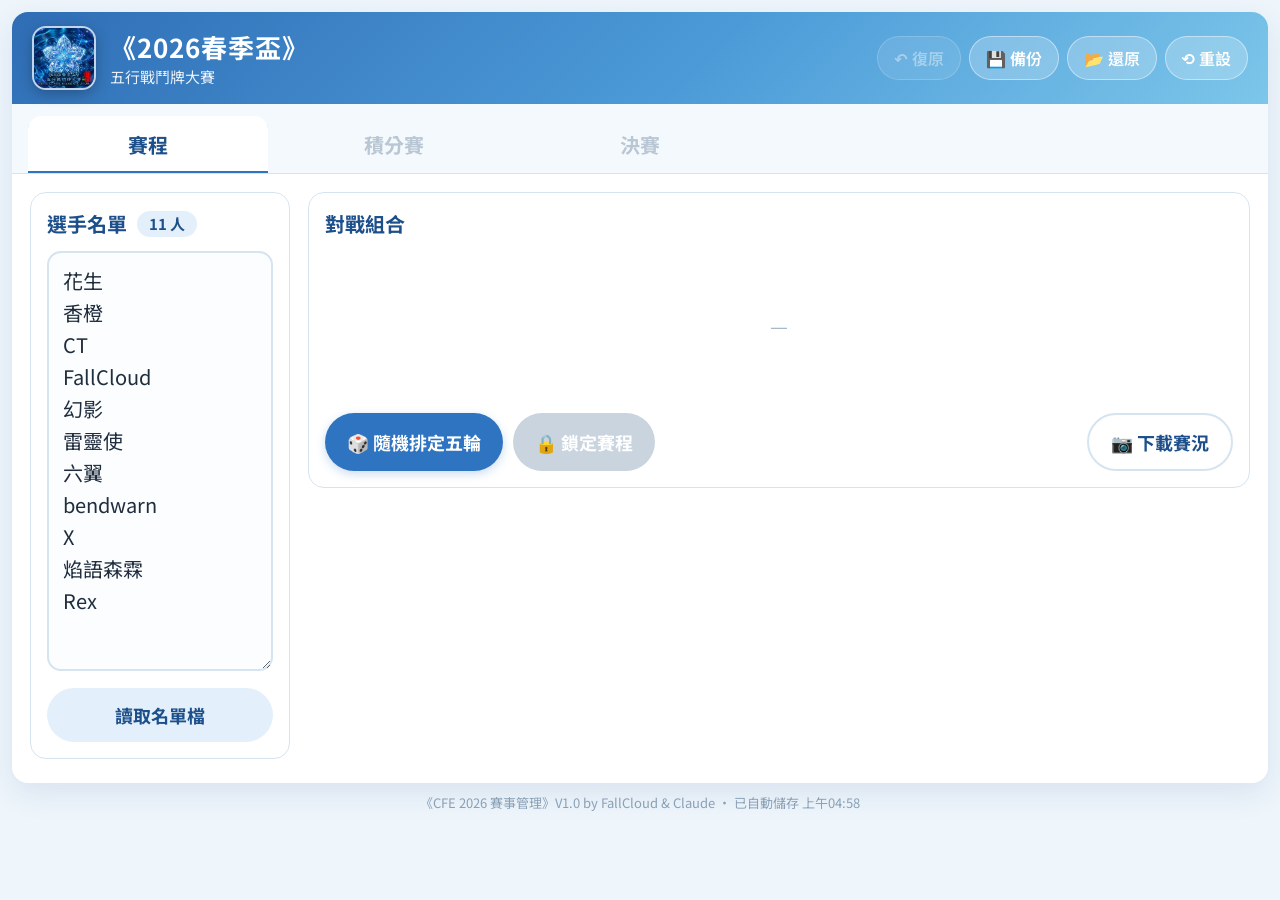
==== cfe-2026-spring/host-ocuw9bre.html @ 91fd3a08 "新增 2026春季盃主辦方賽事管理頁 賽程（隨機五輪不重複配對、輪空不重複）、積分賽表格（可跨輪登錄、同分加賽、鎖定四強）、 決賽（四強/冠軍/季軍三戰兩勝）、PNG 下載、本地自動儲存與備份/還原/" ====
<!DOCTYPE html>
<html lang="zh-TW">
<head>
<meta charset="UTF-8">
<meta name="robots" content="noindex,nofollow">
<meta name="viewport" content="width=device-width, initial-scale=1.0">
<title>2026春季盃 賽事管理</title>
<link rel="icon" href="[data-uri]">
<style>
@import url('https://fonts.googleapis.com/css2?family=Noto+Sans+TC:wght@400;500;700&display=swap');
:root{
  --bg:#eef5fb; --card:#ffffff; --ink:#1f2d3d; --sub:#6b7f95; --line:#d6e4f0;
  --pri:#2f74c0; --pri-soft:#e3f0fb; --pri-deep:#1d4f8a;
  --win:#2f74c0; --loss:#d0576b; --draw:#c99a2e;
  --win-bg:#e6f1fc; --loss-bg:#fbecef; --draw-bg:#fbf4e3;
  --gold:#d4a017;
}
*{box-sizing:border-box}
[hidden]{display:none!important}
body{font-family:'Noto Sans TC',system-ui,-apple-system,sans-serif;margin:0;padding:12px;background:var(--bg);color:var(--ink);line-height:1.5;-webkit-tap-highlight-color:transparent}
button{font-family:inherit}
.container{max-width:1280px;margin:0 auto;background:var(--card);border-radius:16px;box-shadow:0 10px 30px rgba(31,79,138,.10);overflow:hidden}
header{background:linear-gradient(135deg,#2f6db5 0%,#4c9bd8 55%,#7cc6ea 100%);color:#fff;padding:14px 20px;display:flex;align-items:center;gap:16px;flex-wrap:wrap}
.brand{display:flex;align-items:center;gap:14px;flex:1;min-width:260px}
.brand img{width:64px;height:64px;border-radius:14px;box-shadow:0 4px 14px rgba(0,0,0,.25);border:2px solid rgba(255,255,255,.7)}
.brand h1{margin:0;font-size:26px;font-weight:700;letter-spacing:1px}
.brand .sub{font-size:15px;opacity:.9}
.tools{display:flex;gap:8px;flex-wrap:wrap}
.tbtn{background:rgba(255,255,255,.22);color:#fff;border:1px solid rgba(255,255,255,.45);padding:9px 16px;border-radius:9999px;font-size:16px;font-weight:600;cursor:pointer}
.tbtn:disabled{opacity:.45;cursor:default}
.tbtn.due{background:#ffd75e;color:#5a3d00;border-color:#fff;animation:pulse 1.4s ease-in-out infinite}
@keyframes pulse{0%,100%{box-shadow:0 0 0 0 rgba(255,215,94,.9)}50%{box-shadow:0 0 0 8px rgba(255,215,94,0)}}
.qt th .ok{color:#2e9d6a;margin-left:4px}
nav.tabs{display:flex;gap:6px;padding:12px 16px 0;background:#f4f9fd;border-bottom:1px solid var(--line)}
.tab{flex:1;max-width:240px;padding:14px 10px;font-size:20px;font-weight:700;border:none;border-radius:14px 14px 0 0;background:transparent;color:var(--sub);cursor:pointer}
.tab.active{background:#fff;color:var(--pri-deep);box-shadow:0 -2px 0 var(--pri) inset}
.tab:disabled{color:#b9c6d3;cursor:default}
.page{display:none;padding:18px 18px 24px}
.page.active{display:block}
.row{display:flex;gap:18px;flex-wrap:wrap;align-items:flex-start}
.card{background:#fff;border:1px solid var(--line);border-radius:16px;padding:16px}
.card h2{margin:0 0 12px;font-size:20px;color:var(--pri-deep);display:flex;align-items:center;gap:10px}
.badge{display:inline-block;background:var(--pri-soft);color:var(--pri-deep);border-radius:9999px;padding:2px 12px;font-size:15px;font-weight:700}
.badge.lock{background:#1d4f8a;color:#fff}
textarea{width:100%;min-height:420px;font-family:inherit;font-size:20px;line-height:1.6;padding:12px 14px;border:2px solid var(--line);border-radius:14px;resize:vertical;color:var(--ink);background:#fbfdff}
textarea:focus{outline:none;border-color:var(--pri)}
textarea[readonly]{background:#f2f5f8;color:#5d6e80}
.btn{border:none;padding:14px 22px;border-radius:9999px;font-weight:700;font-size:18px;cursor:pointer;background:var(--pri);color:#fff;box-shadow:0 3px 10px rgba(47,116,192,.25)}
.btn.soft{background:var(--pri-soft);color:var(--pri-deep);box-shadow:none}
.btn.ghost{background:#fff;color:var(--pri-deep);border:2px solid var(--line);box-shadow:none}
.btn.gold{background:linear-gradient(135deg,#e2b33b,#cf8f17);box-shadow:0 3px 10px rgba(207,143,23,.3)}
.btn:disabled{background:#c9d4df;color:#fff;box-shadow:none;cursor:default}
.btns{display:flex;gap:10px;flex-wrap:wrap;margin-top:12px}
.btns.center{justify-content:center}
.tw{overflow-x:auto;-webkit-overflow-scrolling:touch}
table{border-collapse:collapse;width:100%}
th,td{border:1px solid var(--line);text-align:center;padding:8px 6px}
th{background:#f1f7fc;color:var(--pri-deep);font-size:16px;font-weight:700}
/* schedule */
.sched td{font-size:19px;padding:10px 8px}
.sched td.tno{background:#f7fbfe;color:var(--sub);font-size:16px;font-weight:700;white-space:nowrap}
.sched .vs{color:#9fb3c8;font-size:14px;margin:0 2px}
.sched .p{font-weight:700;white-space:nowrap}
.sched .bye{color:var(--sub)}
/* qualifier */
.qt{min-width:1080px}
.qt td.name{font-size:22px;font-weight:700;text-align:left;padding-left:14px;white-space:nowrap}
.qt td.rc{cursor:pointer;min-width:96px;padding:6px 4px;user-select:none;-webkit-user-select:none}
.qt td.rc:active{background:#fffbe6}
.qt td.rc.locked{cursor:default}
.mk{font-size:30px;font-weight:700;letter-spacing:4px;line-height:1.15;white-space:nowrap}
.mk .W{color:var(--win)} .mk .L{color:var(--loss)} .mk .D{color:var(--draw)} .mk .N{color:#cdd8e3}
.opp{font-size:14px;color:var(--sub);white-space:nowrap}
.qt td.num{font-size:21px;font-weight:600;min-width:62px}
.qt td.total{font-size:26px;font-weight:800;color:var(--pri-deep);background:#f1f7fd;min-width:80px}
.qt td.rank{font-size:24px;font-weight:800;min-width:60px}
.qt tr.adv td{background:#e9f4fd}
.qt tr.adv td.total{background:#d8eafa}
.adv-tag{display:inline-block;background:var(--pri);color:#fff;border-radius:9999px;padding:3px 14px;font-size:17px;font-weight:700}
.byecell{font-size:20px;color:var(--sub);font-weight:700}
.status{display:flex;justify-content:space-between;align-items:center;flex-wrap:wrap;gap:10px;margin-bottom:12px}
.status .prog{font-size:18px;color:var(--sub);font-weight:600}
.tie{margin-top:16px}
.tie .grp{display:flex;align-items:center;gap:10px;flex-wrap:wrap;padding:10px 0;border-top:1px dashed var(--line)}
.tie .grp:first-of-type{border-top:none}
.tie .pts{font-size:20px;font-weight:800;color:var(--pri-deep);min-width:90px}
.chip{border:2px solid var(--line);background:#fff;border-radius:9999px;padding:10px 18px;font-size:19px;font-weight:700;cursor:pointer;color:var(--ink);position:relative}
.chip.on{border-color:var(--pri);background:var(--pri-soft)}
.chip .ord{display:inline-block;background:var(--pri);color:#fff;border-radius:50%;width:26px;height:26px;line-height:26px;font-size:15px;margin-right:6px;text-align:center}
.chip:disabled{cursor:default}
/* finals */
.seedsel{display:flex;align-items:center;gap:12px;flex-wrap:wrap;font-size:21px}
.seedsel .me{font-weight:800;color:var(--pri-deep)}
.ft{max-width:880px;margin-bottom:6px}
.ft td{font-size:20px}
.ft td.grp{font-weight:700;color:var(--sub);font-size:16px;background:#f7fbfe;width:84px}
.ft td.name{font-weight:700;text-align:left;padding-left:14px;font-size:22px;white-space:nowrap}
.ft td.g{cursor:pointer;width:92px;font-size:32px;font-weight:800;user-select:none;-webkit-user-select:none}
.ft td.g.W{color:var(--win)} .ft td.g.L{color:var(--loss)} .ft td.g.D{color:var(--draw)}
.ft td.g.off{cursor:default;background:#f6f8fa}
.ft td.g.next{background:#fffdf3}
.ft td.res{width:110px}
.ft .tbd{color:#a9b8c7;font-weight:500}
.restag{display:inline-block;border-radius:9999px;padding:3px 14px;font-size:17px;font-weight:700;background:var(--pri);color:#fff}
.restag.c1{background:linear-gradient(135deg,#e7b93d,#c98a10)}
.restag.c2{background:#8fa3b8}
.restag.c3{background:#b9824f}
.restag.c4{background:#a7b6c4}
.sec-title{font-size:21px;font-weight:800;color:var(--pri-deep);margin:22px 0 10px;display:flex;align-items:center;gap:10px}
.podium{display:grid;grid-template-columns:repeat(4,1fr);gap:12px;max-width:880px;margin-top:20px}
.pod{border-radius:16px;padding:14px;text-align:center;background:#f4f9fd;border:1px solid var(--line)}
.pod .t{font-size:16px;font-weight:700;color:var(--sub)}
.pod .n{font-size:26px;font-weight:800;color:var(--ink);margin-top:2px}
.pod.p1{background:linear-gradient(160deg,#fff7df,#fde7a6);border-color:#f0d27a}
.pod.p1 .n{font-size:30px}
/* capture header */
.caphead{display:none;align-items:center;gap:14px;margin-bottom:14px;padding-bottom:12px;border-bottom:2px solid var(--line)}
.caphead img{width:56px;height:56px;border-radius:12px}
.caphead .ct{font-size:24px;font-weight:800;color:var(--pri-deep)}
.caphead .cs{font-size:15px;color:var(--sub)}
.capturing .caphead{display:flex}
.capturing .nocap{display:none!important}
.capturing .tw{overflow:visible!important}
footer{text-align:center;color:#8aa0b6;font-size:13px;padding:10px 0 16px}
/* popup */
.pop-wrap{position:fixed;inset:0;background:rgba(15,40,70,.55);display:flex;align-items:center;justify-content:center;z-index:1500;animation:fadeIn .15s ease}
.pop{background:#fff;width:94%;max-width:560px;border-radius:20px;box-shadow:0 15px 50px rgba(0,0,0,.35);overflow:hidden}
.pop .hd{padding:20px 22px 6px;text-align:center}
.pop .hd .r{font-size:16px;color:var(--sub);font-weight:700}
.pop .hd .m{font-size:24px;font-weight:800;margin-top:4px}
.pop .hd .m .vs{color:#9fb3c8;font-size:17px;margin:0 8px}
.pop .bd{padding:10px 22px 18px}
.gline{display:flex;align-items:center;gap:8px;margin:10px 0}
.gline .gl{width:64px;font-size:17px;font-weight:700;color:var(--sub)}
.opt{flex:1;padding:16px 6px;border-radius:14px;border:2px solid var(--line);background:#fff;font-size:19px;font-weight:700;cursor:pointer;color:var(--ink);white-space:nowrap;overflow:hidden;text-overflow:ellipsis}
.opt.on.a{background:var(--win-bg);border-color:var(--win);color:var(--win)}
.opt.on.d{background:var(--draw-bg);border-color:var(--draw);color:#9a7417}
.opt.on.b{background:var(--loss-bg);border-color:var(--loss);color:var(--loss)}
.pop .ft2{background:#f8f9fa;padding:16px;display:flex;gap:10px}
.pop .ft2 button{flex:1;padding:14px;border:none;border-radius:9999px;font-weight:700;font-size:17px;cursor:pointer}
@keyframes fadeIn{from{opacity:0}to{opacity:1}}
@media (max-width:820px){.brand h1{font-size:21px}.tab{font-size:17px}textarea{min-height:260px}}
</style>
</head>
<body>
<div class="container" id="app">
  <header>
    <div class="brand">
      <img src="[data-uri]" alt="">
      <div><h1>《2026春季盃》</h1><div class="sub">五行戰鬥牌大賽</div></div>
    </div>
    <div class="tools">
      <button class="tbtn" id="undoBtn">↶ 復原</button>
      <button class="tbtn" id="exportBtn">💾 備份</button>
      <button class="tbtn" id="importBtn">📂 還原</button>
      <button class="tbtn" id="resetBtn">⟲ 重設</button>
      <input type="file" id="importFile" accept=".json,application/json" hidden>
    </div>
  </header>
  <nav class="tabs">
    <button class="tab active" data-page="sched">賽程</button>
    <button class="tab" data-page="qual">積分賽</button>
    <button class="tab" data-page="final">決賽</button>
  </nav>

  <section class="page active" id="page-sched">
    <div class="caphead"><img src="[data-uri]" alt=""><div><div class="ct">《2026春季盃》積分賽對戰表</div><div class="cs capTime"></div></div></div>
    <div class="row">
      <div class="card nocap" style="flex:0 0 260px">
        <h2>選手名單 <span class="badge" id="cnt">0 人</span></h2>
        <textarea id="roster" spellcheck="false"></textarea>
        <div class="btns">
          <button class="btn soft" id="loadTxt" style="flex:1">讀取名單檔</button>
        </div>
      </div>
      <div class="card" style="flex:1;min-width:480px">
        <h2>對戰組合 <span class="badge lock" id="lockBadge" hidden>🔒 已鎖定</span></h2>
        <div id="schedView"></div>
        <div class="btns nocap">
          <button class="btn" id="genBtn">🎲 隨機排定五輪</button>
          <button class="btn gold" id="lockBtn" disabled>🔒 鎖定賽程</button>
          <span style="flex:1"></span>
          <button class="btn ghost" data-shot="sched">📷 下載賽況</button>
        </div>
      </div>
    </div>
  </section>

  <section class="page" id="page-qual">
    <div class="caphead"><img src="[data-uri]" alt=""><div><div class="ct">《2026春季盃》積分賽</div><div class="cs capTime"></div></div></div>
    <div class="status">
      <div class="prog" id="qProg"></div>
      <div class="btns nocap" style="margin:0">
        <button class="btn gold" id="top4Btn" hidden>🔒 鎖定四強</button>
        <button class="btn ghost" data-shot="qual">📷 下載賽況</button>
      </div>
    </div>
    <div class="tw"><table class="qt" id="qTable"></table></div>
    <div class="card tie nocap" id="tieBox" hidden></div>
  </section>

  <section class="page" id="page-final">
    <div class="caphead"><img src="[data-uri]" alt=""><div><div class="ct">《2026春季盃》決賽</div><div class="cs capTime"></div></div></div>
    <div class="status nocap" style="justify-content:flex-end">
      <button class="btn ghost" data-shot="final">📷 下載賽況</button>
    </div>
    <div id="finalView"></div>
  </section>
</div>
<footer>《CFE 2026 賽事管理》V1.0 by FallCloud &amp; Claude · <span id="saved"></span></footer>

<script>/*!
 * html2canvas 1.4.1 <https://html2canvas.hertzen.com>
 * Copyright (c) 2022 Niklas von Hertzen <https://hertzen.com>
 * Released under MIT License
 */
!function(A,e){"object"==typeof exports&&"undefined"!=typeof module?module.exports=e():"function"==typeof define&&define.amd?define(e):(A="undefined"!=typeof globalThis?globalThis:A||self).html2canvas=e()}(this,function(){"use strict";
/*! *****************************************************************************
    Copyright (c) Microsoft Corporation.

    Permission to use, copy, modify, and/or distribute this software for any
    purpose with or without fee is hereby granted.

    THE SOFTWARE IS PROVIDED "AS IS" AND THE AUTHOR DISCLAIMS ALL WARRANTIES WITH
    REGARD TO THIS SOFTWARE INCLUDING ALL IMPLIED WARRANTIES OF MERCHANTABILITY
    AND FITNESS. IN NO EVENT SHALL THE AUTHOR BE LIABLE FOR ANY SPECIAL, DIRECT,
    INDIRECT, OR CONSEQUENTIAL DAMAGES OR ANY DAMAGES WHATSOEVER RESULTING FROM
    LOSS OF USE, DATA OR PROFITS, WHETHER IN AN ACTION OF CONTRACT, NEGLIGENCE OR
    OTHER TORTIOUS ACTION, ARISING OUT OF OR IN CONNECTION WITH THE USE OR
    PERFORMANCE OF THIS SOFTWARE.
    ***************************************************************************** */var r=function(A,e){return(r=Object.setPrototypeOf||{__proto__:[]}instanceof Array&&function(A,e){A.__proto__=e}||function(A,e){for(var t in e)Object.prototype.hasOwnProperty.call(e,t)&&(A[t]=e[t])})(A,e)};function A(A,e){if("function"!=typeof e&&null!==e)throw new TypeError("Class extends value "+String(e)+" is not a constructor or null");function t(){this.constructor=A}r(A,e),A.prototype=null===e?Object.create(e):(t.prototype=e.prototype,new t)}var h=function(){return(h=Object.assign||function(A){for(var e,t=1,r=arguments.length;t<r;t++)for(var B in e=arguments[t])Object.prototype.hasOwnProperty.call(e,B)&&(A[B]=e[B]);return A}).apply(this,arguments)};function a(A,s,o,i){return new(o=o||Promise)(function(t,e){function r(A){try{n(i.next(A))}catch(A){e(A)}}function B(A){try{n(i.throw(A))}catch(A){e(A)}}function n(A){var e;A.done?t(A.value):((e=A.value)instanceof o?e:new o(function(A){A(e)})).then(r,B)}n((i=i.apply(A,s||[])).next())})}function H(t,r){var B,n,s,o={label:0,sent:function(){if(1&s[0])throw s[1];return s[1]},trys:[],ops:[]},A={next:e(0),throw:e(1),return:e(2)};return"function"==typeof Symbol&&(A[Symbol.iterator]=function(){return this}),A;function e(e){return function(A){return function(e){if(B)throw new TypeError("Generator is already executing.");for(;o;)try{if(B=1,n&&(s=2&e[0]?n.return:e[0]?n.throw||((s=n.return)&&s.call(n),0):n.next)&&!(s=s.call(n,e[1])).done)return s;switch(n=0,(e=s?[2&e[0],s.value]:e)[0]){case 0:case 1:s=e;break;case 4:return o.label++,{value:e[1],done:!1};case 5:o.label++,n=e[1],e=[0];continue;case 7:e=o.ops.pop(),o.trys.pop();continue;default:if(!(s=0<(s=o.trys).length&&s[s.length-1])&&(6===e[0]||2===e[0])){o=0;continue}if(3===e[0]&&(!s||e[1]>s[0]&&e[1]<s[3])){o.label=e[1];break}if(6===e[0]&&o.label<s[1]){o.label=s[1],s=e;break}if(s&&o.label<s[2]){o.label=s[2],o.ops.push(e);break}s[2]&&o.ops.pop(),o.trys.pop();continue}e=r.call(t,o)}catch(A){e=[6,A],n=0}finally{B=s=0}if(5&e[0])throw e[1];return{value:e[0]?e[1]:void 0,done:!0}}([e,A])}}}function t(A,e,t){if(t||2===arguments.length)for(var r,B=0,n=e.length;B<n;B++)!r&&B in e||((r=r||Array.prototype.slice.call(e,0,B))[B]=e[B]);return A.concat(r||e)}var d=(B.prototype.add=function(A,e,t,r){return new B(this.left+A,this.top+e,this.width+t,this.height+r)},B.fromClientRect=function(A,e){return new B(e.left+A.windowBounds.left,e.top+A.windowBounds.top,e.width,e.height)},B.fromDOMRectList=function(A,e){e=Array.from(e).find(function(A){return 0!==A.width});return e?new B(e.left+A.windowBounds.left,e.top+A.windowBounds.top,e.width,e.height):B.EMPTY},B.EMPTY=new B(0,0,0,0),B);function B(A,e,t,r){this.left=A,this.top=e,this.width=t,this.height=r}for(var f=function(A,e){return d.fromClientRect(A,e.getBoundingClientRect())},Q=function(A){for(var e=[],t=0,r=A.length;t<r;){var B,n=A.charCodeAt(t++);55296<=n&&n<=56319&&t<r?56320==(64512&(B=A.charCodeAt(t++)))?e.push(((1023&n)<<10)+(1023&B)+65536):(e.push(n),t--):e.push(n)}return e},g=function(){for(var A=[],e=0;e<arguments.length;e++)A[e]=arguments[e];if(String.fromCodePoint)return String.fromCodePoint.apply(String,A);var t=A.length;if(!t)return"";for(var r=[],B=-1,n="";++B<t;){var s=A[B];s<=65535?r.push(s):(s-=65536,r.push(55296+(s>>10),s%1024+56320)),(B+1===t||16384<r.length)&&(n+=String.fromCharCode.apply(String,r),r.length=0)}return n},e="ABCDEFGHIJKLMNOPQRSTUVWXYZabcdefghijklmnopqrstuvwxyz0123456789+/",n="undefined"==typeof Uint8Array?[]:new Uint8Array(256),s=0;s<e.length;s++)n[e.charCodeAt(s)]=s;for(var o="ABCDEFGHIJKLMNOPQRSTUVWXYZabcdefghijklmnopqrstuvwxyz0123456789+/",c="undefined"==typeof Uint8Array?[]:new Uint8Array(256),i=0;i<o.length;i++)c[o.charCodeAt(i)]=i;function w(A,e,t){return A.slice?A.slice(e,t):new Uint16Array(Array.prototype.slice.call(A,e,t))}var U=(l.prototype.get=function(A){var e;if(0<=A){if(A<55296||56319<A&&A<=65535)return e=this.index[A>>5],this.data[e=(e<<2)+(31&A)];if(A<=65535)return e=this.index[2048+(A-55296>>5)],this.data[e=(e<<2)+(31&A)];if(A<this.highStart)return e=this.index[e=2080+(A>>11)],e=this.index[e+=A>>5&63],this.data[e=(e<<2)+(31&A)];if(A<=1114111)return this.data[this.highValueIndex]}return this.errorValue},l);function l(A,e,t,r,B,n){this.initialValue=A,this.errorValue=e,this.highStart=t,this.highValueIndex=r,this.index=B,this.data=n}for(var C="ABCDEFGHIJKLMNOPQRSTUVWXYZabcdefghijklmnopqrstuvwxyz0123456789+/",u="undefined"==typeof Uint8Array?[]:new Uint8Array(256),F=0;F<C.length;F++)u[C.charCodeAt(F)]=F;function p(A,e,t,r){var B=r[t];if(Array.isArray(A)?-1!==A.indexOf(B):A===B)for(var n=t;n<=r.length;){if((o=r[++n])===e)return 1;if(o!==D)break}if(B===D)for(n=t;0<n;){var s=r[--n];if(Array.isArray(A)?-1!==A.indexOf(s):A===s)for(var o,i=t;i<=r.length;){if((o=r[++i])===e)return 1;if(o!==D)break}if(s!==D)break}}function E(A,e){for(var t=A;0<=t;){var r=e[t];if(r!==D)return r;t--}return 0}function I(t,A){var e=(B=function(A,r){void 0===r&&(r="strict");var B=[],n=[],s=[];return A.forEach(function(A,e){var t=rA.get(A);if(50<t?(s.push(!0),t-=50):s.push(!1),-1!==["normal","auto","loose"].indexOf(r)&&-1!==[8208,8211,12316,12448].indexOf(A))return n.push(e),B.push(16);if(4!==t&&11!==t)return n.push(e),31===t?B.push("strict"===r?O:q):t===AA||29===t?B.push(J):43===t?131072<=A&&A<=196605||196608<=A&&A<=262141?B.push(q):B.push(J):void B.push(t);if(0===e)return n.push(e),B.push(J);t=B[e-1];return-1===iA.indexOf(t)?(n.push(n[e-1]),B.push(t)):(n.push(e),B.push(J))}),[n,B,s]}(t,(A=A||{lineBreak:"normal",wordBreak:"normal"}).lineBreak))[0],r=B[1],B=B[2];return[e,r="break-all"===A.wordBreak||"break-word"===A.wordBreak?r.map(function(A){return-1!==[R,J,AA].indexOf(A)?q:A}):r,"keep-all"===A.wordBreak?B.map(function(A,e){return A&&19968<=t[e]&&t[e]<=40959}):void 0]}var y,K,m,L,b,D=10,v=13,x=15,M=17,S=18,T=19,G=20,O=21,V=22,k=24,R=25,N=26,P=27,X=28,J=30,Y=32,W=33,Z=34,_=35,q=37,j=38,z=39,$=40,AA=42,eA=[9001,65288],tA="×",rA=(m=function(A){var e,t,r,B,n=.75*A.length,s=A.length,o=0;"="===A[A.length-1]&&(n--,"="===A[A.length-2]&&n--);for(var n=new("undefined"!=typeof ArrayBuffer&&"undefined"!=typeof Uint8Array&&void 0!==Uint8Array.prototype.slice?ArrayBuffer:Array)(n),i=Array.isArray(n)?n:new Uint8Array(n),Q=0;Q<s;Q+=4)e=c[A.charCodeAt(Q)],t=c[A.charCodeAt(Q+1)],r=c[A.charCodeAt(Q+2)],B=c[A.charCodeAt(Q+3)],i[o++]=e<<2|t>>4,i[o++]=(15&t)<<4|r>>2,i[o++]=(3&r)<<6|63&B;return n}(y="[base64]/[base64]/[base64]/8DvwO/A78DvwO/A78DvwO/A78DvwO/A78DvwO/A78DvwO/A78DvwO/A78DvwO/A78DvwO/[base64]/CzAAMACHC4sLkwubC58Lpwt1AK4Ltgt1APsDMAAwADAAMAAwADAAMAAwAL4LwwvLC9IL1wvdCzAAMADlC+kL8Qv5C/[base64]/[base64]/[base64]//[base64]"),L=Array.isArray(m)?function(A){for(var e=A.length,t=[],r=0;r<e;r+=4)t.push(A[r+3]<<24|A[r+2]<<16|A[r+1]<<8|A[r]);return t}(m):new Uint32Array(m),b=Array.isArray(m)?function(A){for(var e=A.length,t=[],r=0;r<e;r+=2)t.push(A[r+1]<<8|A[r]);return t}(m):new Uint16Array(m),y=w(b,12,L[4]/2),K=2===L[5]?w(b,(24+L[4])/2):(m=L,b=Math.ceil((24+L[4])/4),m.slice?m.slice(b,K):new Uint32Array(Array.prototype.slice.call(m,b,K))),new U(L[0],L[1],L[2],L[3],y,K)),BA=[J,36],nA=[1,2,3,5],sA=[D,8],oA=[P,N],iA=nA.concat(sA),QA=[j,z,$,Z,_],cA=[x,v],aA=(gA.prototype.slice=function(){return g.apply(void 0,this.codePoints.slice(this.start,this.end))},gA);function gA(A,e,t,r){this.codePoints=A,this.required="!"===e,this.start=t,this.end=r}function wA(A,e){var t=Q(A),r=(e=I(t,e))[0],B=e[1],n=e[2],s=t.length,o=0,i=0;return{next:function(){if(s<=i)return{done:!0,value:null};for(var A=tA;i<s&&(A=function(A,e,t,r,B){if(0===t[r])return tA;var n=r-1;if(Array.isArray(B)&&!0===B[n])return tA;var s=n-1,o=1+n,i=e[n],r=0<=s?e[s]:0,B=e[o];if(2===i&&3===B)return tA;if(-1!==nA.indexOf(i))return"!";if(-1!==nA.indexOf(B))return tA;if(-1!==sA.indexOf(B))return tA;if(8===E(n,e))return"÷";if(11===rA.get(A[n]))return tA;if((i===Y||i===W)&&11===rA.get(A[o]))return tA;if(7===i||7===B)return tA;if(9===i)return tA;if(-1===[D,v,x].indexOf(i)&&9===B)return tA;if(-1!==[M,S,T,k,X].indexOf(B))return tA;if(E(n,e)===V)return tA;if(p(23,V,n,e))return tA;if(p([M,S],O,n,e))return tA;if(p(12,12,n,e))return tA;if(i===D)return"÷";if(23===i||23===B)return tA;if(16===B||16===i)return"÷";if(-1!==[v,x,O].indexOf(B)||14===i)return tA;if(36===r&&-1!==cA.indexOf(i))return tA;if(i===X&&36===B)return tA;if(B===G)return tA;if(-1!==BA.indexOf(B)&&i===R||-1!==BA.indexOf(i)&&B===R)return tA;if(i===P&&-1!==[q,Y,W].indexOf(B)||-1!==[q,Y,W].indexOf(i)&&B===N)return tA;if(-1!==BA.indexOf(i)&&-1!==oA.indexOf(B)||-1!==oA.indexOf(i)&&-1!==BA.indexOf(B))return tA;if(-1!==[P,N].indexOf(i)&&(B===R||-1!==[V,x].indexOf(B)&&e[1+o]===R)||-1!==[V,x].indexOf(i)&&B===R||i===R&&-1!==[R,X,k].indexOf(B))return tA;if(-1!==[R,X,k,M,S].indexOf(B))for(var Q=n;0<=Q;){if((c=e[Q])===R)return tA;if(-1===[X,k].indexOf(c))break;Q--}if(-1!==[P,N].indexOf(B))for(var c,Q=-1!==[M,S].indexOf(i)?s:n;0<=Q;){if((c=e[Q])===R)return tA;if(-1===[X,k].indexOf(c))break;Q--}if(j===i&&-1!==[j,z,Z,_].indexOf(B)||-1!==[z,Z].indexOf(i)&&-1!==[z,$].indexOf(B)||-1!==[$,_].indexOf(i)&&B===$)return tA;if(-1!==QA.indexOf(i)&&-1!==[G,N].indexOf(B)||-1!==QA.indexOf(B)&&i===P)return tA;if(-1!==BA.indexOf(i)&&-1!==BA.indexOf(B))return tA;if(i===k&&-1!==BA.indexOf(B))return tA;if(-1!==BA.concat(R).indexOf(i)&&B===V&&-1===eA.indexOf(A[o])||-1!==BA.concat(R).indexOf(B)&&i===S)return tA;if(41===i&&41===B){for(var a=t[n],g=1;0<a&&41===e[--a];)g++;if(g%2!=0)return tA}return i===Y&&B===W?tA:"÷"}(t,B,r,++i,n))===tA;);if(A===tA&&i!==s)return{done:!0,value:null};var e=new aA(t,A,o,i);return o=i,{value:e,done:!1}}}}function UA(A){return 48<=A&&A<=57}function lA(A){return UA(A)||65<=A&&A<=70||97<=A&&A<=102}function CA(A){return 10===A||9===A||32===A}function uA(A){return 97<=(t=e=A)&&t<=122||65<=(e=e)&&e<=90||128<=A||95===A;var e,t}function FA(A){return uA(A)||UA(A)||45===A}function hA(A,e){return 92===A&&10!==e}function dA(A,e,t){return 45===A?uA(e)||hA(e,t):!!uA(A)||92===A&&10!==e}function fA(A,e,t){return 43===A||45===A?!!UA(e)||46===e&&UA(t):UA(46===A?e:A)}var HA={type:2},pA={type:3},EA={type:4},IA={type:13},yA={type:8},KA={type:21},mA={type:9},LA={type:10},bA={type:11},DA={type:12},vA={type:14},xA={type:23},MA={type:1},SA={type:25},TA={type:24},GA={type:26},OA={type:27},VA={type:28},kA={type:29},RA={type:31},NA={type:32},PA=(XA.prototype.write=function(A){this._value=this._value.concat(Q(A))},XA.prototype.read=function(){for(var A=[],e=this.consumeToken();e!==NA;)A.push(e),e=this.consumeToken();return A},XA.prototype.consumeToken=function(){var A=this.consumeCodePoint();switch(A){case 34:return this.consumeStringToken(34);case 35:var e=this.peekCodePoint(0),t=this.peekCodePoint(1),r=this.peekCodePoint(2);if(FA(e)||hA(t,r)){var B=dA(e,t,r)?2:1;return{type:5,value:this.consumeName(),flags:B}}break;case 36:if(61===this.peekCodePoint(0))return this.consumeCodePoint(),IA;break;case 39:return this.consumeStringToken(39);case 40:return HA;case 41:return pA;case 42:if(61===this.peekCodePoint(0))return this.consumeCodePoint(),vA;break;case 43:if(fA(A,this.peekCodePoint(0),this.peekCodePoint(1)))return this.reconsumeCodePoint(A),this.consumeNumericToken();break;case 44:return EA;case 45:var r=A,B=this.peekCodePoint(0),n=this.peekCodePoint(1);if(fA(r,B,n))return this.reconsumeCodePoint(A),this.consumeNumericToken();if(dA(r,B,n))return this.reconsumeCodePoint(A),this.consumeIdentLikeToken();if(45===B&&62===n)return this.consumeCodePoint(),this.consumeCodePoint(),TA;break;case 46:if(fA(A,this.peekCodePoint(0),this.peekCodePoint(1)))return this.reconsumeCodePoint(A),this.consumeNumericToken();break;case 47:if(42===this.peekCodePoint(0))for(this.consumeCodePoint();;){var s=this.consumeCodePoint();if(42===s&&47===(s=this.consumeCodePoint()))return this.consumeToken();if(-1===s)return this.consumeToken()}break;case 58:return GA;case 59:return OA;case 60:if(33===this.peekCodePoint(0)&&45===this.peekCodePoint(1)&&45===this.peekCodePoint(2))return this.consumeCodePoint(),this.consumeCodePoint(),SA;break;case 64:var n=this.peekCodePoint(0),o=this.peekCodePoint(1),i=this.peekCodePoint(2);if(dA(n,o,i))return{type:7,value:this.consumeName()};break;case 91:return VA;case 92:if(hA(A,this.peekCodePoint(0)))return this.reconsumeCodePoint(A),this.consumeIdentLikeToken();break;case 93:return kA;case 61:if(61===this.peekCodePoint(0))return this.consumeCodePoint(),yA;break;case 123:return bA;case 125:return DA;case 117:case 85:o=this.peekCodePoint(0),i=this.peekCodePoint(1);return 43!==o||!lA(i)&&63!==i||(this.consumeCodePoint(),this.consumeUnicodeRangeToken()),this.reconsumeCodePoint(A),this.consumeIdentLikeToken();case 124:if(61===this.peekCodePoint(0))return this.consumeCodePoint(),mA;if(124===this.peekCodePoint(0))return this.consumeCodePoint(),KA;break;case 126:if(61===this.peekCodePoint(0))return this.consumeCodePoint(),LA;break;case-1:return NA}return CA(A)?(this.consumeWhiteSpace(),RA):UA(A)?(this.reconsumeCodePoint(A),this.consumeNumericToken()):uA(A)?(this.reconsumeCodePoint(A),this.consumeIdentLikeToken()):{type:6,value:g(A)}},XA.prototype.consumeCodePoint=function(){var A=this._value.shift();return void 0===A?-1:A},XA.prototype.reconsumeCodePoint=function(A){this._value.unshift(A)},XA.prototype.peekCodePoint=function(A){return A>=this._value.length?-1:this._value[A]},XA.prototype.consumeUnicodeRangeToken=function(){for(var A=[],e=this.consumeCodePoint();lA(e)&&A.length<6;)A.push(e),e=this.consumeCodePoint();for(var t=!1;63===e&&A.length<6;)A.push(e),e=this.consumeCodePoint(),t=!0;if(t)return{type:30,start:parseInt(g.apply(void 0,A.map(function(A){return 63===A?48:A})),16),end:parseInt(g.apply(void 0,A.map(function(A){return 63===A?70:A})),16)};var r=parseInt(g.apply(void 0,A),16);if(45===this.peekCodePoint(0)&&lA(this.peekCodePoint(1))){this.consumeCodePoint();for(var e=this.consumeCodePoint(),B=[];lA(e)&&B.length<6;)B.push(e),e=this.consumeCodePoint();return{type:30,start:r,end:parseInt(g.apply(void 0,B),16)}}return{type:30,start:r,end:r}},XA.prototype.consumeIdentLikeToken=function(){var A=this.consumeName();return"url"===A.toLowerCase()&&40===this.peekCodePoint(0)?(this.consumeCodePoint(),this.consumeUrlToken()):40===this.peekCodePoint(0)?(this.consumeCodePoint(),{type:19,value:A}):{type:20,value:A}},XA.prototype.consumeUrlToken=function(){var A=[];if(this.consumeWhiteSpace(),-1===this.peekCodePoint(0))return{type:22,value:""};var e,t=this.peekCodePoint(0);if(39===t||34===t){t=this.consumeStringToken(this.consumeCodePoint());return 0===t.type&&(this.consumeWhiteSpace(),-1===this.peekCodePoint(0)||41===this.peekCodePoint(0))?(this.consumeCodePoint(),{type:22,value:t.value}):(this.consumeBadUrlRemnants(),xA)}for(;;){var r=this.consumeCodePoint();if(-1===r||41===r)return{type:22,value:g.apply(void 0,A)};if(CA(r))return this.consumeWhiteSpace(),-1===this.peekCodePoint(0)||41===this.peekCodePoint(0)?(this.consumeCodePoint(),{type:22,value:g.apply(void 0,A)}):(this.consumeBadUrlRemnants(),xA);if(34===r||39===r||40===r||(0<=(e=r)&&e<=8||11===e||14<=e&&e<=31||127===e))return this.consumeBadUrlRemnants(),xA;if(92===r){if(!hA(r,this.peekCodePoint(0)))return this.consumeBadUrlRemnants(),xA;A.push(this.consumeEscapedCodePoint())}else A.push(r)}},XA.prototype.consumeWhiteSpace=function(){for(;CA(this.peekCodePoint(0));)this.consumeCodePoint()},XA.prototype.consumeBadUrlRemnants=function(){for(;;){var A=this.consumeCodePoint();if(41===A||-1===A)return;hA(A,this.peekCodePoint(0))&&this.consumeEscapedCodePoint()}},XA.prototype.consumeStringSlice=function(A){for(var e="";0<A;){var t=Math.min(5e4,A);e+=g.apply(void 0,this._value.splice(0,t)),A-=t}return this._value.shift(),e},XA.prototype.consumeStringToken=function(A){for(var e="",t=0;;){var r,B=this._value[t];if(-1===B||void 0===B||B===A)return{type:0,value:e+=this.consumeStringSlice(t)};if(10===B)return this._value.splice(0,t),MA;92!==B||-1!==(r=this._value[t+1])&&void 0!==r&&(10===r?(e+=this.consumeStringSlice(t),t=-1,this._value.shift()):hA(B,r)&&(e+=this.consumeStringSlice(t),e+=g(this.consumeEscapedCodePoint()),t=-1)),t++}},XA.prototype.consumeNumber=function(){var A=[],e=4;for(43!==(t=this.peekCodePoint(0))&&45!==t||A.push(this.consumeCodePoint());UA(this.peekCodePoint(0));)A.push(this.consumeCodePoint());var t=this.peekCodePoint(0),r=this.peekCodePoint(1);if(46===t&&UA(r))for(A.push(this.consumeCodePoint(),this.consumeCodePoint()),e=8;UA(this.peekCodePoint(0));)A.push(this.consumeCodePoint());t=this.peekCodePoint(0);var r=this.peekCodePoint(1),B=this.peekCodePoint(2);if((69===t||101===t)&&((43===r||45===r)&&UA(B)||UA(r)))for(A.push(this.consumeCodePoint(),this.consumeCodePoint()),e=8;UA(this.peekCodePoint(0));)A.push(this.consumeCodePoint());return[function(A){var e=0,t=1;43!==A[e]&&45!==A[e]||(45===A[e]&&(t=-1),e++);for(var r=[];UA(A[e]);)r.push(A[e++]);var B=r.length?parseInt(g.apply(void 0,r),10):0;46===A[e]&&e++;for(var n=[];UA(A[e]);)n.push(A[e++]);var s=n.length,o=s?parseInt(g.apply(void 0,n),10):0;69!==A[e]&&101!==A[e]||e++;var i=1;43!==A[e]&&45!==A[e]||(45===A[e]&&(i=-1),e++);for(var Q=[];UA(A[e]);)Q.push(A[e++]);var c=Q.length?parseInt(g.apply(void 0,Q),10):0;return t*(B+o*Math.pow(10,-s))*Math.pow(10,i*c)}(A),e]},XA.prototype.consumeNumericToken=function(){var A=this.consumeNumber(),e=A[0],t=A[1],r=this.peekCodePoint(0),B=this.peekCodePoint(1),A=this.peekCodePoint(2);return dA(r,B,A)?{type:15,number:e,flags:t,unit:this.consumeName()}:37===r?(this.consumeCodePoint(),{type:16,number:e,flags:t}):{type:17,number:e,flags:t}},XA.prototype.consumeEscapedCodePoint=function(){var A,e=this.consumeCodePoint();if(lA(e)){for(var t=g(e);lA(this.peekCodePoint(0))&&t.length<6;)t+=g(this.consumeCodePoint());CA(this.peekCodePoint(0))&&this.consumeCodePoint();var r=parseInt(t,16);return 0===r||55296<=(A=r)&&A<=57343||1114111<r?65533:r}return-1===e?65533:e},XA.prototype.consumeName=function(){for(var A="";;){var e=this.consumeCodePoint();if(FA(e))A+=g(e);else{if(!hA(e,this.peekCodePoint(0)))return this.reconsumeCodePoint(e),A;A+=g(this.consumeEscapedCodePoint())}}},XA);function XA(){this._value=[]}var JA=(YA.create=function(A){var e=new PA;return e.write(A),new YA(e.read())},YA.parseValue=function(A){return YA.create(A).parseComponentValue()},YA.parseValues=function(A){return YA.create(A).parseComponentValues()},YA.prototype.parseComponentValue=function(){for(var A=this.consumeToken();31===A.type;)A=this.consumeToken();if(32===A.type)throw new SyntaxError("Error parsing CSS component value, unexpected EOF");this.reconsumeToken(A);for(var e=this.consumeComponentValue();31===(A=this.consumeToken()).type;);if(32===A.type)return e;throw new SyntaxError("Error parsing CSS component value, multiple values found when expecting only one")},YA.prototype.parseComponentValues=function(){for(var A=[];;){var e=this.consumeComponentValue();if(32===e.type)return A;A.push(e),A.push()}},YA.prototype.consumeComponentValue=function(){var A=this.consumeToken();switch(A.type){case 11:case 28:case 2:return this.consumeSimpleBlock(A.type);case 19:return this.consumeFunction(A)}return A},YA.prototype.consumeSimpleBlock=function(A){for(var e={type:A,values:[]},t=this.consumeToken();;){if(32===t.type||ce(t,A))return e;this.reconsumeToken(t),e.values.push(this.consumeComponentValue()),t=this.consumeToken()}},YA.prototype.consumeFunction=function(A){for(var e={name:A.value,values:[],type:18};;){var t=this.consumeToken();if(32===t.type||3===t.type)return e;this.reconsumeToken(t),e.values.push(this.consumeComponentValue())}},YA.prototype.consumeToken=function(){var A=this._tokens.shift();return void 0===A?NA:A},YA.prototype.reconsumeToken=function(A){this._tokens.unshift(A)},YA);function YA(A){this._tokens=A}function WA(A){return 15===A.type}function ZA(A){return 17===A.type}function _A(A){return 20===A.type}function qA(A){return 0===A.type}function jA(A,e){return _A(A)&&A.value===e}function zA(A){return 31!==A.type}function $A(A){return 31!==A.type&&4!==A.type}function Ae(A){var e=[],t=[];return A.forEach(function(A){if(4===A.type){if(0===t.length)throw new Error("Error parsing function args, zero tokens for arg");return e.push(t),void(t=[])}31!==A.type&&t.push(A)}),t.length&&e.push(t),e}function ee(A){return 17===A.type||15===A.type}function te(A){return 16===A.type||ee(A)}function re(A){return 1<A.length?[A[0],A[1]]:[A[0]]}function Be(A,e,t){var r=A[0],A=A[1];return[Ue(r,e),Ue(void 0!==A?A:r,t)]}function ne(A){return 15===A.type&&("deg"===A.unit||"grad"===A.unit||"rad"===A.unit||"turn"===A.unit)}function se(A){switch(A.filter(_A).map(function(A){return A.value}).join(" ")){case"to bottom right":case"to right bottom":case"left top":case"top left":return[ae,ae];case"to top":case"bottom":return Ce(0);case"to bottom left":case"to left bottom":case"right top":case"top right":return[ae,we];case"to right":case"left":return Ce(90);case"to top left":case"to left top":case"right bottom":case"bottom right":return[we,we];case"to bottom":case"top":return Ce(180);case"to top right":case"to right top":case"left bottom":case"bottom left":return[we,ae];case"to left":case"right":return Ce(270)}return 0}function oe(A){return 0==(255&A)}function ie(A){var e=255&A,t=255&A>>8,r=255&A>>16,A=255&A>>24;return e<255?"rgba("+A+","+r+","+t+","+e/255+")":"rgb("+A+","+r+","+t+")"}function Qe(A,e){if(17===A.type)return A.number;if(16!==A.type)return 0;var t=3===e?1:255;return 3===e?A.number/100*t:Math.round(A.number/100*t)}var ce=function(A,e){return 11===e&&12===A.type||(28===e&&29===A.type||2===e&&3===A.type)},ae={type:17,number:0,flags:4},ge={type:16,number:50,flags:4},we={type:16,number:100,flags:4},Ue=function(A,e){if(16===A.type)return A.number/100*e;if(WA(A))switch(A.unit){case"rem":case"em":return 16*A.number;default:return A.number}return A.number},le=function(A,e){if(15===e.type)switch(e.unit){case"deg":return Math.PI*e.number/180;case"grad":return Math.PI/200*e.number;case"rad":return e.number;case"turn":return 2*Math.PI*e.number}throw new Error("Unsupported angle type")},Ce=function(A){return Math.PI*A/180},ue=function(A,e){if(18===e.type){var t=me[e.name];if(void 0===t)throw new Error('Attempting to parse an unsupported color function "'+e.name+'"');return t(A,e.values)}if(5===e.type){if(3===e.value.length){var r=e.value.substring(0,1),B=e.value.substring(1,2),n=e.value.substring(2,3);return Fe(parseInt(r+r,16),parseInt(B+B,16),parseInt(n+n,16),1)}if(4===e.value.length){var r=e.value.substring(0,1),B=e.value.substring(1,2),n=e.value.substring(2,3),s=e.value.substring(3,4);return Fe(parseInt(r+r,16),parseInt(B+B,16),parseInt(n+n,16),parseInt(s+s,16)/255)}if(6===e.value.length){r=e.value.substring(0,2),B=e.value.substring(2,4),n=e.value.substring(4,6);return Fe(parseInt(r,16),parseInt(B,16),parseInt(n,16),1)}if(8===e.value.length){r=e.value.substring(0,2),B=e.value.substring(2,4),n=e.value.substring(4,6),s=e.value.substring(6,8);return Fe(parseInt(r,16),parseInt(B,16),parseInt(n,16),parseInt(s,16)/255)}}if(20===e.type){e=Le[e.value.toUpperCase()];if(void 0!==e)return e}return Le.TRANSPARENT},Fe=function(A,e,t,r){return(A<<24|e<<16|t<<8|Math.round(255*r)<<0)>>>0},he=function(A,e){e=e.filter($A);if(3===e.length){var t=e.map(Qe),r=t[0],B=t[1],t=t[2];return Fe(r,B,t,1)}if(4!==e.length)return 0;e=e.map(Qe),r=e[0],B=e[1],t=e[2],e=e[3];return Fe(r,B,t,e)};function de(A,e,t){return t<0&&(t+=1),1<=t&&--t,t<1/6?(e-A)*t*6+A:t<.5?e:t<2/3?6*(e-A)*(2/3-t)+A:A}function fe(A,e){return ue(A,JA.create(e).parseComponentValue())}function He(A,e){return A=ue(A,e[0]),(e=e[1])&&te(e)?{color:A,stop:e}:{color:A,stop:null}}function pe(A,t){var e=A[0],r=A[A.length-1];null===e.stop&&(e.stop=ae),null===r.stop&&(r.stop=we);for(var B=[],n=0,s=0;s<A.length;s++){var o=A[s].stop;null!==o?(n<(o=Ue(o,t))?B.push(o):B.push(n),n=o):B.push(null)}for(var i=null,s=0;s<B.length;s++){var Q=B[s];if(null===Q)null===i&&(i=s);else if(null!==i){for(var c=s-i,a=(Q-B[i-1])/(1+c),g=1;g<=c;g++)B[i+g-1]=a*g;i=null}}return A.map(function(A,e){return{color:A.color,stop:Math.max(Math.min(1,B[e]/t),0)}})}function Ee(A,e,t){var r="number"==typeof A?A:(s=e/2,r=(n=t)/2,s=Ue((B=A)[0],e)-s,n=r-Ue(B[1],n),(Math.atan2(n,s)+2*Math.PI)%(2*Math.PI)),B=Math.abs(e*Math.sin(r))+Math.abs(t*Math.cos(r)),n=e/2,s=t/2,e=B/2,t=Math.sin(r-Math.PI/2)*e,e=Math.cos(r-Math.PI/2)*e;return[B,n-e,n+e,s-t,s+t]}function Ie(A,e){return Math.sqrt(A*A+e*e)}function ye(A,e,B,n,s){return[[0,0],[0,e],[A,0],[A,e]].reduce(function(A,e){var t=e[0],r=e[1],r=Ie(B-t,n-r);return(s?r<A.optimumDistance:r>A.optimumDistance)?{optimumCorner:e,optimumDistance:r}:A},{optimumDistance:s?1/0:-1/0,optimumCorner:null}).optimumCorner}var Ke=function(A,e){var t=e.filter($A),r=t[0],B=t[1],n=t[2],e=t[3],t=(17===r.type?Ce(r.number):le(A,r))/(2*Math.PI),A=te(B)?B.number/100:0,r=te(n)?n.number/100:0,B=void 0!==e&&te(e)?Ue(e,1):1;if(0==A)return Fe(255*r,255*r,255*r,1);n=r<=.5?r*(1+A):r+A-r*A,e=2*r-n,A=de(e,n,t+1/3),r=de(e,n,t),t=de(e,n,t-1/3);return Fe(255*A,255*r,255*t,B)},me={hsl:Ke,hsla:Ke,rgb:he,rgba:he},Le={ALICEBLUE:4042850303,ANTIQUEWHITE:4209760255,AQUA:16777215,AQUAMARINE:2147472639,AZURE:4043309055,BEIGE:4126530815,BISQUE:4293182719,BLACK:255,BLANCHEDALMOND:4293643775,BLUE:65535,BLUEVIOLET:2318131967,BROWN:2771004159,BURLYWOOD:3736635391,CADETBLUE:1604231423,CHARTREUSE:2147418367,CHOCOLATE:3530104575,CORAL:4286533887,CORNFLOWERBLUE:1687547391,CORNSILK:4294499583,CRIMSON:3692313855,CYAN:16777215,DARKBLUE:35839,DARKCYAN:9145343,DARKGOLDENROD:3095837695,DARKGRAY:2846468607,DARKGREEN:6553855,DARKGREY:2846468607,DARKKHAKI:3182914559,DARKMAGENTA:2332068863,DARKOLIVEGREEN:1433087999,DARKORANGE:4287365375,DARKORCHID:2570243327,DARKRED:2332033279,DARKSALMON:3918953215,DARKSEAGREEN:2411499519,DARKSLATEBLUE:1211993087,DARKSLATEGRAY:793726975,DARKSLATEGREY:793726975,DARKTURQUOISE:13554175,DARKVIOLET:2483082239,DEEPPINK:4279538687,DEEPSKYBLUE:12582911,DIMGRAY:1768516095,DIMGREY:1768516095,DODGERBLUE:512819199,FIREBRICK:2988581631,FLORALWHITE:4294635775,FORESTGREEN:579543807,FUCHSIA:4278255615,GAINSBORO:3705462015,GHOSTWHITE:4177068031,GOLD:4292280575,GOLDENROD:3668254975,GRAY:2155905279,GREEN:8388863,GREENYELLOW:2919182335,GREY:2155905279,HONEYDEW:4043305215,HOTPINK:4285117695,INDIANRED:3445382399,INDIGO:1258324735,IVORY:4294963455,KHAKI:4041641215,LAVENDER:3873897215,LAVENDERBLUSH:4293981695,LAWNGREEN:2096890111,LEMONCHIFFON:4294626815,LIGHTBLUE:2916673279,LIGHTCORAL:4034953471,LIGHTCYAN:3774873599,LIGHTGOLDENRODYELLOW:4210742015,LIGHTGRAY:3553874943,LIGHTGREEN:2431553791,LIGHTGREY:3553874943,LIGHTPINK:4290167295,LIGHTSALMON:4288707327,LIGHTSEAGREEN:548580095,LIGHTSKYBLUE:2278488831,LIGHTSLATEGRAY:2005441023,LIGHTSLATEGREY:2005441023,LIGHTSTEELBLUE:2965692159,LIGHTYELLOW:4294959359,LIME:16711935,LIMEGREEN:852308735,LINEN:4210091775,MAGENTA:4278255615,MAROON:2147483903,MEDIUMAQUAMARINE:1724754687,MEDIUMBLUE:52735,MEDIUMORCHID:3126187007,MEDIUMPURPLE:2473647103,MEDIUMSEAGREEN:1018393087,MEDIUMSLATEBLUE:2070474495,MEDIUMSPRINGGREEN:16423679,MEDIUMTURQUOISE:1221709055,MEDIUMVIOLETRED:3340076543,MIDNIGHTBLUE:421097727,MINTCREAM:4127193855,MISTYROSE:4293190143,MOCCASIN:4293178879,NAVAJOWHITE:4292783615,NAVY:33023,OLDLACE:4260751103,OLIVE:2155872511,OLIVEDRAB:1804477439,ORANGE:4289003775,ORANGERED:4282712319,ORCHID:3664828159,PALEGOLDENROD:4008225535,PALEGREEN:2566625535,PALETURQUOISE:2951671551,PALEVIOLETRED:3681588223,PAPAYAWHIP:4293907967,PEACHPUFF:4292524543,PERU:3448061951,PINK:4290825215,PLUM:3718307327,POWDERBLUE:2967529215,PURPLE:2147516671,REBECCAPURPLE:1714657791,RED:4278190335,ROSYBROWN:3163525119,ROYALBLUE:1097458175,SADDLEBROWN:2336560127,SALMON:4202722047,SANDYBROWN:4104413439,SEAGREEN:780883967,SEASHELL:4294307583,SIENNA:2689740287,SILVER:3233857791,SKYBLUE:2278484991,SLATEBLUE:1784335871,SLATEGRAY:1887473919,SLATEGREY:1887473919,SNOW:4294638335,SPRINGGREEN:16744447,STEELBLUE:1182971135,TAN:3535047935,TEAL:8421631,THISTLE:3636451583,TOMATO:4284696575,TRANSPARENT:0,TURQUOISE:1088475391,VIOLET:4001558271,WHEAT:4125012991,WHITE:4294967295,WHITESMOKE:4126537215,YELLOW:4294902015,YELLOWGREEN:2597139199},be={name:"background-clip",initialValue:"border-box",prefix:!1,type:1,parse:function(A,e){return e.map(function(A){if(_A(A))switch(A.value){case"padding-box":return 1;case"content-box":return 2}return 0})}},De={name:"background-color",initialValue:"transparent",prefix:!1,type:3,format:"color"},Ke=function(t,A){var r=Ce(180),B=[];return Ae(A).forEach(function(A,e){if(0===e){e=A[0];if(20===e.type&&-1!==["top","left","right","bottom"].indexOf(e.value))return void(r=se(A));if(ne(e))return void(r=(le(t,e)+Ce(270))%Ce(360))}A=He(t,A);B.push(A)}),{angle:r,stops:B,type:1}},ve="closest-side",xe="farthest-side",Me="closest-corner",Se="farthest-corner",Te="ellipse",Ge="contain",he=function(r,A){var B=0,n=3,s=[],o=[];return Ae(A).forEach(function(A,e){var t=!0;0===e?t=A.reduce(function(A,e){if(_A(e))switch(e.value){case"center":return o.push(ge),!1;case"top":case"left":return o.push(ae),!1;case"right":case"bottom":return o.push(we),!1}else if(te(e)||ee(e))return o.push(e),!1;return A},t):1===e&&(t=A.reduce(function(A,e){if(_A(e))switch(e.value){case"circle":return B=0,!1;case Te:return!(B=1);case Ge:case ve:return n=0,!1;case xe:return!(n=1);case Me:return!(n=2);case"cover":case Se:return!(n=3)}else if(ee(e)||te(e))return(n=!Array.isArray(n)?[]:n).push(e),!1;return A},t)),t&&(A=He(r,A),s.push(A))}),{size:n,shape:B,stops:s,position:o,type:2}},Oe=function(A,e){if(22===e.type){var t={url:e.value,type:0};return A.cache.addImage(e.value),t}if(18!==e.type)throw new Error("Unsupported image type "+e.type);t=ke[e.name];if(void 0===t)throw new Error('Attempting to parse an unsupported image function "'+e.name+'"');return t(A,e.values)};var Ve,ke={"linear-gradient":function(t,A){var r=Ce(180),B=[];return Ae(A).forEach(function(A,e){if(0===e){e=A[0];if(20===e.type&&"to"===e.value)return void(r=se(A));if(ne(e))return void(r=le(t,e))}A=He(t,A);B.push(A)}),{angle:r,stops:B,type:1}},"-moz-linear-gradient":Ke,"-ms-linear-gradient":Ke,"-o-linear-gradient":Ke,"-webkit-linear-gradient":Ke,"radial-gradient":function(B,A){var n=0,s=3,o=[],i=[];return Ae(A).forEach(function(A,e){var t,r=!0;0===e&&(t=!1,r=A.reduce(function(A,e){if(t)if(_A(e))switch(e.value){case"center":return i.push(ge),A;case"top":case"left":return i.push(ae),A;case"right":case"bottom":return i.push(we),A}else(te(e)||ee(e))&&i.push(e);else if(_A(e))switch(e.value){case"circle":return n=0,!1;case Te:return!(n=1);case"at":return!(t=!0);case ve:return s=0,!1;case"cover":case xe:return!(s=1);case Ge:case Me:return!(s=2);case Se:return!(s=3)}else if(ee(e)||te(e))return(s=!Array.isArray(s)?[]:s).push(e),!1;return A},r)),r&&(A=He(B,A),o.push(A))}),{size:s,shape:n,stops:o,position:i,type:2}},"-moz-radial-gradient":he,"-ms-radial-gradient":he,"-o-radial-gradient":he,"-webkit-radial-gradient":he,"-webkit-gradient":function(r,A){var e=Ce(180),B=[],n=1;return Ae(A).forEach(function(A,e){var t,A=A[0];if(0===e){if(_A(A)&&"linear"===A.value)return void(n=1);if(_A(A)&&"radial"===A.value)return void(n=2)}18===A.type&&("from"===A.name?(t=ue(r,A.values[0]),B.push({stop:ae,color:t})):"to"===A.name?(t=ue(r,A.values[0]),B.push({stop:we,color:t})):"color-stop"!==A.name||2===(A=A.values.filter($A)).length&&(t=ue(r,A[1]),A=A[0],ZA(A)&&B.push({stop:{type:16,number:100*A.number,flags:A.flags},color:t})))}),1===n?{angle:(e+Ce(180))%Ce(360),stops:B,type:n}:{size:3,shape:0,stops:B,position:[],type:n}}},Re={name:"background-image",initialValue:"none",type:1,prefix:!1,parse:function(e,A){if(0===A.length)return[];var t=A[0];return 20===t.type&&"none"===t.value?[]:A.filter(function(A){return $A(A)&&!(20===(A=A).type&&"none"===A.value||18===A.type&&!ke[A.name])}).map(function(A){return Oe(e,A)})}},Ne={name:"background-origin",initialValue:"border-box",prefix:!1,type:1,parse:function(A,e){return e.map(function(A){if(_A(A))switch(A.value){case"padding-box":return 1;case"content-box":return 2}return 0})}},Pe={name:"background-position",initialValue:"0% 0%",type:1,prefix:!1,parse:function(A,e){return Ae(e).map(function(A){return A.filter(te)}).map(re)}},Xe={name:"background-repeat",initialValue:"repeat",prefix:!1,type:1,parse:function(A,e){return Ae(e).map(function(A){return A.filter(_A).map(function(A){return A.value}).join(" ")}).map(Je)}},Je=function(A){switch(A){case"no-repeat":return 1;case"repeat-x":case"repeat no-repeat":return 2;case"repeat-y":case"no-repeat repeat":return 3;default:return 0}};(he=Ve=Ve||{}).AUTO="auto",he.CONTAIN="contain";function Ye(A,e){return _A(A)&&"normal"===A.value?1.2*e:17===A.type?e*A.number:te(A)?Ue(A,e):e}var We,Ze,_e={name:"background-size",initialValue:"0",prefix:!(he.COVER="cover"),type:1,parse:function(A,e){return Ae(e).map(function(A){return A.filter(qe)})}},qe=function(A){return _A(A)||te(A)},he=function(A){return{name:"border-"+A+"-color",initialValue:"transparent",prefix:!1,type:3,format:"color"}},je=he("top"),ze=he("right"),$e=he("bottom"),At=he("left"),he=function(A){return{name:"border-radius-"+A,initialValue:"0 0",prefix:!1,type:1,parse:function(A,e){return re(e.filter(te))}}},et=he("top-left"),tt=he("top-right"),rt=he("bottom-right"),Bt=he("bottom-left"),he=function(A){return{name:"border-"+A+"-style",initialValue:"solid",prefix:!1,type:2,parse:function(A,e){switch(e){case"none":return 0;case"dashed":return 2;case"dotted":return 3;case"double":return 4}return 1}}},nt=he("top"),st=he("right"),ot=he("bottom"),it=he("left"),he=function(A){return{name:"border-"+A+"-width",initialValue:"0",type:0,prefix:!1,parse:function(A,e){return WA(e)?e.number:0}}},Qt=he("top"),ct=he("right"),at=he("bottom"),gt=he("left"),wt={name:"color",initialValue:"transparent",prefix:!1,type:3,format:"color"},Ut={name:"direction",initialValue:"ltr",prefix:!1,type:2,parse:function(A,e){return"rtl"!==e?0:1}},lt={name:"display",initialValue:"inline-block",prefix:!1,type:1,parse:function(A,e){return e.filter(_A).reduce(function(A,e){return A|Ct(e.value)},0)}},Ct=function(A){switch(A){case"block":case"-webkit-box":return 2;case"inline":return 4;case"run-in":return 8;case"flow":return 16;case"flow-root":return 32;case"table":return 64;case"flex":case"-webkit-flex":return 128;case"grid":case"-ms-grid":return 256;case"ruby":return 512;case"subgrid":return 1024;case"list-item":return 2048;case"table-row-group":return 4096;case"table-header-group":return 8192;case"table-footer-group":return 16384;case"table-row":return 32768;case"table-cell":return 65536;case"table-column-group":return 131072;case"table-column":return 262144;case"table-caption":return 524288;case"ruby-base":return 1048576;case"ruby-text":return 2097152;case"ruby-base-container":return 4194304;case"ruby-text-container":return 8388608;case"contents":return 16777216;case"inline-block":return 33554432;case"inline-list-item":return 67108864;case"inline-table":return 134217728;case"inline-flex":return 268435456;case"inline-grid":return 536870912}return 0},ut={name:"float",initialValue:"none",prefix:!1,type:2,parse:function(A,e){switch(e){case"left":return 1;case"right":return 2;case"inline-start":return 3;case"inline-end":return 4}return 0}},Ft={name:"letter-spacing",initialValue:"0",prefix:!1,type:0,parse:function(A,e){return!(20===e.type&&"normal"===e.value||17!==e.type&&15!==e.type)?e.number:0}},ht={name:"line-break",initialValue:(he=We=We||{}).NORMAL="normal",prefix:!(he.STRICT="strict"),type:2,parse:function(A,e){return"strict"!==e?We.NORMAL:We.STRICT}},dt={name:"line-height",initialValue:"normal",prefix:!1,type:4},ft={name:"list-style-image",initialValue:"none",type:0,prefix:!1,parse:function(A,e){return 20===e.type&&"none"===e.value?null:Oe(A,e)}},Ht={name:"list-style-position",initialValue:"outside",prefix:!1,type:2,parse:function(A,e){return"inside"!==e?1:0}},pt={name:"list-style-type",initialValue:"none",prefix:!1,type:2,parse:function(A,e){switch(e){case"disc":return 0;case"circle":return 1;case"square":return 2;case"decimal":return 3;case"cjk-decimal":return 4;case"decimal-leading-zero":return 5;case"lower-roman":return 6;case"upper-roman":return 7;case"lower-greek":return 8;case"lower-alpha":return 9;case"upper-alpha":return 10;case"arabic-indic":return 11;case"armenian":return 12;case"bengali":return 13;case"cambodian":return 14;case"cjk-earthly-branch":return 15;case"cjk-heavenly-stem":return 16;case"cjk-ideographic":return 17;case"devanagari":return 18;case"ethiopic-numeric":return 19;case"georgian":return 20;case"gujarati":return 21;case"gurmukhi":case"hebrew":return 22;case"hiragana":return 23;case"hiragana-iroha":return 24;case"japanese-formal":return 25;case"japanese-informal":return 26;case"kannada":return 27;case"katakana":return 28;case"katakana-iroha":return 29;case"khmer":return 30;case"korean-hangul-formal":return 31;case"korean-hanja-formal":return 32;case"korean-hanja-informal":return 33;case"lao":return 34;case"lower-armenian":return 35;case"malayalam":return 36;case"mongolian":return 37;case"myanmar":return 38;case"oriya":return 39;case"persian":return 40;case"simp-chinese-formal":return 41;case"simp-chinese-informal":return 42;case"tamil":return 43;case"telugu":return 44;case"thai":return 45;case"tibetan":return 46;case"trad-chinese-formal":return 47;case"trad-chinese-informal":return 48;case"upper-armenian":return 49;case"disclosure-open":return 50;case"disclosure-closed":return 51;default:return-1}}},he=function(A){return{name:"margin-"+A,initialValue:"0",prefix:!1,type:4}},Et=he("top"),It=he("right"),yt=he("bottom"),Kt=he("left"),mt={name:"overflow",initialValue:"visible",prefix:!1,type:1,parse:function(A,e){return e.filter(_A).map(function(A){switch(A.value){case"hidden":return 1;case"scroll":return 2;case"clip":return 3;case"auto":return 4;default:return 0}})}},Lt={name:"overflow-wrap",initialValue:"normal",prefix:!1,type:2,parse:function(A,e){return"break-word"!==e?"normal":"break-word"}},he=function(A){return{name:"padding-"+A,initialValue:"0",prefix:!1,type:3,format:"length-percentage"}},bt=he("top"),Dt=he("right"),vt=he("bottom"),xt=he("left"),Mt={name:"text-align",initialValue:"left",prefix:!1,type:2,parse:function(A,e){switch(e){case"right":return 2;case"center":case"justify":return 1;default:return 0}}},St={name:"position",initialValue:"static",prefix:!1,type:2,parse:function(A,e){switch(e){case"relative":return 1;case"absolute":return 2;case"fixed":return 3;case"sticky":return 4}return 0}},Tt={name:"text-shadow",initialValue:"none",type:1,prefix:!1,parse:function(n,A){return 1===A.length&&jA(A[0],"none")?[]:Ae(A).map(function(A){for(var e={color:Le.TRANSPARENT,offsetX:ae,offsetY:ae,blur:ae},t=0,r=0;r<A.length;r++){var B=A[r];ee(B)?(0===t?e.offsetX=B:1===t?e.offsetY=B:e.blur=B,t++):e.color=ue(n,B)}return e})}},Gt={name:"text-transform",initialValue:"none",prefix:!1,type:2,parse:function(A,e){switch(e){case"uppercase":return 2;case"lowercase":return 1;case"capitalize":return 3}return 0}},Ot={name:"transform",initialValue:"none",prefix:!0,type:0,parse:function(A,e){if(20===e.type&&"none"===e.value)return null;if(18!==e.type)return null;var t=Vt[e.name];if(void 0===t)throw new Error('Attempting to parse an unsupported transform function "'+e.name+'"');return t(e.values)}},Vt={matrix:function(A){A=A.filter(function(A){return 17===A.type}).map(function(A){return A.number});return 6===A.length?A:null},matrix3d:function(A){var e=A.filter(function(A){return 17===A.type}).map(function(A){return A.number}),t=e[0],r=e[1];e[2],e[3];var B=e[4],n=e[5];e[6],e[7],e[8],e[9],e[10],e[11];var s=e[12],A=e[13];return e[14],e[15],16===e.length?[t,r,B,n,s,A]:null}},he={type:16,number:50,flags:4},kt=[he,he],Rt={name:"transform-origin",initialValue:"50% 50%",prefix:!0,type:1,parse:function(A,e){e=e.filter(te);return 2!==e.length?kt:[e[0],e[1]]}},Nt={name:"visible",initialValue:"none",prefix:!1,type:2,parse:function(A,e){switch(e){case"hidden":return 1;case"collapse":return 2;default:return 0}}};(he=Ze=Ze||{}).NORMAL="normal",he.BREAK_ALL="break-all";function Pt(A,e){return 0!=(A&e)}function Xt(A,e,t){return(A=A&&A[Math.min(e,A.length-1)])?t?A.open:A.close:""}var Jt={name:"word-break",initialValue:"normal",prefix:!(he.KEEP_ALL="keep-all"),type:2,parse:function(A,e){switch(e){case"break-all":return Ze.BREAK_ALL;case"keep-all":return Ze.KEEP_ALL;default:return Ze.NORMAL}}},Yt={name:"z-index",initialValue:"auto",prefix:!1,type:0,parse:function(A,e){if(20===e.type)return{auto:!0,order:0};if(ZA(e))return{auto:!1,order:e.number};throw new Error("Invalid z-index number parsed")}},Wt=function(A,e){if(15===e.type)switch(e.unit.toLowerCase()){case"s":return 1e3*e.number;case"ms":return e.number}throw new Error("Unsupported time type")},Zt={name:"opacity",initialValue:"1",type:0,prefix:!1,parse:function(A,e){return ZA(e)?e.number:1}},_t={name:"text-decoration-color",initialValue:"transparent",prefix:!1,type:3,format:"color"},qt={name:"text-decoration-line",initialValue:"none",prefix:!1,type:1,parse:function(A,e){return e.filter(_A).map(function(A){switch(A.value){case"underline":return 1;case"overline":return 2;case"line-through":return 3;case"none":return 4}return 0}).filter(function(A){return 0!==A})}},jt={name:"font-family",initialValue:"",prefix:!1,type:1,parse:function(A,e){var t=[],r=[];return e.forEach(function(A){switch(A.type){case 20:case 0:t.push(A.value);break;case 17:t.push(A.number.toString());break;case 4:r.push(t.join(" ")),t.length=0}}),t.length&&r.push(t.join(" ")),r.map(function(A){return-1===A.indexOf(" ")?A:"'"+A+"'"})}},zt={name:"font-size",initialValue:"0",prefix:!1,type:3,format:"length"},$t={name:"font-weight",initialValue:"normal",type:0,prefix:!1,parse:function(A,e){return ZA(e)?e.number:!_A(e)||"bold"!==e.value?400:700}},Ar={name:"font-variant",initialValue:"none",type:1,prefix:!1,parse:function(A,e){return e.filter(_A).map(function(A){return A.value})}},er={name:"font-style",initialValue:"normal",prefix:!1,type:2,parse:function(A,e){switch(e){case"oblique":return"oblique";case"italic":return"italic";default:return"normal"}}},tr={name:"content",initialValue:"none",type:1,prefix:!1,parse:function(A,e){if(0===e.length)return[];var t=e[0];return 20===t.type&&"none"===t.value?[]:e}},rr={name:"counter-increment",initialValue:"none",prefix:!0,type:1,parse:function(A,e){if(0===e.length)return null;var t=e[0];if(20===t.type&&"none"===t.value)return null;for(var r=[],B=e.filter(zA),n=0;n<B.length;n++){var s=B[n],o=B[n+1];20===s.type&&(o=o&&ZA(o)?o.number:1,r.push({counter:s.value,increment:o}))}return r}},Br={name:"counter-reset",initialValue:"none",prefix:!0,type:1,parse:function(A,e){if(0===e.length)return[];for(var t=[],r=e.filter(zA),B=0;B<r.length;B++){var n=r[B],s=r[B+1];_A(n)&&"none"!==n.value&&(s=s&&ZA(s)?s.number:0,t.push({counter:n.value,reset:s}))}return t}},nr={name:"duration",initialValue:"0s",prefix:!1,type:1,parse:function(e,A){return A.filter(WA).map(function(A){return Wt(e,A)})}},sr={name:"quotes",initialValue:"none",prefix:!0,type:1,parse:function(A,e){if(0===e.length)return null;var t=e[0];if(20===t.type&&"none"===t.value)return null;var r=[],B=e.filter(qA);if(B.length%2!=0)return null;for(var n=0;n<B.length;n+=2){var s=B[n].value,o=B[n+1].value;r.push({open:s,close:o})}return r}},or={name:"box-shadow",initialValue:"none",type:1,prefix:!1,parse:function(n,A){return 1===A.length&&jA(A[0],"none")?[]:Ae(A).map(function(A){for(var e={color:255,offsetX:ae,offsetY:ae,blur:ae,spread:ae,inset:!1},t=0,r=0;r<A.length;r++){var B=A[r];jA(B,"inset")?e.inset=!0:ee(B)?(0===t?e.offsetX=B:1===t?e.offsetY=B:2===t?e.blur=B:e.spread=B,t++):e.color=ue(n,B)}return e})}},ir={name:"paint-order",initialValue:"normal",prefix:!1,type:1,parse:function(A,e){var t=[];return e.filter(_A).forEach(function(A){switch(A.value){case"stroke":t.push(1);break;case"fill":t.push(0);break;case"markers":t.push(2)}}),[0,1,2].forEach(function(A){-1===t.indexOf(A)&&t.push(A)}),t}},Qr={name:"-webkit-text-stroke-color",initialValue:"currentcolor",prefix:!1,type:3,format:"color"},cr={name:"-webkit-text-stroke-width",initialValue:"0",type:0,prefix:!1,parse:function(A,e){return WA(e)?e.number:0}},ar=(gr.prototype.isVisible=function(){return 0<this.display&&0<this.opacity&&0===this.visibility},gr.prototype.isTransparent=function(){return oe(this.backgroundColor)},gr.prototype.isTransformed=function(){return null!==this.transform},gr.prototype.isPositioned=function(){return 0!==this.position},gr.prototype.isPositionedWithZIndex=function(){return this.isPositioned()&&!this.zIndex.auto},gr.prototype.isFloating=function(){return 0!==this.float},gr.prototype.isInlineLevel=function(){return Pt(this.display,4)||Pt(this.display,33554432)||Pt(this.display,268435456)||Pt(this.display,536870912)||Pt(this.display,67108864)||Pt(this.display,134217728)},gr);function gr(A,e){this.animationDuration=lr(A,nr,e.animationDuration),this.backgroundClip=lr(A,be,e.backgroundClip),this.backgroundColor=lr(A,De,e.backgroundColor),this.backgroundImage=lr(A,Re,e.backgroundImage),this.backgroundOrigin=lr(A,Ne,e.backgroundOrigin),this.backgroundPosition=lr(A,Pe,e.backgroundPosition),this.backgroundRepeat=lr(A,Xe,e.backgroundRepeat),this.backgroundSize=lr(A,_e,e.backgroundSize),this.borderTopColor=lr(A,je,e.borderTopColor),this.borderRightColor=lr(A,ze,e.borderRightColor),this.borderBottomColor=lr(A,$e,e.borderBottomColor),this.borderLeftColor=lr(A,At,e.borderLeftColor),this.borderTopLeftRadius=lr(A,et,e.borderTopLeftRadius),this.borderTopRightRadius=lr(A,tt,e.borderTopRightRadius),this.borderBottomRightRadius=lr(A,rt,e.borderBottomRightRadius),this.borderBottomLeftRadius=lr(A,Bt,e.borderBottomLeftRadius),this.borderTopStyle=lr(A,nt,e.borderTopStyle),this.borderRightStyle=lr(A,st,e.borderRightStyle),this.borderBottomStyle=lr(A,ot,e.borderBottomStyle),this.borderLeftStyle=lr(A,it,e.borderLeftStyle),this.borderTopWidth=lr(A,Qt,e.borderTopWidth),this.borderRightWidth=lr(A,ct,e.borderRightWidth),this.borderBottomWidth=lr(A,at,e.borderBottomWidth),this.borderLeftWidth=lr(A,gt,e.borderLeftWidth),this.boxShadow=lr(A,or,e.boxShadow),this.color=lr(A,wt,e.color),this.direction=lr(A,Ut,e.direction),this.display=lr(A,lt,e.display),this.float=lr(A,ut,e.cssFloat),this.fontFamily=lr(A,jt,e.fontFamily),this.fontSize=lr(A,zt,e.fontSize),this.fontStyle=lr(A,er,e.fontStyle),this.fontVariant=lr(A,Ar,e.fontVariant),this.fontWeight=lr(A,$t,e.fontWeight),this.letterSpacing=lr(A,Ft,e.letterSpacing),this.lineBreak=lr(A,ht,e.lineBreak),this.lineHeight=lr(A,dt,e.lineHeight),this.listStyleImage=lr(A,ft,e.listStyleImage),this.listStylePosition=lr(A,Ht,e.listStylePosition),this.listStyleType=lr(A,pt,e.listStyleType),this.marginTop=lr(A,Et,e.marginTop),this.marginRight=lr(A,It,e.marginRight),this.marginBottom=lr(A,yt,e.marginBottom),this.marginLeft=lr(A,Kt,e.marginLeft),this.opacity=lr(A,Zt,e.opacity);var t=lr(A,mt,e.overflow);this.overflowX=t[0],this.overflowY=t[1<t.length?1:0],this.overflowWrap=lr(A,Lt,e.overflowWrap),this.paddingTop=lr(A,bt,e.paddingTop),this.paddingRight=lr(A,Dt,e.paddingRight),this.paddingBottom=lr(A,vt,e.paddingBottom),this.paddingLeft=lr(A,xt,e.paddingLeft),this.paintOrder=lr(A,ir,e.paintOrder),this.position=lr(A,St,e.position),this.textAlign=lr(A,Mt,e.textAlign),this.textDecorationColor=lr(A,_t,null!==(t=e.textDecorationColor)&&void 0!==t?t:e.color),this.textDecorationLine=lr(A,qt,null!==(t=e.textDecorationLine)&&void 0!==t?t:e.textDecoration),this.textShadow=lr(A,Tt,e.textShadow),this.textTransform=lr(A,Gt,e.textTransform),this.transform=lr(A,Ot,e.transform),this.transformOrigin=lr(A,Rt,e.transformOrigin),this.visibility=lr(A,Nt,e.visibility),this.webkitTextStrokeColor=lr(A,Qr,e.webkitTextStrokeColor),this.webkitTextStrokeWidth=lr(A,cr,e.webkitTextStrokeWidth),this.wordBreak=lr(A,Jt,e.wordBreak),this.zIndex=lr(A,Yt,e.zIndex)}for(var wr=function(A,e){this.content=lr(A,tr,e.content),this.quotes=lr(A,sr,e.quotes)},Ur=function(A,e){this.counterIncrement=lr(A,rr,e.counterIncrement),this.counterReset=lr(A,Br,e.counterReset)},lr=function(A,e,t){var r=new PA,t=null!=t?t.toString():e.initialValue;r.write(t);var B=new JA(r.read());switch(e.type){case 2:var n=B.parseComponentValue();return e.parse(A,_A(n)?n.value:e.initialValue);case 0:return e.parse(A,B.parseComponentValue());case 1:return e.parse(A,B.parseComponentValues());case 4:return B.parseComponentValue();case 3:switch(e.format){case"angle":return le(A,B.parseComponentValue());case"color":return ue(A,B.parseComponentValue());case"image":return Oe(A,B.parseComponentValue());case"length":var s=B.parseComponentValue();return ee(s)?s:ae;case"length-percentage":s=B.parseComponentValue();return te(s)?s:ae;case"time":return Wt(A,B.parseComponentValue())}}},Cr=function(A,e){A=function(A){switch(A.getAttribute("data-html2canvas-debug")){case"all":return 1;case"clone":return 2;case"parse":return 3;case"render":return 4;default:return 0}}(A);return 1===A||e===A},ur=function(A,e){this.context=A,this.textNodes=[],this.elements=[],this.flags=0,Cr(e,3),this.styles=new ar(A,window.getComputedStyle(e,null)),JB(e)&&(this.styles.animationDuration.some(function(A){return 0<A})&&(e.style.animationDuration="0s"),null!==this.styles.transform&&(e.style.transform="none")),this.bounds=f(this.context,e),Cr(e,4)&&(this.flags|=16)},Fr="ABCDEFGHIJKLMNOPQRSTUVWXYZabcdefghijklmnopqrstuvwxyz0123456789+/",hr="undefined"==typeof Uint8Array?[]:new Uint8Array(256),dr=0;dr<Fr.length;dr++)hr[Fr.charCodeAt(dr)]=dr;function fr(A,e,t){return A.slice?A.slice(e,t):new Uint16Array(Array.prototype.slice.call(A,e,t))}var Hr=(pr.prototype.get=function(A){var e;if(0<=A){if(A<55296||56319<A&&A<=65535)return e=this.index[A>>5],this.data[e=(e<<2)+(31&A)];if(A<=65535)return e=this.index[2048+(A-55296>>5)],this.data[e=(e<<2)+(31&A)];if(A<this.highStart)return e=this.index[e=2080+(A>>11)],e=this.index[e+=A>>5&63],this.data[e=(e<<2)+(31&A)];if(A<=1114111)return this.data[this.highValueIndex]}return this.errorValue},pr);function pr(A,e,t,r,B,n){this.initialValue=A,this.errorValue=e,this.highStart=t,this.highValueIndex=r,this.index=B,this.data=n}for(var Er="ABCDEFGHIJKLMNOPQRSTUVWXYZabcdefghijklmnopqrstuvwxyz0123456789+/",Ir="undefined"==typeof Uint8Array?[]:new Uint8Array(256),yr=0;yr<Er.length;yr++)Ir[Er.charCodeAt(yr)]=yr;function Kr(A){return kr.get(A)}function mr(A){var t=function(A){for(var e=[],t=0,r=A.length;t<r;){var B,n=A.charCodeAt(t++);55296<=n&&n<=56319&&t<r?56320==(64512&(B=A.charCodeAt(t++)))?e.push(((1023&n)<<10)+(1023&B)+65536):(e.push(n),t--):e.push(n)}return e}(A),r=t.length,B=0,n=0,s=t.map(Kr);return{next:function(){if(r<=B)return{done:!0,value:null};for(var A=Rr;B<r&&(A=function(A,e){var t=e-2,r=A[t],B=A[e-1],e=A[e];if(2===B&&3===e)return Rr;if(2===B||3===B||4===B)return"÷";if(2===e||3===e||4===e)return"÷";if(B===Tr&&-1!==[Tr,Gr,Or,Vr].indexOf(e))return Rr;if(!(B!==Or&&B!==Gr||e!==Gr&&10!==e))return Rr;if((B===Vr||10===B)&&10===e)return Rr;if(13===e||5===e)return Rr;if(7===e)return Rr;if(1===B)return Rr;if(13===B&&14===e){for(;5===r;)r=A[--t];if(14===r)return Rr}if(15===B&&15===e){for(var n=0;15===r;)n++,r=A[--t];if(n%2==0)return Rr}return"÷"}(s,++B))===Rr;);if(A===Rr&&B!==r)return{done:!0,value:null};var e=function(){for(var A=[],e=0;e<arguments.length;e++)A[e]=arguments[e];if(String.fromCodePoint)return String.fromCodePoint.apply(String,A);var t=A.length;if(!t)return"";for(var r=[],B=-1,n="";++B<t;){var s=A[B];s<=65535?r.push(s):(s-=65536,r.push(55296+(s>>10),s%1024+56320)),(B+1===t||16384<r.length)&&(n+=String.fromCharCode.apply(String,r),r.length=0)}return n}.apply(null,t.slice(n,B));return n=B,{value:e,done:!1}}}}function Lr(A){return 0===A[0]&&255===A[1]&&0===A[2]&&255===A[3]}var br,Dr,vr,xr,Mr,Sr,Tr=8,Gr=9,Or=11,Vr=12,kr=(vr=function(A){var e,t,r,B,n=.75*A.length,s=A.length,o=0;"="===A[A.length-1]&&(n--,"="===A[A.length-2]&&n--);for(var n=new("undefined"!=typeof ArrayBuffer&&"undefined"!=typeof Uint8Array&&void 0!==Uint8Array.prototype.slice?ArrayBuffer:Array)(n),i=Array.isArray(n)?n:new Uint8Array(n),Q=0;Q<s;Q+=4)e=hr[A.charCodeAt(Q)],t=hr[A.charCodeAt(Q+1)],r=hr[A.charCodeAt(Q+2)],B=hr[A.charCodeAt(Q+3)],i[o++]=e<<2|t>>4,i[o++]=(15&t)<<4|r>>2,i[o++]=(3&r)<<6|63&B;return n}(br="[base64]/[base64]/[base64]/[base64]/oEpgO6AqsD+AAIAAgAswMIAAgACAAIAIkAuwP5AfsBwwPLAwgACAAIAAgACADRA9kDCAAIAOED6QMIAAgACAAIAAgACADuA/[base64]///////[base64]"),xr=Array.isArray(vr)?function(A){for(var e=A.length,t=[],r=0;r<e;r+=4)t.push(A[r+3]<<24|A[r+2]<<16|A[r+1]<<8|A[r]);return t}(vr):new Uint32Array(vr),Mr=Array.isArray(vr)?function(A){for(var e=A.length,t=[],r=0;r<e;r+=2)t.push(A[r+1]<<8|A[r]);return t}(vr):new Uint16Array(vr),br=fr(Mr,12,xr[4]/2),Dr=2===xr[5]?fr(Mr,(24+xr[4])/2):(vr=xr,Mr=Math.ceil((24+xr[4])/4),vr.slice?vr.slice(Mr,Dr):new Uint32Array(Array.prototype.slice.call(vr,Mr,Dr))),new Hr(xr[0],xr[1],xr[2],xr[3],br,Dr)),Rr="×",Nr=function(A,e,t,r,B){var n="http://www.w3.org/2000/svg",s=document.createElementNS(n,"svg"),n=document.createElementNS(n,"foreignObject");return s.setAttributeNS(null,"width",A.toString()),s.setAttributeNS(null,"height",e.toString()),n.setAttributeNS(null,"width","100%"),n.setAttributeNS(null,"height","100%"),n.setAttributeNS(null,"x",t.toString()),n.setAttributeNS(null,"y",r.toString()),n.setAttributeNS(null,"externalResourcesRequired","true"),s.appendChild(n),n.appendChild(B),s},Pr=function(r){return new Promise(function(A,e){var t=new Image;t.onload=function(){return A(t)},t.onerror=e,t.src="data:image/svg+xml;charset=utf-8,"+encodeURIComponent((new XMLSerializer).serializeToString(r))})},Xr={get SUPPORT_RANGE_BOUNDS(){var A=function(A){if(A.createRange){var e=A.createRange();if(e.getBoundingClientRect){var t=A.createElement("boundtest");t.style.height="123px",t.style.display="block",A.body.appendChild(t),e.selectNode(t);e=e.getBoundingClientRect(),e=Math.round(e.height);if(A.body.removeChild(t),123===e)return!0}}return!1}(document);return Object.defineProperty(Xr,"SUPPORT_RANGE_BOUNDS",{value:A}),A},get SUPPORT_WORD_BREAKING(){var A=Xr.SUPPORT_RANGE_BOUNDS&&function(A){var e=A.createElement("boundtest");e.style.width="50px",e.style.display="block",e.style.fontSize="12px",e.style.letterSpacing="0px",e.style.wordSpacing="0px",A.body.appendChild(e);var r=A.createRange();e.innerHTML="function"==typeof"".repeat?"&#128104;".repeat(10):"";var B=e.firstChild,t=Q(B.data).map(function(A){return g(A)}),n=0,s={},t=t.every(function(A,e){r.setStart(B,n),r.setEnd(B,n+A.length);var t=r.getBoundingClientRect();n+=A.length;A=t.x>s.x||t.y>s.y;return s=t,0===e||A});return A.body.removeChild(e),t}(document);return Object.defineProperty(Xr,"SUPPORT_WORD_BREAKING",{value:A}),A},get SUPPORT_SVG_DRAWING(){var A=function(A){var e=new Image,t=A.createElement("canvas"),A=t.getContext("2d");if(!A)return!1;e.src="data:image/svg+xml,<svg xmlns='http://www.w3.org/2000/svg'></svg>";try{A.drawImage(e,0,0),t.toDataURL()}catch(A){return!1}return!0}(document);return Object.defineProperty(Xr,"SUPPORT_SVG_DRAWING",{value:A}),A},get SUPPORT_FOREIGNOBJECT_DRAWING(){var A="function"==typeof Array.from&&"function"==typeof window.fetch?function(t){var A=t.createElement("canvas"),r=100;A.width=r,A.height=r;var B=A.getContext("2d");if(!B)return Promise.reject(!1);B.fillStyle="rgb(0, 255, 0)",B.fillRect(0,0,r,r);var e=new Image,n=A.toDataURL();e.src=n;e=Nr(r,r,0,0,e);return B.fillStyle="red",B.fillRect(0,0,r,r),Pr(e).then(function(A){B.drawImage(A,0,0);var e=B.getImageData(0,0,r,r).data;B.fillStyle="red",B.fillRect(0,0,r,r);A=t.createElement("div");return A.style.backgroundImage="url("+n+")",A.style.height="100px",Lr(e)?Pr(Nr(r,r,0,0,A)):Promise.reject(!1)}).then(function(A){return B.drawImage(A,0,0),Lr(B.getImageData(0,0,r,r).data)}).catch(function(){return!1})}(document):Promise.resolve(!1);return Object.defineProperty(Xr,"SUPPORT_FOREIGNOBJECT_DRAWING",{value:A}),A},get SUPPORT_CORS_IMAGES(){var A=void 0!==(new Image).crossOrigin;return Object.defineProperty(Xr,"SUPPORT_CORS_IMAGES",{value:A}),A},get SUPPORT_RESPONSE_TYPE(){var A="string"==typeof(new XMLHttpRequest).responseType;return Object.defineProperty(Xr,"SUPPORT_RESPONSE_TYPE",{value:A}),A},get SUPPORT_CORS_XHR(){var A="withCredentials"in new XMLHttpRequest;return Object.defineProperty(Xr,"SUPPORT_CORS_XHR",{value:A}),A},get SUPPORT_NATIVE_TEXT_SEGMENTATION(){var A=!("undefined"==typeof Intl||!Intl.Segmenter);return Object.defineProperty(Xr,"SUPPORT_NATIVE_TEXT_SEGMENTATION",{value:A}),A}},Jr=function(A,e){this.text=A,this.bounds=e},Yr=function(A,e){var t=e.ownerDocument;if(t){var r=t.createElement("html2canvaswrapper");r.appendChild(e.cloneNode(!0));t=e.parentNode;if(t){t.replaceChild(r,e);A=f(A,r);return r.firstChild&&t.replaceChild(r.firstChild,r),A}}return d.EMPTY},Wr=function(A,e,t){var r=A.ownerDocument;if(!r)throw new Error("Node has no owner document");r=r.createRange();return r.setStart(A,e),r.setEnd(A,e+t),r},Zr=function(A){if(Xr.SUPPORT_NATIVE_TEXT_SEGMENTATION){var e=new Intl.Segmenter(void 0,{granularity:"grapheme"});return Array.from(e.segment(A)).map(function(A){return A.segment})}return function(A){for(var e,t=mr(A),r=[];!(e=t.next()).done;)e.value&&r.push(e.value.slice());return r}(A)},_r=function(A,e){return 0!==e.letterSpacing?Zr(A):function(A,e){if(Xr.SUPPORT_NATIVE_TEXT_SEGMENTATION){var t=new Intl.Segmenter(void 0,{granularity:"word"});return Array.from(t.segment(A)).map(function(A){return A.segment})}return jr(A,e)}(A,e)},qr=[32,160,4961,65792,65793,4153,4241],jr=function(A,e){for(var t,r=wA(A,{lineBreak:e.lineBreak,wordBreak:"break-word"===e.overflowWrap?"break-word":e.wordBreak}),B=[];!(t=r.next()).done;)!function(){var A,e;t.value&&(A=t.value.slice(),A=Q(A),e="",A.forEach(function(A){-1===qr.indexOf(A)?e+=g(A):(e.length&&B.push(e),B.push(g(A)),e="")}),e.length&&B.push(e))}();return B},zr=function(A,e,t){var B,n,s,o,i;this.text=$r(e.data,t.textTransform),this.textBounds=(B=A,A=this.text,s=e,A=_r(A,n=t),o=[],i=0,A.forEach(function(A){var e,t,r;n.textDecorationLine.length||0<A.trim().length?Xr.SUPPORT_RANGE_BOUNDS?1<(r=Wr(s,i,A.length).getClientRects()).length?(e=Zr(A),t=0,e.forEach(function(A){o.push(new Jr(A,d.fromDOMRectList(B,Wr(s,t+i,A.length).getClientRects()))),t+=A.length})):o.push(new Jr(A,d.fromDOMRectList(B,r))):(r=s.splitText(A.length),o.push(new Jr(A,Yr(B,s))),s=r):Xr.SUPPORT_RANGE_BOUNDS||(s=s.splitText(A.length)),i+=A.length}),o)},$r=function(A,e){switch(e){case 1:return A.toLowerCase();case 3:return A.replace(AB,eB);case 2:return A.toUpperCase();default:return A}},AB=/(^|\s|:|-|\(|\))([a-z])/g,eB=function(A,e,t){return 0<A.length?e+t.toUpperCase():A},tB=(A(rB,Sr=ur),rB);function rB(A,e){A=Sr.call(this,A,e)||this;return A.src=e.currentSrc||e.src,A.intrinsicWidth=e.naturalWidth,A.intrinsicHeight=e.naturalHeight,A.context.cache.addImage(A.src),A}var BB,nB=(A(sB,BB=ur),sB);function sB(A,e){A=BB.call(this,A,e)||this;return A.canvas=e,A.intrinsicWidth=e.width,A.intrinsicHeight=e.height,A}var oB,iB=(A(QB,oB=ur),QB);function QB(A,e){var t=oB.call(this,A,e)||this,r=new XMLSerializer,A=f(A,e);return e.setAttribute("width",A.width+"px"),e.setAttribute("height",A.height+"px"),t.svg="data:image/svg+xml,"+encodeURIComponent(r.serializeToString(e)),t.intrinsicWidth=e.width.baseVal.value,t.intrinsicHeight=e.height.baseVal.value,t.context.cache.addImage(t.svg),t}var cB,aB=(A(gB,cB=ur),gB);function gB(A,e){A=cB.call(this,A,e)||this;return A.value=e.value,A}var wB,UB=(A(lB,wB=ur),lB);function lB(A,e){A=wB.call(this,A,e)||this;return A.start=e.start,A.reversed="boolean"==typeof e.reversed&&!0===e.reversed,A}var CB,uB=[{type:15,flags:0,unit:"px",number:3}],FB=[{type:16,flags:0,number:50}],hB="checkbox",dB="radio",fB="password",HB=707406591,pB=(A(EB,CB=ur),EB);function EB(A,e){var t=CB.call(this,A,e)||this;switch(t.type=e.type.toLowerCase(),t.checked=e.checked,t.value=0===(e=(A=e).type===fB?new Array(A.value.length+1).join("•"):A.value).length?A.placeholder||"":e,t.type!==hB&&t.type!==dB||(t.styles.backgroundColor=3739148031,t.styles.borderTopColor=t.styles.borderRightColor=t.styles.borderBottomColor=t.styles.borderLeftColor=2779096575,t.styles.borderTopWidth=t.styles.borderRightWidth=t.styles.borderBottomWidth=t.styles.borderLeftWidth=1,t.styles.borderTopStyle=t.styles.borderRightStyle=t.styles.borderBottomStyle=t.styles.borderLeftStyle=1,t.styles.backgroundClip=[0],t.styles.backgroundOrigin=[0],t.bounds=(e=t.bounds).width>e.height?new d(e.left+(e.width-e.height)/2,e.top,e.height,e.height):e.width<e.height?new d(e.left,e.top+(e.height-e.width)/2,e.width,e.width):e),t.type){case hB:t.styles.borderTopRightRadius=t.styles.borderTopLeftRadius=t.styles.borderBottomRightRadius=t.styles.borderBottomLeftRadius=uB;break;case dB:t.styles.borderTopRightRadius=t.styles.borderTopLeftRadius=t.styles.borderBottomRightRadius=t.styles.borderBottomLeftRadius=FB}return t}var IB,yB=(A(KB,IB=ur),KB);function KB(A,e){A=IB.call(this,A,e)||this,e=e.options[e.selectedIndex||0];return A.value=e&&e.text||"",A}var mB,LB=(A(bB,mB=ur),bB);function bB(A,e){A=mB.call(this,A,e)||this;return A.value=e.value,A}var DB,vB=(A(xB,DB=ur),xB);function xB(A,e){var t,r,B=DB.call(this,A,e)||this;B.src=e.src,B.width=parseInt(e.width,10)||0,B.height=parseInt(e.height,10)||0,B.backgroundColor=B.styles.backgroundColor;try{e.contentWindow&&e.contentWindow.document&&e.contentWindow.document.documentElement&&(B.tree=kB(A,e.contentWindow.document.documentElement),t=e.contentWindow.document.documentElement?fe(A,getComputedStyle(e.contentWindow.document.documentElement).backgroundColor):Le.TRANSPARENT,r=e.contentWindow.document.body?fe(A,getComputedStyle(e.contentWindow.document.body).backgroundColor):Le.TRANSPARENT,B.backgroundColor=oe(t)?oe(r)?B.styles.backgroundColor:r:t)}catch(A){}return B}function MB(A){return"VIDEO"===A.tagName}function SB(A){return"STYLE"===A.tagName}function TB(A){return 0<A.tagName.indexOf("-")}var GB=["OL","UL","MENU"],OB=function(e,A,t,r){for(var B=A.firstChild;B;B=s){var n,s=B.nextSibling;PB(B)&&0<B.data.trim().length?t.textNodes.push(new zr(e,B,t.styles)):XB(B)&&(rn(B)&&B.assignedNodes?B.assignedNodes().forEach(function(A){return OB(e,A,t,r)}):(n=VB(e,B)).styles.isVisible()&&(RB(B,n,r)?n.flags|=4:NB(n.styles)&&(n.flags|=2),-1!==GB.indexOf(B.tagName)&&(n.flags|=8),t.elements.push(n),B.slot,B.shadowRoot?OB(e,B.shadowRoot,n,r):en(B)||qB(B)||tn(B)||OB(e,B,n,r)))}},VB=function(A,e){return new($B(e)?tB:zB(e)?nB:qB(e)?iB:WB(e)?aB:ZB(e)?UB:_B(e)?pB:tn(e)?yB:en(e)?LB:An(e)?vB:ur)(A,e)},kB=function(A,e){var t=VB(A,e);return t.flags|=4,OB(A,e,t,t),t},RB=function(A,e,t){return e.styles.isPositionedWithZIndex()||e.styles.opacity<1||e.styles.isTransformed()||jB(A)&&t.styles.isTransparent()},NB=function(A){return A.isPositioned()||A.isFloating()},PB=function(A){return A.nodeType===Node.TEXT_NODE},XB=function(A){return A.nodeType===Node.ELEMENT_NODE},JB=function(A){return XB(A)&&void 0!==A.style&&!YB(A)},YB=function(A){return"object"==typeof A.className},WB=function(A){return"LI"===A.tagName},ZB=function(A){return"OL"===A.tagName},_B=function(A){return"INPUT"===A.tagName},qB=function(A){return"svg"===A.tagName},jB=function(A){return"BODY"===A.tagName},zB=function(A){return"CANVAS"===A.tagName},$B=function(A){return"IMG"===A.tagName},An=function(A){return"IFRAME"===A.tagName},en=function(A){return"TEXTAREA"===A.tagName},tn=function(A){return"SELECT"===A.tagName},rn=function(A){return"SLOT"===A.tagName},Bn=(nn.prototype.getCounterValue=function(A){A=this.counters[A];return A&&A.length?A[A.length-1]:1},nn.prototype.getCounterValues=function(A){A=this.counters[A];return A||[]},nn.prototype.pop=function(A){var e=this;A.forEach(function(A){return e.counters[A].pop()})},nn.prototype.parse=function(A){var t=this,e=A.counterIncrement,A=A.counterReset,r=!0;null!==e&&e.forEach(function(A){var e=t.counters[A.counter];e&&0!==A.increment&&(r=!1,e.length||e.push(1),e[Math.max(0,e.length-1)]+=A.increment)});var B=[];return r&&A.forEach(function(A){var e=t.counters[A.counter];B.push(A.counter),(e=e||(t.counters[A.counter]=[])).push(A.reset)}),B},nn);function nn(){this.counters={}}function sn(r,A,e,B,t,n){return r<A||e<r?Fn(r,t,0<n.length):B.integers.reduce(function(A,e,t){for(;e<=r;)r-=e,A+=B.values[t];return A},"")+n}function on(A,e,t,r){for(var B="";t||A--,B=r(A)+B,e<=(A/=e)*e;);return B}function Qn(A,e,t,r,B){var n=t-e+1;return(A<0?"-":"")+(on(Math.abs(A),n,r,function(A){return g(Math.floor(A%n)+e)})+B)}function cn(A,e,t){void 0===t&&(t=". ");var r=e.length;return on(Math.abs(A),r,!1,function(A){return e[Math.floor(A%r)]})+t}function an(A,e,t,r,B,n){if(A<-9999||9999<A)return Fn(A,4,0<B.length);var s=Math.abs(A),o=B;if(0===s)return e[0]+o;for(var i=0;0<s&&i<=4;i++){var Q=s%10;0==Q&&Pt(n,1)&&""!==o?o=e[Q]+o:1<Q||1==Q&&0===i||1==Q&&1===i&&Pt(n,2)||1==Q&&1===i&&Pt(n,4)&&100<A||1==Q&&1<i&&Pt(n,8)?o=e[Q]+(0<i?t[i-1]:"")+o:1==Q&&0<i&&(o=t[i-1]+o),s=Math.floor(s/10)}return(A<0?r:"")+o}var gn,wn={integers:[1e3,900,500,400,100,90,50,40,10,9,5,4,1],values:["M","CM","D","CD","C","XC","L","XL","X","IX","V","IV","I"]},Un={integers:[9e3,8e3,7e3,6e3,5e3,4e3,3e3,2e3,1e3,900,800,700,600,500,400,300,200,100,90,80,70,60,50,40,30,20,10,9,8,7,6,5,4,3,2,1],values:["Ք","Փ","Ւ","Ց","Ր","Տ","Վ","Ս","Ռ","Ջ","Պ","Չ","Ո","Շ","Ն","Յ","Մ","Ճ","Ղ","Ձ","Հ","Կ","Ծ","Խ","Լ","Ի","Ժ","Թ","Ը","Է","Զ","Ե","Դ","Գ","Բ","Ա"]},ln={integers:[1e4,9e3,8e3,7e3,6e3,5e3,4e3,3e3,2e3,1e3,400,300,200,100,90,80,70,60,50,40,30,20,19,18,17,16,15,10,9,8,7,6,5,4,3,2,1],values:["י׳","ט׳","ח׳","ז׳","ו׳","ה׳","ד׳","ג׳","ב׳","א׳","ת","ש","ר","ק","צ","פ","ע","ס","נ","מ","ל","כ","יט","יח","יז","טז","טו","י","ט","ח","ז","ו","ה","ד","ג","ב","א"]},Cn={integers:[1e4,9e3,8e3,7e3,6e3,5e3,4e3,3e3,2e3,1e3,900,800,700,600,500,400,300,200,100,90,80,70,60,50,40,30,20,10,9,8,7,6,5,4,3,2,1],values:["ჵ","ჰ","ჯ","ჴ","ხ","ჭ","წ","ძ","ც","ჩ","შ","ყ","ღ","ქ","ფ","ჳ","ტ","ს","რ","ჟ","პ","ო","ჲ","ნ","მ","ლ","კ","ი","თ","ჱ","ზ","ვ","ე","დ","გ","ბ","ა"]},un="마이너스",Fn=function(A,e,t){var r=t?". ":"",B=t?"、":"",n=t?", ":"",s=t?" ":"";switch(e){case 0:return"•"+s;case 1:return"◦"+s;case 2:return"◾"+s;case 5:var o=Qn(A,48,57,!0,r);return o.length<4?"0"+o:o;case 4:return cn(A,"〇一二三四五六七八九",B);case 6:return sn(A,1,3999,wn,3,r).toLowerCase();case 7:return sn(A,1,3999,wn,3,r);case 8:return Qn(A,945,969,!1,r);case 9:return Qn(A,97,122,!1,r);case 10:return Qn(A,65,90,!1,r);case 11:return Qn(A,1632,1641,!0,r);case 12:case 49:return sn(A,1,9999,Un,3,r);case 35:return sn(A,1,9999,Un,3,r).toLowerCase();case 13:return Qn(A,2534,2543,!0,r);case 14:case 30:return Qn(A,6112,6121,!0,r);case 15:return cn(A,"子丑寅卯辰巳午未申酉戌亥",B);case 16:return cn(A,"甲乙丙丁戊己庚辛壬癸",B);case 17:case 48:return an(A,"零一二三四五六七八九","十百千萬","負",B,14);case 47:return an(A,"零壹貳參肆伍陸柒捌玖","拾佰仟萬","負",B,15);case 42:return an(A,"零一二三四五六七八九","十百千萬","负",B,14);case 41:return an(A,"零壹贰叁肆伍陆柒捌玖","拾佰仟萬","负",B,15);case 26:return an(A,"〇一二三四五六七八九","十百千万","マイナス",B,0);case 25:return an(A,"零壱弐参四伍六七八九","拾百千万","マイナス",B,7);case 31:return an(A,"영일이삼사오육칠팔구","십백천만",un,n,7);case 33:return an(A,"零一二三四五六七八九","十百千萬",un,n,0);case 32:return an(A,"零壹貳參四五六七八九","拾百千",un,n,7);case 18:return Qn(A,2406,2415,!0,r);case 20:return sn(A,1,19999,Cn,3,r);case 21:return Qn(A,2790,2799,!0,r);case 22:return Qn(A,2662,2671,!0,r);case 22:return sn(A,1,10999,ln,3,r);case 23:return cn(A,"あいうえおかきくけこさしすせそたちつてとなにぬねのはひふへほまみむめもやゆよらりるれろわゐゑをん");case 24:return cn(A,"いろはにほへとちりぬるをわかよたれそつねならむうゐのおくやまけふこえてあさきゆめみしゑひもせす");case 27:return Qn(A,3302,3311,!0,r);case 28:return cn(A,"アイウエオカキクケコサシスセソタチツテトナニヌネノハヒフヘホマミムメモヤユヨラリルレロワヰヱヲン",B);case 29:return cn(A,"イロハニホヘトチリヌルヲワカヨタレソツネナラムウヰノオクヤマケフコエテアサキユメミシヱヒモセス",B);case 34:return Qn(A,3792,3801,!0,r);case 37:return Qn(A,6160,6169,!0,r);case 38:return Qn(A,4160,4169,!0,r);case 39:return Qn(A,2918,2927,!0,r);case 40:return Qn(A,1776,1785,!0,r);case 43:return Qn(A,3046,3055,!0,r);case 44:return Qn(A,3174,3183,!0,r);case 45:return Qn(A,3664,3673,!0,r);case 46:return Qn(A,3872,3881,!0,r);default:return Qn(A,48,57,!0,r)}},hn="data-html2canvas-ignore",dn=(fn.prototype.toIFrame=function(A,r){var e=this,B=pn(A,r);if(!B.contentWindow)return Promise.reject("Unable to find iframe window");var t=A.defaultView.pageXOffset,n=A.defaultView.pageYOffset,s=B.contentWindow,o=s.document,A=In(B).then(function(){return a(e,void 0,void 0,function(){var e,t;return H(this,function(A){switch(A.label){case 0:return this.scrolledElements.forEach(bn),s&&(s.scrollTo(r.left,r.top),!/(iPad|iPhone|iPod)/g.test(navigator.userAgent)||s.scrollY===r.top&&s.scrollX===r.left||(this.context.logger.warn("Unable to restore scroll position for cloned document"),this.context.windowBounds=this.context.windowBounds.add(s.scrollX-r.left,s.scrollY-r.top,0,0))),e=this.options.onclone,void 0===(t=this.clonedReferenceElement)?[2,Promise.reject("Error finding the "+this.referenceElement.nodeName+" in the cloned document")]:o.fonts&&o.fonts.ready?[4,o.fonts.ready]:[3,2];case 1:A.sent(),A.label=2;case 2:return/(AppleWebKit)/g.test(navigator.userAgent)?[4,En(o)]:[3,4];case 3:A.sent(),A.label=4;case 4:return"function"==typeof e?[2,Promise.resolve().then(function(){return e(o,t)}).then(function(){return B})]:[2,B]}})})});return o.open(),o.write(mn(document.doctype)+"<html></html>"),Ln(this.referenceElement.ownerDocument,t,n),o.replaceChild(o.adoptNode(this.documentElement),o.documentElement),o.close(),A},fn.prototype.createElementClone=function(A){if(Cr(A,2),zB(A))return this.createCanvasClone(A);if(MB(A))return this.createVideoClone(A);if(SB(A))return this.createStyleClone(A);var e=A.cloneNode(!1);return $B(e)&&($B(A)&&A.currentSrc&&A.currentSrc!==A.src&&(e.src=A.currentSrc,e.srcset=""),"lazy"===e.loading&&(e.loading="eager")),TB(e)?this.createCustomElementClone(e):e},fn.prototype.createCustomElementClone=function(A){var e=document.createElement("html2canvascustomelement");return Kn(A.style,e),e},fn.prototype.createStyleClone=function(A){try{var e=A.sheet;if(e&&e.cssRules){var t=[].slice.call(e.cssRules,0).reduce(function(A,e){return e&&"string"==typeof e.cssText?A+e.cssText:A},""),r=A.cloneNode(!1);return r.textContent=t,r}}catch(A){if(this.context.logger.error("Unable to access cssRules property",A),"SecurityError"!==A.name)throw A}return A.cloneNode(!1)},fn.prototype.createCanvasClone=function(e){var A;if(this.options.inlineImages&&e.ownerDocument){var t=e.ownerDocument.createElement("img");try{return t.src=e.toDataURL(),t}catch(A){this.context.logger.info("Unable to inline canvas contents, canvas is tainted",e)}}t=e.cloneNode(!1);try{t.width=e.width,t.height=e.height;var r,B,n=e.getContext("2d"),s=t.getContext("2d");return s&&(!this.options.allowTaint&&n?s.putImageData(n.getImageData(0,0,e.width,e.height),0,0):(!(r=null!==(A=e.getContext("webgl2"))&&void 0!==A?A:e.getContext("webgl"))||!1===(null==(B=r.getContextAttributes())?void 0:B.preserveDrawingBuffer)&&this.context.logger.warn("Unable to clone WebGL context as it has preserveDrawingBuffer=false",e),s.drawImage(e,0,0))),t}catch(A){this.context.logger.info("Unable to clone canvas as it is tainted",e)}return t},fn.prototype.createVideoClone=function(e){var A=e.ownerDocument.createElement("canvas");A.width=e.offsetWidth,A.height=e.offsetHeight;var t=A.getContext("2d");try{return t&&(t.drawImage(e,0,0,A.width,A.height),this.options.allowTaint||t.getImageData(0,0,A.width,A.height)),A}catch(A){this.context.logger.info("Unable to clone video as it is tainted",e)}A=e.ownerDocument.createElement("canvas");return A.width=e.offsetWidth,A.height=e.offsetHeight,A},fn.prototype.appendChildNode=function(A,e,t){XB(e)&&("SCRIPT"===e.tagName||e.hasAttribute(hn)||"function"==typeof this.options.ignoreElements&&this.options.ignoreElements(e))||this.options.copyStyles&&XB(e)&&SB(e)||A.appendChild(this.cloneNode(e,t))},fn.prototype.cloneChildNodes=function(A,e,t){for(var r,B=this,n=(A.shadowRoot||A).firstChild;n;n=n.nextSibling)XB(n)&&rn(n)&&"function"==typeof n.assignedNodes?(r=n.assignedNodes()).length&&r.forEach(function(A){return B.appendChildNode(e,A,t)}):this.appendChildNode(e,n,t)},fn.prototype.cloneNode=function(A,e){if(PB(A))return document.createTextNode(A.data);if(!A.ownerDocument)return A.cloneNode(!1);var t=A.ownerDocument.defaultView;if(t&&XB(A)&&(JB(A)||YB(A))){var r=this.createElementClone(A);r.style.transitionProperty="none";var B=t.getComputedStyle(A),n=t.getComputedStyle(A,":before"),s=t.getComputedStyle(A,":after");this.referenceElement===A&&JB(r)&&(this.clonedReferenceElement=r),jB(r)&&Mn(r);t=this.counters.parse(new Ur(this.context,B)),n=this.resolvePseudoContent(A,r,n,gn.BEFORE);TB(A)&&(e=!0),MB(A)||this.cloneChildNodes(A,r,e),n&&r.insertBefore(n,r.firstChild);s=this.resolvePseudoContent(A,r,s,gn.AFTER);return s&&r.appendChild(s),this.counters.pop(t),(B&&(this.options.copyStyles||YB(A))&&!An(A)||e)&&Kn(B,r),0===A.scrollTop&&0===A.scrollLeft||this.scrolledElements.push([r,A.scrollLeft,A.scrollTop]),(en(A)||tn(A))&&(en(r)||tn(r))&&(r.value=A.value),r}return A.cloneNode(!1)},fn.prototype.resolvePseudoContent=function(o,A,e,t){var i=this;if(e){var r=e.content,Q=A.ownerDocument;if(Q&&r&&"none"!==r&&"-moz-alt-content"!==r&&"none"!==e.display){this.counters.parse(new Ur(this.context,e));var c=new wr(this.context,e),a=Q.createElement("html2canvaspseudoelement");Kn(e,a),c.content.forEach(function(A){if(0===A.type)a.appendChild(Q.createTextNode(A.value));else if(22===A.type){var e=Q.createElement("img");e.src=A.value,e.style.opacity="1",a.appendChild(e)}else if(18===A.type){var t,r,B,n,s;"attr"===A.name?(e=A.values.filter(_A)).length&&a.appendChild(Q.createTextNode(o.getAttribute(e[0].value)||"")):"counter"===A.name?(B=(r=A.values.filter($A))[0],r=r[1],B&&_A(B)&&(t=i.counters.getCounterValue(B.value),s=r&&_A(r)?pt.parse(i.context,r.value):3,a.appendChild(Q.createTextNode(Fn(t,s,!1))))):"counters"===A.name&&(B=(t=A.values.filter($A))[0],s=t[1],r=t[2],B&&_A(B)&&(B=i.counters.getCounterValues(B.value),n=r&&_A(r)?pt.parse(i.context,r.value):3,s=s&&0===s.type?s.value:"",s=B.map(function(A){return Fn(A,n,!1)}).join(s),a.appendChild(Q.createTextNode(s))))}else if(20===A.type)switch(A.value){case"open-quote":a.appendChild(Q.createTextNode(Xt(c.quotes,i.quoteDepth++,!0)));break;case"close-quote":a.appendChild(Q.createTextNode(Xt(c.quotes,--i.quoteDepth,!1)));break;default:a.appendChild(Q.createTextNode(A.value))}}),a.className=Dn+" "+vn;t=t===gn.BEFORE?" "+Dn:" "+vn;return YB(A)?A.className.baseValue+=t:A.className+=t,a}}},fn.destroy=function(A){return!!A.parentNode&&(A.parentNode.removeChild(A),!0)},fn);function fn(A,e,t){if(this.context=A,this.options=t,this.scrolledElements=[],this.referenceElement=e,this.counters=new Bn,this.quoteDepth=0,!e.ownerDocument)throw new Error("Cloned element does not have an owner document");this.documentElement=this.cloneNode(e.ownerDocument.documentElement,!1)}(he=gn=gn||{})[he.BEFORE=0]="BEFORE",he[he.AFTER=1]="AFTER";function Hn(e){return new Promise(function(A){!e.complete&&e.src?(e.onload=A,e.onerror=A):A()})}var pn=function(A,e){var t=A.createElement("iframe");return t.className="html2canvas-container",t.style.visibility="hidden",t.style.position="fixed",t.style.left="-10000px",t.style.top="0px",t.style.border="0",t.width=e.width.toString(),t.height=e.height.toString(),t.scrolling="no",t.setAttribute(hn,"true"),A.body.appendChild(t),t},En=function(A){return Promise.all([].slice.call(A.images,0).map(Hn))},In=function(B){return new Promise(function(e,A){var t=B.contentWindow;if(!t)return A("No window assigned for iframe");var r=t.document;t.onload=B.onload=function(){t.onload=B.onload=null;var A=setInterval(function(){0<r.body.childNodes.length&&"complete"===r.readyState&&(clearInterval(A),e(B))},50)}})},yn=["all","d","content"],Kn=function(A,e){for(var t=A.length-1;0<=t;t--){var r=A.item(t);-1===yn.indexOf(r)&&e.style.setProperty(r,A.getPropertyValue(r))}return e},mn=function(A){var e="";return A&&(e+="<!DOCTYPE ",A.name&&(e+=A.name),A.internalSubset&&(e+=A.internalSubset),A.publicId&&(e+='"'+A.publicId+'"'),A.systemId&&(e+='"'+A.systemId+'"'),e+=">"),e},Ln=function(A,e,t){A&&A.defaultView&&(e!==A.defaultView.pageXOffset||t!==A.defaultView.pageYOffset)&&A.defaultView.scrollTo(e,t)},bn=function(A){var e=A[0],t=A[1],A=A[2];e.scrollLeft=t,e.scrollTop=A},Dn="___html2canvas___pseudoelement_before",vn="___html2canvas___pseudoelement_after",xn='{\n    content: "" !important;\n    display: none !important;\n}',Mn=function(A){Sn(A,"."+Dn+":before"+xn+"\n         ."+vn+":after"+xn)},Sn=function(A,e){var t=A.ownerDocument;t&&((t=t.createElement("style")).textContent=e,A.appendChild(t))},Tn=(Gn.getOrigin=function(A){var e=Gn._link;return e?(e.href=A,e.href=e.href,e.protocol+e.hostname+e.port):"about:blank"},Gn.isSameOrigin=function(A){return Gn.getOrigin(A)===Gn._origin},Gn.setContext=function(A){Gn._link=A.document.createElement("a"),Gn._origin=Gn.getOrigin(A.location.href)},Gn._origin="about:blank",Gn);function Gn(){}var On=(Vn.prototype.addImage=function(A){var e=Promise.resolve();return this.has(A)||(Yn(A)||Pn(A))&&(this._cache[A]=this.loadImage(A)).catch(function(){}),e},Vn.prototype.match=function(A){return this._cache[A]},Vn.prototype.loadImage=function(s){return a(this,void 0,void 0,function(){var e,r,t,B,n=this;return H(this,function(A){switch(A.label){case 0:return(e=Tn.isSameOrigin(s),r=!Xn(s)&&!0===this._options.useCORS&&Xr.SUPPORT_CORS_IMAGES&&!e,t=!Xn(s)&&!e&&!Yn(s)&&"string"==typeof this._options.proxy&&Xr.SUPPORT_CORS_XHR&&!r,e||!1!==this._options.allowTaint||Xn(s)||Yn(s)||t||r)?(B=s,t?[4,this.proxy(B)]:[3,2]):[2];case 1:B=A.sent(),A.label=2;case 2:return this.context.logger.debug("Added image "+s.substring(0,256)),[4,new Promise(function(A,e){var t=new Image;t.onload=function(){return A(t)},t.onerror=e,(Jn(B)||r)&&(t.crossOrigin="anonymous"),t.src=B,!0===t.complete&&setTimeout(function(){return A(t)},500),0<n._options.imageTimeout&&setTimeout(function(){return e("Timed out ("+n._options.imageTimeout+"ms) loading image")},n._options.imageTimeout)})];case 3:return[2,A.sent()]}})})},Vn.prototype.has=function(A){return void 0!==this._cache[A]},Vn.prototype.keys=function(){return Promise.resolve(Object.keys(this._cache))},Vn.prototype.proxy=function(s){var o=this,i=this._options.proxy;if(!i)throw new Error("No proxy defined");var Q=s.substring(0,256);return new Promise(function(e,t){var r=Xr.SUPPORT_RESPONSE_TYPE?"blob":"text",B=new XMLHttpRequest;B.onload=function(){var A;200===B.status?"text"==r?e(B.response):((A=new FileReader).addEventListener("load",function(){return e(A.result)},!1),A.addEventListener("error",function(A){return t(A)},!1),A.readAsDataURL(B.response)):t("Failed to proxy resource "+Q+" with status code "+B.status)},B.onerror=t;var A,n=-1<i.indexOf("?")?"&":"?";B.open("GET",i+n+"url="+encodeURIComponent(s)+"&responseType="+r),"text"!=r&&B instanceof XMLHttpRequest&&(B.responseType=r),o._options.imageTimeout&&(A=o._options.imageTimeout,B.timeout=A,B.ontimeout=function(){return t("Timed out ("+A+"ms) proxying "+Q)}),B.send()})},Vn);function Vn(A,e){this.context=A,this._options=e,this._cache={}}var kn=/^data:image\/svg\+xml/i,Rn=/^data:image\/.*;base64,/i,Nn=/^data:image\/.*/i,Pn=function(A){return Xr.SUPPORT_SVG_DRAWING||!Wn(A)},Xn=function(A){return Nn.test(A)},Jn=function(A){return Rn.test(A)},Yn=function(A){return"blob"===A.substr(0,4)},Wn=function(A){return"svg"===A.substr(-3).toLowerCase()||kn.test(A)},Zn=(_n.prototype.add=function(A,e){return new _n(this.x+A,this.y+e)},_n);function _n(A,e){this.type=0,this.x=A,this.y=e}function qn(A,e,t){return new Zn(A.x+(e.x-A.x)*t,A.y+(e.y-A.y)*t)}var jn=(zn.prototype.subdivide=function(A,e){var t=qn(this.start,this.startControl,A),r=qn(this.startControl,this.endControl,A),B=qn(this.endControl,this.end,A),n=qn(t,r,A),r=qn(r,B,A),A=qn(n,r,A);return e?new zn(this.start,t,n,A):new zn(A,r,B,this.end)},zn.prototype.add=function(A,e){return new zn(this.start.add(A,e),this.startControl.add(A,e),this.endControl.add(A,e),this.end.add(A,e))},zn.prototype.reverse=function(){return new zn(this.end,this.endControl,this.startControl,this.start)},zn);function zn(A,e,t,r){this.type=1,this.start=A,this.startControl=e,this.endControl=t,this.end=r}function $n(A){return 1===A.type}var As,es=function(A){var e=A.styles,t=A.bounds,r=(C=Be(e.borderTopLeftRadius,t.width,t.height))[0],B=C[1],n=(u=Be(e.borderTopRightRadius,t.width,t.height))[0],s=u[1],o=(F=Be(e.borderBottomRightRadius,t.width,t.height))[0],i=F[1],Q=(h=Be(e.borderBottomLeftRadius,t.width,t.height))[0],c=h[1];(d=[]).push((r+n)/t.width),d.push((Q+o)/t.width),d.push((B+c)/t.height),d.push((s+i)/t.height),1<(f=Math.max.apply(Math,d))&&(r/=f,B/=f,n/=f,s/=f,o/=f,i/=f,Q/=f,c/=f);var a=t.width-n,g=t.height-i,w=t.width-o,U=t.height-c,l=e.borderTopWidth,C=e.borderRightWidth,u=e.borderBottomWidth,F=e.borderLeftWidth,h=Ue(e.paddingTop,A.bounds.width),d=Ue(e.paddingRight,A.bounds.width),f=Ue(e.paddingBottom,A.bounds.width),A=Ue(e.paddingLeft,A.bounds.width);this.topLeftBorderDoubleOuterBox=0<r||0<B?ss(t.left+F/3,t.top+l/3,r-F/3,B-l/3,As.TOP_LEFT):new Zn(t.left+F/3,t.top+l/3),this.topRightBorderDoubleOuterBox=0<r||0<B?ss(t.left+a,t.top+l/3,n-C/3,s-l/3,As.TOP_RIGHT):new Zn(t.left+t.width-C/3,t.top+l/3),this.bottomRightBorderDoubleOuterBox=0<o||0<i?ss(t.left+w,t.top+g,o-C/3,i-u/3,As.BOTTOM_RIGHT):new Zn(t.left+t.width-C/3,t.top+t.height-u/3),this.bottomLeftBorderDoubleOuterBox=0<Q||0<c?ss(t.left+F/3,t.top+U,Q-F/3,c-u/3,As.BOTTOM_LEFT):new Zn(t.left+F/3,t.top+t.height-u/3),this.topLeftBorderDoubleInnerBox=0<r||0<B?ss(t.left+2*F/3,t.top+2*l/3,r-2*F/3,B-2*l/3,As.TOP_LEFT):new Zn(t.left+2*F/3,t.top+2*l/3),this.topRightBorderDoubleInnerBox=0<r||0<B?ss(t.left+a,t.top+2*l/3,n-2*C/3,s-2*l/3,As.TOP_RIGHT):new Zn(t.left+t.width-2*C/3,t.top+2*l/3),this.bottomRightBorderDoubleInnerBox=0<o||0<i?ss(t.left+w,t.top+g,o-2*C/3,i-2*u/3,As.BOTTOM_RIGHT):new Zn(t.left+t.width-2*C/3,t.top+t.height-2*u/3),this.bottomLeftBorderDoubleInnerBox=0<Q||0<c?ss(t.left+2*F/3,t.top+U,Q-2*F/3,c-2*u/3,As.BOTTOM_LEFT):new Zn(t.left+2*F/3,t.top+t.height-2*u/3),this.topLeftBorderStroke=0<r||0<B?ss(t.left+F/2,t.top+l/2,r-F/2,B-l/2,As.TOP_LEFT):new Zn(t.left+F/2,t.top+l/2),this.topRightBorderStroke=0<r||0<B?ss(t.left+a,t.top+l/2,n-C/2,s-l/2,As.TOP_RIGHT):new Zn(t.left+t.width-C/2,t.top+l/2),this.bottomRightBorderStroke=0<o||0<i?ss(t.left+w,t.top+g,o-C/2,i-u/2,As.BOTTOM_RIGHT):new Zn(t.left+t.width-C/2,t.top+t.height-u/2),this.bottomLeftBorderStroke=0<Q||0<c?ss(t.left+F/2,t.top+U,Q-F/2,c-u/2,As.BOTTOM_LEFT):new Zn(t.left+F/2,t.top+t.height-u/2),this.topLeftBorderBox=0<r||0<B?ss(t.left,t.top,r,B,As.TOP_LEFT):new Zn(t.left,t.top),this.topRightBorderBox=0<n||0<s?ss(t.left+a,t.top,n,s,As.TOP_RIGHT):new Zn(t.left+t.width,t.top),this.bottomRightBorderBox=0<o||0<i?ss(t.left+w,t.top+g,o,i,As.BOTTOM_RIGHT):new Zn(t.left+t.width,t.top+t.height),this.bottomLeftBorderBox=0<Q||0<c?ss(t.left,t.top+U,Q,c,As.BOTTOM_LEFT):new Zn(t.left,t.top+t.height),this.topLeftPaddingBox=0<r||0<B?ss(t.left+F,t.top+l,Math.max(0,r-F),Math.max(0,B-l),As.TOP_LEFT):new Zn(t.left+F,t.top+l),this.topRightPaddingBox=0<n||0<s?ss(t.left+Math.min(a,t.width-C),t.top+l,a>t.width+C?0:Math.max(0,n-C),Math.max(0,s-l),As.TOP_RIGHT):new Zn(t.left+t.width-C,t.top+l),this.bottomRightPaddingBox=0<o||0<i?ss(t.left+Math.min(w,t.width-F),t.top+Math.min(g,t.height-u),Math.max(0,o-C),Math.max(0,i-u),As.BOTTOM_RIGHT):new Zn(t.left+t.width-C,t.top+t.height-u),this.bottomLeftPaddingBox=0<Q||0<c?ss(t.left+F,t.top+Math.min(U,t.height-u),Math.max(0,Q-F),Math.max(0,c-u),As.BOTTOM_LEFT):new Zn(t.left+F,t.top+t.height-u),this.topLeftContentBox=0<r||0<B?ss(t.left+F+A,t.top+l+h,Math.max(0,r-(F+A)),Math.max(0,B-(l+h)),As.TOP_LEFT):new Zn(t.left+F+A,t.top+l+h),this.topRightContentBox=0<n||0<s?ss(t.left+Math.min(a,t.width+F+A),t.top+l+h,a>t.width+F+A?0:n-F+A,s-(l+h),As.TOP_RIGHT):new Zn(t.left+t.width-(C+d),t.top+l+h),this.bottomRightContentBox=0<o||0<i?ss(t.left+Math.min(w,t.width-(F+A)),t.top+Math.min(g,t.height+l+h),Math.max(0,o-(C+d)),i-(u+f),As.BOTTOM_RIGHT):new Zn(t.left+t.width-(C+d),t.top+t.height-(u+f)),this.bottomLeftContentBox=0<Q||0<c?ss(t.left+F+A,t.top+U,Math.max(0,Q-(F+A)),c-(u+f),As.BOTTOM_LEFT):new Zn(t.left+F+A,t.top+t.height-(u+f))};(he=As=As||{})[he.TOP_LEFT=0]="TOP_LEFT",he[he.TOP_RIGHT=1]="TOP_RIGHT",he[he.BOTTOM_RIGHT=2]="BOTTOM_RIGHT",he[he.BOTTOM_LEFT=3]="BOTTOM_LEFT";function ts(A){return[A.topLeftBorderBox,A.topRightBorderBox,A.bottomRightBorderBox,A.bottomLeftBorderBox]}function rs(A){return[A.topLeftPaddingBox,A.topRightPaddingBox,A.bottomRightPaddingBox,A.bottomLeftPaddingBox]}function Bs(A){return 1===A.type}function ns(A,t){return A.length===t.length&&A.some(function(A,e){return A===t[e]})}var ss=function(A,e,t,r,B){var n=(Math.sqrt(2)-1)/3*4,s=t*n,o=r*n,i=A+t,Q=e+r;switch(B){case As.TOP_LEFT:return new jn(new Zn(A,Q),new Zn(A,Q-o),new Zn(i-s,e),new Zn(i,e));case As.TOP_RIGHT:return new jn(new Zn(A,e),new Zn(A+s,e),new Zn(i,Q-o),new Zn(i,Q));case As.BOTTOM_RIGHT:return new jn(new Zn(i,e),new Zn(i,e+o),new Zn(A+s,Q),new Zn(A,Q));default:As.BOTTOM_LEFT;return new jn(new Zn(i,Q),new Zn(i-s,Q),new Zn(A,e+o),new Zn(A,e))}},os=function(A,e,t){this.offsetX=A,this.offsetY=e,this.matrix=t,this.type=0,this.target=6},is=function(A,e){this.path=A,this.target=e,this.type=1},Qs=function(A){this.opacity=A,this.type=2,this.target=6},cs=function(A){this.element=A,this.inlineLevel=[],this.nonInlineLevel=[],this.negativeZIndex=[],this.zeroOrAutoZIndexOrTransformedOrOpacity=[],this.positiveZIndex=[],this.nonPositionedFloats=[],this.nonPositionedInlineLevel=[]},as=(gs.prototype.getEffects=function(e){for(var A=-1===[2,3].indexOf(this.container.styles.position),t=this.parent,r=this.effects.slice(0);t;){var B,n,s=t.effects.filter(function(A){return!Bs(A)});A||0!==t.container.styles.position||!t.parent?(r.unshift.apply(r,s),A=-1===[2,3].indexOf(t.container.styles.position),0!==t.container.styles.overflowX&&(B=ts(t.curves),n=rs(t.curves),ns(B,n)||r.unshift(new is(n,6)))):r.unshift.apply(r,s),t=t.parent}return r.filter(function(A){return Pt(A.target,e)})},gs);function gs(A,e){var t,r;this.container=A,this.parent=e,this.effects=[],this.curves=new es(this.container),this.container.styles.opacity<1&&this.effects.push(new Qs(this.container.styles.opacity)),null!==this.container.styles.transform&&(e=this.container.bounds.left+this.container.styles.transformOrigin[0].number,t=this.container.bounds.top+this.container.styles.transformOrigin[1].number,r=this.container.styles.transform,this.effects.push(new os(e,t,r))),0!==this.container.styles.overflowX&&(t=ts(this.curves),r=rs(this.curves),ns(t,r)?this.effects.push(new is(t,6)):(this.effects.push(new is(t,2)),this.effects.push(new is(r,4))))}function ws(A,e){switch(e){case 0:return Hs(A.topLeftBorderBox,A.topLeftPaddingBox,A.topRightBorderBox,A.topRightPaddingBox);case 1:return Hs(A.topRightBorderBox,A.topRightPaddingBox,A.bottomRightBorderBox,A.bottomRightPaddingBox);case 2:return Hs(A.bottomRightBorderBox,A.bottomRightPaddingBox,A.bottomLeftBorderBox,A.bottomLeftPaddingBox);default:return Hs(A.bottomLeftBorderBox,A.bottomLeftPaddingBox,A.topLeftBorderBox,A.topLeftPaddingBox)}}function Us(A){var e=A.bounds,A=A.styles;return e.add(A.borderLeftWidth,A.borderTopWidth,-(A.borderRightWidth+A.borderLeftWidth),-(A.borderTopWidth+A.borderBottomWidth))}function ls(A){var e=A.styles,t=A.bounds,r=Ue(e.paddingLeft,t.width),B=Ue(e.paddingRight,t.width),n=Ue(e.paddingTop,t.width),A=Ue(e.paddingBottom,t.width);return t.add(r+e.borderLeftWidth,n+e.borderTopWidth,-(e.borderRightWidth+e.borderLeftWidth+r+B),-(e.borderTopWidth+e.borderBottomWidth+n+A))}function Cs(A,e,t){var r=(B=Es(A.styles.backgroundOrigin,e),n=A,0===B?n.bounds:(2===B?ls:Us)(n)),B=(s=Es(A.styles.backgroundClip,e),o=A,0===s?o.bounds:(2===s?ls:Us)(o)),n=ps(Es(A.styles.backgroundSize,e),t,r),s=n[0],o=n[1],t=Be(Es(A.styles.backgroundPosition,e),r.width-s,r.height-o);return[Is(Es(A.styles.backgroundRepeat,e),t,n,r,B),Math.round(r.left+t[0]),Math.round(r.top+t[1]),s,o]}function us(A){return _A(A)&&A.value===Ve.AUTO}function Fs(A){return"number"==typeof A}var hs=function(Q,c,a,g){Q.container.elements.forEach(function(A){var e=Pt(A.flags,4),t=Pt(A.flags,2),r=new as(A,Q);Pt(A.styles.display,2048)&&g.push(r);var B,n,s,o,i=Pt(A.flags,8)?[]:g;e||t?(B=e||A.styles.isPositioned()?a:c,t=new cs(r),A.styles.isPositioned()||A.styles.opacity<1||A.styles.isTransformed()?(n=A.styles.zIndex.order)<0?(s=0,B.negativeZIndex.some(function(A,e){return n>A.element.container.styles.zIndex.order?(s=e,!1):0<s}),B.negativeZIndex.splice(s,0,t)):0<n?(o=0,B.positiveZIndex.some(function(A,e){return n>=A.element.container.styles.zIndex.order?(o=e+1,!1):0<o}),B.positiveZIndex.splice(o,0,t)):B.zeroOrAutoZIndexOrTransformedOrOpacity.push(t):(A.styles.isFloating()?B.nonPositionedFloats:B.nonPositionedInlineLevel).push(t),hs(r,t,e?t:a,i)):((A.styles.isInlineLevel()?c.inlineLevel:c.nonInlineLevel).push(r),hs(r,c,a,i)),Pt(A.flags,8)&&ds(A,i)})},ds=function(A,e){for(var t=A instanceof UB?A.start:1,r=A instanceof UB&&A.reversed,B=0;B<e.length;B++){var n=e[B];n.container instanceof aB&&"number"==typeof n.container.value&&0!==n.container.value&&(t=n.container.value),n.listValue=Fn(t,n.container.styles.listStyleType,!0),t+=r?-1:1}},fs=function(A,e){var t=[];return $n(A)?t.push(A.subdivide(.5,!1)):t.push(A),$n(e)?t.push(e.subdivide(.5,!0)):t.push(e),t},Hs=function(A,e,t,r){var B=[];return $n(A)?B.push(A.subdivide(.5,!1)):B.push(A),$n(t)?B.push(t.subdivide(.5,!0)):B.push(t),$n(r)?B.push(r.subdivide(.5,!0).reverse()):B.push(r),$n(e)?B.push(e.subdivide(.5,!1).reverse()):B.push(e),B},ps=function(A,e,t){var r=e[0],B=e[1],n=e[2],s=A[0],o=A[1];if(!s)return[0,0];if(te(s)&&o&&te(o))return[Ue(s,t.width),Ue(o,t.height)];var i=Fs(n);if(_A(s)&&(s.value===Ve.CONTAIN||s.value===Ve.COVER))return Fs(n)?t.width/t.height<n!=(s.value===Ve.COVER)?[t.width,t.width/n]:[t.height*n,t.height]:[t.width,t.height];var Q=Fs(r),e=Fs(B),A=Q||e;if(us(s)&&(!o||us(o)))return Q&&e?[r,B]:i||A?A&&i?[Q?r:B*n,e?B:r/n]:[Q?r:t.width,e?B:t.height]:[t.width,t.height];if(i){var c=0,a=0;return te(s)?c=Ue(s,t.width):te(o)&&(a=Ue(o,t.height)),us(s)?c=a*n:o&&!us(o)||(a=c/n),[c,a]}c=null,a=null;if(te(s)?c=Ue(s,t.width):o&&te(o)&&(a=Ue(o,t.height)),null!==(c=null!==(a=null!==c&&(!o||us(o))?Q&&e?c/r*B:t.height:a)&&us(s)?Q&&e?a/B*r:t.width:c)&&null!==a)return[c,a];throw new Error("Unable to calculate background-size for element")},Es=function(A,e){e=A[e];return void 0===e?A[0]:e},Is=function(A,e,t,r,B){var n=e[0],s=e[1],o=t[0],i=t[1];switch(A){case 2:return[new Zn(Math.round(r.left),Math.round(r.top+s)),new Zn(Math.round(r.left+r.width),Math.round(r.top+s)),new Zn(Math.round(r.left+r.width),Math.round(i+r.top+s)),new Zn(Math.round(r.left),Math.round(i+r.top+s))];case 3:return[new Zn(Math.round(r.left+n),Math.round(r.top)),new Zn(Math.round(r.left+n+o),Math.round(r.top)),new Zn(Math.round(r.left+n+o),Math.round(r.height+r.top)),new Zn(Math.round(r.left+n),Math.round(r.height+r.top))];case 1:return[new Zn(Math.round(r.left+n),Math.round(r.top+s)),new Zn(Math.round(r.left+n+o),Math.round(r.top+s)),new Zn(Math.round(r.left+n+o),Math.round(r.top+s+i)),new Zn(Math.round(r.left+n),Math.round(r.top+s+i))];default:return[new Zn(Math.round(B.left),Math.round(B.top)),new Zn(Math.round(B.left+B.width),Math.round(B.top)),new Zn(Math.round(B.left+B.width),Math.round(B.height+B.top)),new Zn(Math.round(B.left),Math.round(B.height+B.top))]}},ys="Hidden Text",Ks=(ms.prototype.parseMetrics=function(A,e){var t=this._document.createElement("div"),r=this._document.createElement("img"),B=this._document.createElement("span"),n=this._document.body;t.style.visibility="hidden",t.style.fontFamily=A,t.style.fontSize=e,t.style.margin="0",t.style.padding="0",t.style.whiteSpace="nowrap",n.appendChild(t),r.src="[data-uri]",r.width=1,r.height=1,r.style.margin="0",r.style.padding="0",r.style.verticalAlign="baseline",B.style.fontFamily=A,B.style.fontSize=e,B.style.margin="0",B.style.padding="0",B.appendChild(this._document.createTextNode(ys)),t.appendChild(B),t.appendChild(r);e=r.offsetTop-B.offsetTop+2;t.removeChild(B),t.appendChild(this._document.createTextNode(ys)),t.style.lineHeight="normal",r.style.verticalAlign="super";r=r.offsetTop-t.offsetTop+2;return n.removeChild(t),{baseline:e,middle:r}},ms.prototype.getMetrics=function(A,e){var t=A+" "+e;return void 0===this._data[t]&&(this._data[t]=this.parseMetrics(A,e)),this._data[t]},ms);function ms(A){this._data={},this._document=A}var Ls,he=function(A,e){this.context=A,this.options=e},bs=(A(Ds,Ls=he),Ds.prototype.applyEffects=function(A){for(var e=this;this._activeEffects.length;)this.popEffect();A.forEach(function(A){return e.applyEffect(A)})},Ds.prototype.applyEffect=function(A){this.ctx.save(),2===A.type&&(this.ctx.globalAlpha=A.opacity),0===A.type&&(this.ctx.translate(A.offsetX,A.offsetY),this.ctx.transform(A.matrix[0],A.matrix[1],A.matrix[2],A.matrix[3],A.matrix[4],A.matrix[5]),this.ctx.translate(-A.offsetX,-A.offsetY)),Bs(A)&&(this.path(A.path),this.ctx.clip()),this._activeEffects.push(A)},Ds.prototype.popEffect=function(){this._activeEffects.pop(),this.ctx.restore()},Ds.prototype.renderStack=function(e){return a(this,void 0,void 0,function(){return H(this,function(A){switch(A.label){case 0:return e.element.container.styles.isVisible()?[4,this.renderStackContent(e)]:[3,2];case 1:A.sent(),A.label=2;case 2:return[2]}})})},Ds.prototype.renderNode=function(e){return a(this,void 0,void 0,function(){return H(this,function(A){switch(A.label){case 0:return Pt(e.container.flags,16),e.container.styles.isVisible()?[4,this.renderNodeBackgroundAndBorders(e)]:[3,3];case 1:return A.sent(),[4,this.renderNodeContent(e)];case 2:A.sent(),A.label=3;case 3:return[2]}})})},Ds.prototype.renderTextWithLetterSpacing=function(t,A,r){var B=this;0===A?this.ctx.fillText(t.text,t.bounds.left,t.bounds.top+r):Zr(t.text).reduce(function(A,e){return B.ctx.fillText(e,A,t.bounds.top+r),A+B.ctx.measureText(e).width},t.bounds.left)},Ds.prototype.createFontStyle=function(A){var e=A.fontVariant.filter(function(A){return"normal"===A||"small-caps"===A}).join(""),t=Gs(A.fontFamily).join(", "),r=WA(A.fontSize)?""+A.fontSize.number+A.fontSize.unit:A.fontSize.number+"px";return[[A.fontStyle,e,A.fontWeight,r,t].join(" "),t,r]},Ds.prototype.renderTextNode=function(i,Q){return a(this,void 0,void 0,function(){var e,t,r,B,n,s,o=this;return H(this,function(A){return r=this.createFontStyle(Q),e=r[0],t=r[1],r=r[2],this.ctx.font=e,this.ctx.direction=1===Q.direction?"rtl":"ltr",this.ctx.textAlign="left",this.ctx.textBaseline="alphabetic",r=this.fontMetrics.getMetrics(t,r),B=r.baseline,n=r.middle,s=Q.paintOrder,i.textBounds.forEach(function(t){s.forEach(function(A){switch(A){case 0:o.ctx.fillStyle=ie(Q.color),o.renderTextWithLetterSpacing(t,Q.letterSpacing,B);var e=Q.textShadow;e.length&&t.text.trim().length&&(e.slice(0).reverse().forEach(function(A){o.ctx.shadowColor=ie(A.color),o.ctx.shadowOffsetX=A.offsetX.number*o.options.scale,o.ctx.shadowOffsetY=A.offsetY.number*o.options.scale,o.ctx.shadowBlur=A.blur.number,o.renderTextWithLetterSpacing(t,Q.letterSpacing,B)}),o.ctx.shadowColor="",o.ctx.shadowOffsetX=0,o.ctx.shadowOffsetY=0,o.ctx.shadowBlur=0),Q.textDecorationLine.length&&(o.ctx.fillStyle=ie(Q.textDecorationColor||Q.color),Q.textDecorationLine.forEach(function(A){switch(A){case 1:o.ctx.fillRect(t.bounds.left,Math.round(t.bounds.top+B),t.bounds.width,1);break;case 2:o.ctx.fillRect(t.bounds.left,Math.round(t.bounds.top),t.bounds.width,1);break;case 3:o.ctx.fillRect(t.bounds.left,Math.ceil(t.bounds.top+n),t.bounds.width,1)}}));break;case 1:Q.webkitTextStrokeWidth&&t.text.trim().length&&(o.ctx.strokeStyle=ie(Q.webkitTextStrokeColor),o.ctx.lineWidth=Q.webkitTextStrokeWidth,o.ctx.lineJoin=window.chrome?"miter":"round",o.ctx.strokeText(t.text,t.bounds.left,t.bounds.top+B)),o.ctx.strokeStyle="",o.ctx.lineWidth=0,o.ctx.lineJoin="miter"}})}),[2]})})},Ds.prototype.renderReplacedElement=function(A,e,t){var r;t&&0<A.intrinsicWidth&&0<A.intrinsicHeight&&(r=ls(A),e=rs(e),this.path(e),this.ctx.save(),this.ctx.clip(),this.ctx.drawImage(t,0,0,A.intrinsicWidth,A.intrinsicHeight,r.left,r.top,r.width,r.height),this.ctx.restore())},Ds.prototype.renderNodeContent=function(w){return a(this,void 0,void 0,function(){var e,t,r,B,n,s,o,i,Q,c,a,g;return H(this,function(A){switch(A.label){case 0:this.applyEffects(w.getEffects(4)),e=w.container,t=w.curves,r=e.styles,B=0,n=e.textNodes,A.label=1;case 1:return B<n.length?(s=n[B],[4,this.renderTextNode(s,r)]):[3,4];case 2:A.sent(),A.label=3;case 3:return B++,[3,1];case 4:if(!(e instanceof tB))return[3,8];A.label=5;case 5:return A.trys.push([5,7,,8]),[4,this.context.cache.match(e.src)];case 6:return Q=A.sent(),this.renderReplacedElement(e,t,Q),[3,8];case 7:return A.sent(),this.context.logger.error("Error loading image "+e.src),[3,8];case 8:if(e instanceof nB&&this.renderReplacedElement(e,t,e.canvas),!(e instanceof iB))return[3,12];A.label=9;case 9:return A.trys.push([9,11,,12]),[4,this.context.cache.match(e.svg)];case 10:return Q=A.sent(),this.renderReplacedElement(e,t,Q),[3,12];case 11:return A.sent(),this.context.logger.error("Error loading svg "+e.svg.substring(0,255)),[3,12];case 12:return e instanceof vB&&e.tree?[4,new Ds(this.context,{scale:this.options.scale,backgroundColor:e.backgroundColor,x:0,y:0,width:e.width,height:e.height}).render(e.tree)]:[3,14];case 13:s=A.sent(),e.width&&e.height&&this.ctx.drawImage(s,0,0,e.width,e.height,e.bounds.left,e.bounds.top,e.bounds.width,e.bounds.height),A.label=14;case 14:if(e instanceof pB&&(i=Math.min(e.bounds.width,e.bounds.height),e.type===hB?e.checked&&(this.ctx.save(),this.path([new Zn(e.bounds.left+.39363*i,e.bounds.top+.79*i),new Zn(e.bounds.left+.16*i,e.bounds.top+.5549*i),new Zn(e.bounds.left+.27347*i,e.bounds.top+.44071*i),new Zn(e.bounds.left+.39694*i,e.bounds.top+.5649*i),new Zn(e.bounds.left+.72983*i,e.bounds.top+.23*i),new Zn(e.bounds.left+.84*i,e.bounds.top+.34085*i),new Zn(e.bounds.left+.39363*i,e.bounds.top+.79*i)]),this.ctx.fillStyle=ie(HB),this.ctx.fill(),this.ctx.restore()):e.type===dB&&e.checked&&(this.ctx.save(),this.ctx.beginPath(),this.ctx.arc(e.bounds.left+i/2,e.bounds.top+i/2,i/4,0,2*Math.PI,!0),this.ctx.fillStyle=ie(HB),this.ctx.fill(),this.ctx.restore())),xs(e)&&e.value.length){switch(c=this.createFontStyle(r),a=c[0],i=c[1],c=this.fontMetrics.getMetrics(a,i).baseline,this.ctx.font=a,this.ctx.fillStyle=ie(r.color),this.ctx.textBaseline="alphabetic",this.ctx.textAlign=Ss(e.styles.textAlign),g=ls(e),o=0,e.styles.textAlign){case 1:o+=g.width/2;break;case 2:o+=g.width}i=g.add(o,0,0,-g.height/2+1),this.ctx.save(),this.path([new Zn(g.left,g.top),new Zn(g.left+g.width,g.top),new Zn(g.left+g.width,g.top+g.height),new Zn(g.left,g.top+g.height)]),this.ctx.clip(),this.renderTextWithLetterSpacing(new Jr(e.value,i),r.letterSpacing,c),this.ctx.restore(),this.ctx.textBaseline="alphabetic",this.ctx.textAlign="left"}if(!Pt(e.styles.display,2048))return[3,20];if(null===e.styles.listStyleImage)return[3,19];if(0!==(c=e.styles.listStyleImage).type)return[3,18];Q=void 0,c=c.url,A.label=15;case 15:return A.trys.push([15,17,,18]),[4,this.context.cache.match(c)];case 16:return Q=A.sent(),this.ctx.drawImage(Q,e.bounds.left-(Q.width+10),e.bounds.top),[3,18];case 17:return A.sent(),this.context.logger.error("Error loading list-style-image "+c),[3,18];case 18:return[3,20];case 19:w.listValue&&-1!==e.styles.listStyleType&&(a=this.createFontStyle(r)[0],this.ctx.font=a,this.ctx.fillStyle=ie(r.color),this.ctx.textBaseline="middle",this.ctx.textAlign="right",g=new d(e.bounds.left,e.bounds.top+Ue(e.styles.paddingTop,e.bounds.width),e.bounds.width,Ye(r.lineHeight,r.fontSize.number)/2+1),this.renderTextWithLetterSpacing(new Jr(w.listValue,g),r.letterSpacing,Ye(r.lineHeight,r.fontSize.number)/2+2),this.ctx.textBaseline="bottom",this.ctx.textAlign="left"),A.label=20;case 20:return[2]}})})},Ds.prototype.renderStackContent=function(C){return a(this,void 0,void 0,function(){var e,t,r,B,n,s,o,i,Q,c,a,g,w,U,l;return H(this,function(A){switch(A.label){case 0:return Pt(C.element.container.flags,16),[4,this.renderNodeBackgroundAndBorders(C.element)];case 1:A.sent(),e=0,t=C.negativeZIndex,A.label=2;case 2:return e<t.length?(l=t[e],[4,this.renderStack(l)]):[3,5];case 3:A.sent(),A.label=4;case 4:return e++,[3,2];case 5:return[4,this.renderNodeContent(C.element)];case 6:A.sent(),r=0,B=C.nonInlineLevel,A.label=7;case 7:return r<B.length?(l=B[r],[4,this.renderNode(l)]):[3,10];case 8:A.sent(),A.label=9;case 9:return r++,[3,7];case 10:n=0,s=C.nonPositionedFloats,A.label=11;case 11:return n<s.length?(l=s[n],[4,this.renderStack(l)]):[3,14];case 12:A.sent(),A.label=13;case 13:return n++,[3,11];case 14:o=0,i=C.nonPositionedInlineLevel,A.label=15;case 15:return o<i.length?(l=i[o],[4,this.renderStack(l)]):[3,18];case 16:A.sent(),A.label=17;case 17:return o++,[3,15];case 18:Q=0,c=C.inlineLevel,A.label=19;case 19:return Q<c.length?(l=c[Q],[4,this.renderNode(l)]):[3,22];case 20:A.sent(),A.label=21;case 21:return Q++,[3,19];case 22:a=0,g=C.zeroOrAutoZIndexOrTransformedOrOpacity,A.label=23;case 23:return a<g.length?(l=g[a],[4,this.renderStack(l)]):[3,26];case 24:A.sent(),A.label=25;case 25:return a++,[3,23];case 26:w=0,U=C.positiveZIndex,A.label=27;case 27:return w<U.length?(l=U[w],[4,this.renderStack(l)]):[3,30];case 28:A.sent(),A.label=29;case 29:return w++,[3,27];case 30:return[2]}})})},Ds.prototype.mask=function(A){this.ctx.beginPath(),this.ctx.moveTo(0,0),this.ctx.lineTo(this.canvas.width,0),this.ctx.lineTo(this.canvas.width,this.canvas.height),this.ctx.lineTo(0,this.canvas.height),this.ctx.lineTo(0,0),this.formatPath(A.slice(0).reverse()),this.ctx.closePath()},Ds.prototype.path=function(A){this.ctx.beginPath(),this.formatPath(A),this.ctx.closePath()},Ds.prototype.formatPath=function(A){var r=this;A.forEach(function(A,e){var t=$n(A)?A.start:A;0===e?r.ctx.moveTo(t.x,t.y):r.ctx.lineTo(t.x,t.y),$n(A)&&r.ctx.bezierCurveTo(A.startControl.x,A.startControl.y,A.endControl.x,A.endControl.y,A.end.x,A.end.y)})},Ds.prototype.renderRepeat=function(A,e,t,r){this.path(A),this.ctx.fillStyle=e,this.ctx.translate(t,r),this.ctx.fill(),this.ctx.translate(-t,-r)},Ds.prototype.resizeImage=function(A,e,t){if(A.width===e&&A.height===t)return A;var r=(null!==(r=this.canvas.ownerDocument)&&void 0!==r?r:document).createElement("canvas");return r.width=Math.max(1,e),r.height=Math.max(1,t),r.getContext("2d").drawImage(A,0,0,A.width,A.height,0,0,e,t),r},Ds.prototype.renderBackgroundImage=function(f){return a(this,void 0,void 0,function(){var h,e,d,t,r,B;return H(this,function(A){switch(A.label){case 0:h=f.styles.backgroundImage.length-1,e=function(e){var t,r,B,n,s,o,i,Q,c,a,g,w,U,l,C,u,F;return H(this,function(A){switch(A.label){case 0:if(0!==e.type)return[3,5];t=void 0,r=e.url,A.label=1;case 1:return A.trys.push([1,3,,4]),[4,d.context.cache.match(r)];case 2:return t=A.sent(),[3,4];case 3:return A.sent(),d.context.logger.error("Error loading background-image "+r),[3,4];case 4:return t&&(B=Cs(f,h,[t.width,t.height,t.width/t.height]),o=B[0],g=B[1],w=B[2],c=B[3],a=B[4],s=d.ctx.createPattern(d.resizeImage(t,c,a),"repeat"),d.renderRepeat(o,s,g,w)),[3,6];case 5:1===e.type?(F=Cs(f,h,[null,null,null]),o=F[0],g=F[1],w=F[2],c=F[3],a=F[4],C=Ee(e.angle,c,a),l=C[0],B=C[1],i=C[2],u=C[3],Q=C[4],(F=document.createElement("canvas")).width=c,F.height=a,C=F.getContext("2d"),n=C.createLinearGradient(B,u,i,Q),pe(e.stops,l).forEach(function(A){return n.addColorStop(A.stop,ie(A.color))}),C.fillStyle=n,C.fillRect(0,0,c,a),0<c&&0<a&&(s=d.ctx.createPattern(F,"repeat"),d.renderRepeat(o,s,g,w))):2===e.type&&(u=Cs(f,h,[null,null,null]),o=u[0],i=u[1],Q=u[2],c=u[3],a=u[4],l=0===e.position.length?[ge]:e.position,g=Ue(l[0],c),w=Ue(l[l.length-1],a),C=function(A,e,t,r,B){var n,s,o,i,Q=0,c=0;switch(A.size){case 0:0===A.shape?Q=c=Math.min(Math.abs(e),Math.abs(e-r),Math.abs(t),Math.abs(t-B)):1===A.shape&&(Q=Math.min(Math.abs(e),Math.abs(e-r)),c=Math.min(Math.abs(t),Math.abs(t-B)));break;case 2:0===A.shape?Q=c=Math.min(Ie(e,t),Ie(e,t-B),Ie(e-r,t),Ie(e-r,t-B)):1===A.shape&&(n=Math.min(Math.abs(t),Math.abs(t-B))/Math.min(Math.abs(e),Math.abs(e-r)),o=(s=ye(r,B,e,t,!0))[0],i=s[1],c=n*(Q=Ie(o-e,(i-t)/n)));break;case 1:0===A.shape?Q=c=Math.max(Math.abs(e),Math.abs(e-r),Math.abs(t),Math.abs(t-B)):1===A.shape&&(Q=Math.max(Math.abs(e),Math.abs(e-r)),c=Math.max(Math.abs(t),Math.abs(t-B)));break;case 3:0===A.shape?Q=c=Math.max(Ie(e,t),Ie(e,t-B),Ie(e-r,t),Ie(e-r,t-B)):1===A.shape&&(n=Math.max(Math.abs(t),Math.abs(t-B))/Math.max(Math.abs(e),Math.abs(e-r)),o=(s=ye(r,B,e,t,!1))[0],i=s[1],c=n*(Q=Ie(o-e,(i-t)/n)))}return Array.isArray(A.size)&&(Q=Ue(A.size[0],r),c=2===A.size.length?Ue(A.size[1],B):Q),[Q,c]}(e,g,w,c,a),F=C[0],u=C[1],0<F&&0<u&&(U=d.ctx.createRadialGradient(i+g,Q+w,0,i+g,Q+w,F),pe(e.stops,2*F).forEach(function(A){return U.addColorStop(A.stop,ie(A.color))}),d.path(o),d.ctx.fillStyle=U,F!==u?(l=f.bounds.left+.5*f.bounds.width,C=f.bounds.top+.5*f.bounds.height,F=1/(u=u/F),d.ctx.save(),d.ctx.translate(l,C),d.ctx.transform(1,0,0,u,0,0),d.ctx.translate(-l,-C),d.ctx.fillRect(i,F*(Q-C)+C,c,a*F),d.ctx.restore()):d.ctx.fill())),A.label=6;case 6:return h--,[2]}})},d=this,t=0,r=f.styles.backgroundImage.slice(0).reverse(),A.label=1;case 1:return t<r.length?(B=r[t],[5,e(B)]):[3,4];case 2:A.sent(),A.label=3;case 3:return t++,[3,1];case 4:return[2]}})})},Ds.prototype.renderSolidBorder=function(e,t,r){return a(this,void 0,void 0,function(){return H(this,function(A){return this.path(ws(r,t)),this.ctx.fillStyle=ie(e),this.ctx.fill(),[2]})})},Ds.prototype.renderDoubleBorder=function(t,r,B,n){return a(this,void 0,void 0,function(){var e;return H(this,function(A){switch(A.label){case 0:return r<3?[4,this.renderSolidBorder(t,B,n)]:[3,2];case 1:return A.sent(),[2];case 2:return e=function(A,e){switch(e){case 0:return Hs(A.topLeftBorderBox,A.topLeftBorderDoubleOuterBox,A.topRightBorderBox,A.topRightBorderDoubleOuterBox);case 1:return Hs(A.topRightBorderBox,A.topRightBorderDoubleOuterBox,A.bottomRightBorderBox,A.bottomRightBorderDoubleOuterBox);case 2:return Hs(A.bottomRightBorderBox,A.bottomRightBorderDoubleOuterBox,A.bottomLeftBorderBox,A.bottomLeftBorderDoubleOuterBox);default:return Hs(A.bottomLeftBorderBox,A.bottomLeftBorderDoubleOuterBox,A.topLeftBorderBox,A.topLeftBorderDoubleOuterBox)}}(n,B),this.path(e),this.ctx.fillStyle=ie(t),this.ctx.fill(),e=function(A,e){switch(e){case 0:return Hs(A.topLeftBorderDoubleInnerBox,A.topLeftPaddingBox,A.topRightBorderDoubleInnerBox,A.topRightPaddingBox);case 1:return Hs(A.topRightBorderDoubleInnerBox,A.topRightPaddingBox,A.bottomRightBorderDoubleInnerBox,A.bottomRightPaddingBox);case 2:return Hs(A.bottomRightBorderDoubleInnerBox,A.bottomRightPaddingBox,A.bottomLeftBorderDoubleInnerBox,A.bottomLeftPaddingBox);default:return Hs(A.bottomLeftBorderDoubleInnerBox,A.bottomLeftPaddingBox,A.topLeftBorderDoubleInnerBox,A.topLeftPaddingBox)}}(n,B),this.path(e),this.ctx.fill(),[2]}})})},Ds.prototype.renderNodeBackgroundAndBorders=function(c){return a(this,void 0,void 0,function(){var e,t,r,B,n,s,o,i,Q=this;return H(this,function(A){switch(A.label){case 0:return(this.applyEffects(c.getEffects(2)),e=c.container.styles,t=!oe(e.backgroundColor)||e.backgroundImage.length,r=[{style:e.borderTopStyle,color:e.borderTopColor,width:e.borderTopWidth},{style:e.borderRightStyle,color:e.borderRightColor,width:e.borderRightWidth},{style:e.borderBottomStyle,color:e.borderBottomColor,width:e.borderBottomWidth},{style:e.borderLeftStyle,color:e.borderLeftColor,width:e.borderLeftWidth}],B=Ms(Es(e.backgroundClip,0),c.curves),t||e.boxShadow.length)?(this.ctx.save(),this.path(B),this.ctx.clip(),oe(e.backgroundColor)||(this.ctx.fillStyle=ie(e.backgroundColor),this.ctx.fill()),[4,this.renderBackgroundImage(c.container)]):[3,2];case 1:A.sent(),this.ctx.restore(),e.boxShadow.slice(0).reverse().forEach(function(A){Q.ctx.save();var t,r,B,n,e=ts(c.curves),s=A.inset?0:1e4,o=(t=-s+(A.inset?1:-1)*A.spread.number,r=(A.inset?1:-1)*A.spread.number,B=A.spread.number*(A.inset?-2:2),n=A.spread.number*(A.inset?-2:2),e.map(function(A,e){switch(e){case 0:return A.add(t,r);case 1:return A.add(t+B,r);case 2:return A.add(t+B,r+n);case 3:return A.add(t,r+n)}return A}));A.inset?(Q.path(e),Q.ctx.clip(),Q.mask(o)):(Q.mask(e),Q.ctx.clip(),Q.path(o)),Q.ctx.shadowOffsetX=A.offsetX.number+s,Q.ctx.shadowOffsetY=A.offsetY.number,Q.ctx.shadowColor=ie(A.color),Q.ctx.shadowBlur=A.blur.number,Q.ctx.fillStyle=A.inset?ie(A.color):"rgba(0,0,0,1)",Q.ctx.fill(),Q.ctx.restore()}),A.label=2;case 2:s=n=0,o=r,A.label=3;case 3:return s<o.length?0!==(i=o[s]).style&&!oe(i.color)&&0<i.width?2!==i.style?[3,5]:[4,this.renderDashedDottedBorder(i.color,i.width,n,c.curves,2)]:[3,11]:[3,13];case 4:return A.sent(),[3,11];case 5:return 3!==i.style?[3,7]:[4,this.renderDashedDottedBorder(i.color,i.width,n,c.curves,3)];case 6:return A.sent(),[3,11];case 7:return 4!==i.style?[3,9]:[4,this.renderDoubleBorder(i.color,i.width,n,c.curves)];case 8:return A.sent(),[3,11];case 9:return[4,this.renderSolidBorder(i.color,n,c.curves)];case 10:A.sent(),A.label=11;case 11:n++,A.label=12;case 12:return s++,[3,3];case 13:return[2]}})})},Ds.prototype.renderDashedDottedBorder=function(g,w,U,l,C){return a(this,void 0,void 0,function(){var e,t,r,B,n,s,o,i,Q,c,a;return H(this,function(A){return this.ctx.save(),Q=function(A,e){switch(e){case 0:return fs(A.topLeftBorderStroke,A.topRightBorderStroke);case 1:return fs(A.topRightBorderStroke,A.bottomRightBorderStroke);case 2:return fs(A.bottomRightBorderStroke,A.bottomLeftBorderStroke);default:return fs(A.bottomLeftBorderStroke,A.topLeftBorderStroke)}}(l,U),e=ws(l,U),2===C&&(this.path(e),this.ctx.clip()),s=$n(e[0])?(t=e[0].start.x,e[0].start.y):(t=e[0].x,e[0].y),o=$n(e[1])?(r=e[1].end.x,e[1].end.y):(r=e[1].x,e[1].y),B=0===U||2===U?Math.abs(t-r):Math.abs(s-o),this.ctx.beginPath(),3===C?this.formatPath(Q):this.formatPath(e.slice(0,2)),n=w<3?3*w:2*w,s=w<3?2*w:w,3===C&&(s=n=w),o=!0,B<=2*n?o=!1:B<=2*n+s?(n*=i=B/(2*n+s),s*=i):(Q=Math.floor((B+s)/(n+s)),i=(B-Q*n)/(Q-1),s=(Q=(B-(Q+1)*n)/Q)<=0||Math.abs(s-i)<Math.abs(s-Q)?i:Q),o&&(3===C?this.ctx.setLineDash([0,n+s]):this.ctx.setLineDash([n,s])),3===C?(this.ctx.lineCap="round",this.ctx.lineWidth=w):this.ctx.lineWidth=2*w+1.1,this.ctx.strokeStyle=ie(g),this.ctx.stroke(),this.ctx.setLineDash([]),2===C&&($n(e[0])&&(c=e[3],a=e[0],this.ctx.beginPath(),this.formatPath([new Zn(c.end.x,c.end.y),new Zn(a.start.x,a.start.y)]),this.ctx.stroke()),$n(e[1])&&(c=e[1],a=e[2],this.ctx.beginPath(),this.formatPath([new Zn(c.end.x,c.end.y),new Zn(a.start.x,a.start.y)]),this.ctx.stroke())),this.ctx.restore(),[2]})})},Ds.prototype.render=function(B){return a(this,void 0,void 0,function(){return H(this,function(A){switch(A.label){case 0:return this.options.backgroundColor&&(this.ctx.fillStyle=ie(this.options.backgroundColor),this.ctx.fillRect(this.options.x,this.options.y,this.options.width,this.options.height)),t=new as(e=B,null),r=new cs(t),hs(t,r,r,e=[]),ds(t.container,e),[4,this.renderStack(r)];case 1:return A.sent(),this.applyEffects([]),[2,this.canvas]}var e,t,r})})},Ds);function Ds(A,e){A=Ls.call(this,A,e)||this;return A._activeEffects=[],A.canvas=e.canvas||document.createElement("canvas"),A.ctx=A.canvas.getContext("2d"),e.canvas||(A.canvas.width=Math.floor(e.width*e.scale),A.canvas.height=Math.floor(e.height*e.scale),A.canvas.style.width=e.width+"px",A.canvas.style.height=e.height+"px"),A.fontMetrics=new Ks(document),A.ctx.scale(A.options.scale,A.options.scale),A.ctx.translate(-e.x,-e.y),A.ctx.textBaseline="bottom",A._activeEffects=[],A.context.logger.debug("Canvas renderer initialized ("+e.width+"x"+e.height+") with scale "+e.scale),A}var vs,xs=function(A){return A instanceof LB||(A instanceof yB||A instanceof pB&&A.type!==dB&&A.type!==hB)},Ms=function(A,e){switch(A){case 0:return ts(e);case 2:return[e.topLeftContentBox,e.topRightContentBox,e.bottomRightContentBox,e.bottomLeftContentBox];default:return rs(e)}},Ss=function(A){switch(A){case 1:return"center";case 2:return"right";default:return"left"}},Ts=["-apple-system","system-ui"],Gs=function(A){return/iPhone OS 15_(0|1)/.test(window.navigator.userAgent)?A.filter(function(A){return-1===Ts.indexOf(A)}):A},Os=(A(Vs,vs=he),Vs.prototype.render=function(t){return a(this,void 0,void 0,function(){var e;return H(this,function(A){switch(A.label){case 0:return e=Nr(this.options.width*this.options.scale,this.options.height*this.options.scale,this.options.scale,this.options.scale,t),[4,ks(e)];case 1:return e=A.sent(),this.options.backgroundColor&&(this.ctx.fillStyle=ie(this.options.backgroundColor),this.ctx.fillRect(0,0,this.options.width*this.options.scale,this.options.height*this.options.scale)),this.ctx.drawImage(e,-this.options.x*this.options.scale,-this.options.y*this.options.scale),[2,this.canvas]}})})},Vs);function Vs(A,e){A=vs.call(this,A,e)||this;return A.canvas=e.canvas||document.createElement("canvas"),A.ctx=A.canvas.getContext("2d"),A.options=e,A.canvas.width=Math.floor(e.width*e.scale),A.canvas.height=Math.floor(e.height*e.scale),A.canvas.style.width=e.width+"px",A.canvas.style.height=e.height+"px",A.ctx.scale(A.options.scale,A.options.scale),A.ctx.translate(-e.x,-e.y),A.context.logger.debug("EXPERIMENTAL ForeignObject renderer initialized ("+e.width+"x"+e.height+" at "+e.x+","+e.y+") with scale "+e.scale),A}var ks=function(r){return new Promise(function(A,e){var t=new Image;t.onload=function(){A(t)},t.onerror=e,t.src="data:image/svg+xml;charset=utf-8,"+encodeURIComponent((new XMLSerializer).serializeToString(r))})},Rs=(Ns.prototype.debug=function(){for(var A=[],e=0;e<arguments.length;e++)A[e]=arguments[e];this.enabled&&("undefined"!=typeof window&&window.console&&"function"==typeof console.debug?console.debug.apply(console,t([this.id,this.getTime()+"ms"],A)):this.info.apply(this,A))},Ns.prototype.getTime=function(){return Date.now()-this.start},Ns.prototype.info=function(){for(var A=[],e=0;e<arguments.length;e++)A[e]=arguments[e];this.enabled&&"undefined"!=typeof window&&window.console&&"function"==typeof console.info&&console.info.apply(console,t([this.id,this.getTime()+"ms"],A))},Ns.prototype.warn=function(){for(var A=[],e=0;e<arguments.length;e++)A[e]=arguments[e];this.enabled&&("undefined"!=typeof window&&window.console&&"function"==typeof console.warn?console.warn.apply(console,t([this.id,this.getTime()+"ms"],A)):this.info.apply(this,A))},Ns.prototype.error=function(){for(var A=[],e=0;e<arguments.length;e++)A[e]=arguments[e];this.enabled&&("undefined"!=typeof window&&window.console&&"function"==typeof console.error?console.error.apply(console,t([this.id,this.getTime()+"ms"],A)):this.info.apply(this,A))},Ns.instances={},Ns);function Ns(A){var e=A.id,A=A.enabled;this.id=e,this.enabled=A,this.start=Date.now()}var Ps=(Xs.instanceCount=1,Xs);function Xs(A,e){this.windowBounds=e,this.instanceName="#"+Xs.instanceCount++,this.logger=new Rs({id:this.instanceName,enabled:A.logging}),this.cache=null!==(e=A.cache)&&void 0!==e?e:new On(this,A)}"undefined"!=typeof window&&Tn.setContext(window);var Js=function(u,F){return a(void 0,void 0,void 0,function(){var e,t,r,B,n,s,o,i,Q,c,a,g,w,U,l,C;return H(this,function(A){switch(A.label){case 0:if(!u||"object"!=typeof u)return[2,Promise.reject("Invalid element provided as first argument")];if(!(e=u.ownerDocument))throw new Error("Element is not attached to a Document");if(!(t=e.defaultView))throw new Error("Document is not attached to a Window");return w={allowTaint:null!==(U=F.allowTaint)&&void 0!==U&&U,imageTimeout:null!==(c=F.imageTimeout)&&void 0!==c?c:15e3,proxy:F.proxy,useCORS:null!==(a=F.useCORS)&&void 0!==a&&a},U=h({logging:null===(g=F.logging)||void 0===g||g,cache:F.cache},w),c={windowWidth:null!==(c=F.windowWidth)&&void 0!==c?c:t.innerWidth,windowHeight:null!==(a=F.windowHeight)&&void 0!==a?a:t.innerHeight,scrollX:null!==(g=F.scrollX)&&void 0!==g?g:t.pageXOffset,scrollY:null!==(w=F.scrollY)&&void 0!==w?w:t.pageYOffset},a=new d(c.scrollX,c.scrollY,c.windowWidth,c.windowHeight),g=new Ps(U,a),c=null!==(w=F.foreignObjectRendering)&&void 0!==w&&w,w={allowTaint:null!==(U=F.allowTaint)&&void 0!==U&&U,onclone:F.onclone,ignoreElements:F.ignoreElements,inlineImages:c,copyStyles:c},g.logger.debug("Starting document clone with size "+a.width+"x"+a.height+" scrolled to "+-a.left+","+-a.top),U=new dn(g,u,w),(w=U.clonedReferenceElement)?[4,U.toIFrame(e,a)]:[2,Promise.reject("Unable to find element in cloned iframe")];case 1:return(r=A.sent(),l=jB(w)||"HTML"===w.tagName?function(A){var e=A.body,t=A.documentElement;if(!e||!t)throw new Error("Unable to get document size");A=Math.max(Math.max(e.scrollWidth,t.scrollWidth),Math.max(e.offsetWidth,t.offsetWidth),Math.max(e.clientWidth,t.clientWidth)),t=Math.max(Math.max(e.scrollHeight,t.scrollHeight),Math.max(e.offsetHeight,t.offsetHeight),Math.max(e.clientHeight,t.clientHeight));return new d(0,0,A,t)}(w.ownerDocument):f(g,w),B=l.width,n=l.height,s=l.left,o=l.top,i=Ys(g,w,F.backgroundColor),l={canvas:F.canvas,backgroundColor:i,scale:null!==(l=null!==(l=F.scale)&&void 0!==l?l:t.devicePixelRatio)&&void 0!==l?l:1,x:(null!==(l=F.x)&&void 0!==l?l:0)+s,y:(null!==(l=F.y)&&void 0!==l?l:0)+o,width:null!==(l=F.width)&&void 0!==l?l:Math.ceil(B),height:null!==(l=F.height)&&void 0!==l?l:Math.ceil(n)},c)?(g.logger.debug("Document cloned, using foreign object rendering"),[4,new Os(g,l).render(w)]):[3,3];case 2:return Q=A.sent(),[3,5];case 3:return g.logger.debug("Document cloned, element located at "+s+","+o+" with size "+B+"x"+n+" using computed rendering"),g.logger.debug("Starting DOM parsing"),C=kB(g,w),i===C.styles.backgroundColor&&(C.styles.backgroundColor=Le.TRANSPARENT),g.logger.debug("Starting renderer for element at "+l.x+","+l.y+" with size "+l.width+"x"+l.height),[4,new bs(g,l).render(C)];case 4:Q=A.sent(),A.label=5;case 5:return null!==(C=F.removeContainer)&&void 0!==C&&!C||dn.destroy(r)||g.logger.error("Cannot detach cloned iframe as it is not in the DOM anymore"),g.logger.debug("Finished rendering"),[2,Q]}})})},Ys=function(A,e,t){var r=e.ownerDocument,B=r.documentElement?fe(A,getComputedStyle(r.documentElement).backgroundColor):Le.TRANSPARENT,n=r.body?fe(A,getComputedStyle(r.body).backgroundColor):Le.TRANSPARENT,t="string"==typeof t?fe(A,t):null===t?Le.TRANSPARENT:4294967295;return e===r.documentElement?oe(B)?oe(n)?t:n:B:t};return function(A,e){return Js(A,e=void 0===e?{}:e)}});</script>
<script>
'use strict';
const KEY = 'cfe2026s-tournament-v1';
const ROUNDS = 5;
const WIN_PTS = 15;
const BYE_AS_WINS = true;          // 輪空視為兩勝（主分 +30），同一人不會重複輪空
const PLAYER_TXT = 'players.txt';

/* ---------- state ---------- */
function blank(){
  return {v:1, roster:'', players:[], rounds:null, schedLocked:false,
    res:null, tie:{}, top4:null, semiOpp:null, semiLocked:false,
    fin:{semi:[[],[]], champ:{pair:null,g:[]}, third:{pair:null,g:[]}}, savedAt:null};
}
let S = load() || blank();
let undo = [];
let backed = [];   // 已備份的里程碑（不跟著復原變動）
try{ backed = JSON.parse(localStorage.getItem(KEY+'-backed')) || []; }catch(e){ backed = []; }
function saveBacked(){ try{ localStorage.setItem(KEY+'-backed', JSON.stringify(backed)); }catch(e){} }
try{ undo = JSON.parse(localStorage.getItem(KEY+'-undo')) || []; }catch(e){ undo = []; }

function load(){ try{ const s = JSON.parse(localStorage.getItem(KEY)); return s && s.v===1 ? s : null; }catch(e){ return null; } }
function save(){
  S.savedAt = Date.now();
  try{
    localStorage.setItem(KEY, JSON.stringify(S));
    localStorage.setItem(KEY+'-undo', JSON.stringify(undo.slice(-40)));
  }catch(e){}
}
function commit(fn){
  undo.push(JSON.stringify(S)); if(undo.length>40) undo.shift();
  fn(); save(); render();
}

/* ---------- utils ---------- */
const $ = s => document.querySelector(s);
const esc = s => String(s).replace(/[&<>"']/g, c => ({'&':'&amp;','<':'&lt;','>':'&gt;','"':'&quot;',"'":'&#39;'}[c]));
const nm = i => i<0 ? '' : esc(S.players[i] ?? '?');
const inv = r => r==='W'?'L':r==='L'?'W':r;
const MARK = {W:'○', L:'╳', D:'△'};
function shuffle(a){ for(let i=a.length-1;i>0;i--){ const j=Math.floor(Math.random()*(i+1)); [a[i],a[j]]=[a[j],a[i]]; } return a; }
function stamp(d=new Date()){ const p=n=>String(n).padStart(2,'0'); return `${d.getFullYear()}${p(d.getMonth()+1)}${p(d.getDate())}_${p(d.getHours())}${p(d.getMinutes())}`; }

function showModal(title, message, type='info', confirmText='確定', cancelText=null, onConfirm=null){
  const old = document.getElementById('customModal'); if(old) old.remove();
  const modal = document.createElement('div');
  modal.id='customModal';
  modal.style.cssText='position:fixed;inset:0;background:rgba(0,0,0,0.65);display:flex;align-items:center;justify-content:center;z-index:2000;animation:fadeIn 0.2s ease;';
  const box = document.createElement('div');
  box.style.cssText='background:white;width:92%;max-width:420px;border-radius:20px;box-shadow:0 15px 50px rgba(0,0,0,0.4);overflow:hidden;';
  box.innerHTML = `
    <div style="padding:28px 24px 20px;text-align:center;">
      <div style="font-size:52px;margin-bottom:16px;">${type==='success'?'✅':type==='error'?'❌':type==='warning'?'⚠️':'ℹ️'}</div>
      <h3 style="margin:0 0 16px;font-size:22px;color:#222;">${title}</h3>
      <p style="margin:0;color:#555;line-height:1.6;font-size:17px;">${message}</p>
    </div>
    <div style="background:#f8f9fa;padding:18px;display:flex;gap:12px;justify-content:center;">
      ${cancelText?`<button id="modalCancel" style="flex:1;padding:14px;border:none;border-radius:9999px;background:#ccc;font-weight:600;font-size:17px;cursor:pointer;">${cancelText}</button>`:''}
      <button id="modalConfirm" style="flex:1;padding:14px;border:none;border-radius:9999px;background:${type==='error'?'#d32f2f':'#2f74c0'};color:white;font-weight:600;font-size:17px;cursor:pointer;">${confirmText}</button>
    </div>`;
  modal.appendChild(box); document.body.appendChild(modal);
  document.getElementById('modalConfirm').onclick=()=>{ modal.remove(); if(onConfirm) onConfirm(); };
  const c=document.getElementById('modalCancel'); if(c) c.onclick=()=>modal.remove();
}
const ask = (title,msg,fn,ok='確定') => showModal(title,msg,'warning',ok,'取消',fn);

/* ---------- roster ---------- */
function parseRoster(t){ return t.split(/\r?\n/).map(s=>s.replace(/^\s*\d+[.、)\s]+/,'').trim()).filter(s=>s && !s.startsWith('#')); }
async function loadTxt(silent){
  try{
    const r = await fetch(PLAYER_TXT+'?t='+Date.now(), {cache:'no-store'});
    if(!r.ok) throw 0;
    const names = parseRoster(await r.text());
    if(!names.length) throw 0;
    const apply = () => { S.roster = names.join('\n'); save(); render(); };
    if(silent) apply();
    else if(S.roster.trim()) ask('讀取名單檔', `以 ${PLAYER_TXT}（${names.length} 人）取代目前名單？`, ()=>commit(()=>{ S.roster = names.join('\n'); }), '取代');
    else commit(()=>{ S.roster = names.join('\n'); });
  }catch(e){ if(!silent) showModal('讀取失敗', `找不到 ${PLAYER_TXT}`, 'error'); }
}

/* ---------- pairing ---------- */
// Build ROUNDS perfect matchings with no repeated pair; odd n gets a dummy (-1 = 輪空).
function tryRounds(n){
  const ids = [...Array(n).keys()]; if(n%2) ids.push(-1);
  const used = new Set(); const k=(a,b)=>a<b?a+','+b:b+','+a;
  const rounds=[];
  for(let r=0;r<ROUNDS;r++){
    const order = shuffle(ids.slice()); const taken=new Set(); const pairs=[];
    let steps=0;
    const rec = () => {
      if(++steps>4000) return false;
      const a = order.find(x=>!taken.has(x)); if(a===undefined) return true;
      taken.add(a);
      for(const b of shuffle(order.filter(x=>!taken.has(x)))){
        if(used.has(k(a,b))) continue;
        taken.add(b); pairs.push([a,b]);
        if(rec()) return true;
        taken.delete(b); pairs.pop();
      }
      taken.delete(a); return false;
    };
    if(!rec()) return null;
    pairs.forEach(([a,b])=>used.add(k(a,b)));
    rounds.push(pairs.map(([a,b])=> a<0?[b,-1] : b<0?[a,-1] : [a,b]));
  }
  return rounds;
}
// Fiedler value (algebraic connectivity) via Jacobi: higher = harder to split into cliques.
function fiedler(n, rounds){
  const L = Array.from({length:n},()=>new Float64Array(n));
  rounds.forEach(rd=>rd.forEach(([a,b])=>{ if(b<0) return; L[a][b]-=1; L[b][a]-=1; L[a][a]+=1; L[b][b]+=1; }));
  const A = L.map(r=>Array.from(r));
  for(let sw=0;sw<60;sw++){
    let off=0; for(let i=0;i<n;i++) for(let j=i+1;j<n;j++) off+=A[i][j]*A[i][j];
    if(off<1e-10) break;
    for(let p=0;p<n;p++) for(let q=p+1;q<n;q++){
      if(Math.abs(A[p][q])<1e-12) continue;
      const th=(A[q][q]-A[p][p])/(2*A[p][q]);
      const t=Math.sign(th||1)/(Math.abs(th)+Math.sqrt(th*th+1));
      const c=1/Math.sqrt(t*t+1), s=t*c;
      for(let k=0;k<n;k++){ const akp=A[k][p], akq=A[k][q]; A[k][p]=c*akp-s*akq; A[k][q]=s*akp+c*akq; }
      for(let k=0;k<n;k++){ const apk=A[p][k], aqk=A[q][k]; A[p][k]=c*apk-s*aqk; A[q][k]=s*apk+c*aqk; }
    }
  }
  const ev = A.map((r,i)=>r[i]).sort((a,b)=>a-b);
  return ev[1];
}
function twoHop(n, rounds){
  const adj = Array.from({length:n},()=>new Set());
  rounds.forEach(rd=>rd.forEach(([a,b])=>{ if(b>=0){ adj[a].add(b); adj[b].add(a); } }));
  let s=0; for(let v=0;v<n;v++){ const reach=new Set(adj[v]); adj[v].forEach(u=>adj[u].forEach(w=>reach.add(w))); reach.delete(v); s+=reach.size; }
  return s;
}
function makeSchedule(n){
  let best=null, bestScore=-1;
  for(let i=0;i<300;i++){
    const r = tryRounds(n); if(!r) continue;
    const sc = fiedler(n,r)*1000 + twoHop(n,r) + Math.random();
    if(sc>bestScore){ bestScore=sc; best=r; }
  }
  if(!best) return null;
  // shuffle table order inside each round, byes last
  return best.map(rd=>{ const real=shuffle(rd.filter(p=>p[1]>=0).map(p=>Math.random()<.5?p:[p[1],p[0]])); return real.concat(rd.filter(p=>p[1]<0)); });
}

/* ---------- qualifier scoring ---------- */
function matchOf(r,p){ const rd=S.rounds[r]; for(let m=0;m<rd.length;m++){ const [a,b]=rd[m]; if(a===p) return {m,opp:b,side:0}; if(b===p) return {m,opp:a,side:1}; } return null; }
function gamesOf(r,p){ // results from p's perspective
  const x = matchOf(r,p); if(!x) return null;
  if(x.opp<0) return {bye:true, g: BYE_AS_WINS?['W','W']:[null,null]};
  const g = S.res[r][x.m]; return {opp:x.opp, m:x.m, g: x.side? g.map(v=>v&&inv(v)) : g.slice()};
}
function computeQual(){
  const n=S.players.length; const rows=[];
  const wins=Array(n).fill(0);
  for(let p=0;p<n;p++) for(let r=0;r<ROUNDS;r++){ const x=gamesOf(r,p); x.g.forEach(v=>{ if(v==='W') wins[p]++; }); }
  let done=0, total=0;
  S.rounds.forEach((rd,r)=>rd.forEach(([a,b],m)=>{ if(b<0) return; total+=2; S.res[r][m].forEach(v=>{ if(v) done++; }); }));
  for(let p=0;p<n;p++){
    let main=wins[p]*WIN_PTS, sub=0; const cells=[];
    for(let r=0;r<ROUNDS;r++){ const x=gamesOf(r,p); cells.push(x); if(!x.bye) x.g.forEach(v=>{ if(v==='L'||v==='D') sub+=wins[x.opp]; }); }
    rows.push({p, wins:wins[p], main, sub, total:main+sub, cells});
  }
  const complete = done===total;
  // ranking
  const sorted = rows.slice().sort((a,b)=>b.total-a.total || a.p-b.p);
  const groups=[]; sorted.forEach(r=>{ const g=groups[groups.length-1]; if(g && g[0].total===r.total) g.push(r); else groups.push([r]); });
  let pos=1; const needTie=[]; let resolved=true; const ordered=[];
  groups.forEach(g=>{
    const start=pos, end=pos+g.length-1; pos+=g.length;
    if(g.length===1){ g[0].rank=start; ordered.push(g[0]); return; }
    const need = complete && (start===1 || (start<=4 && end>4));
    const key = g.map(r=>r.p).sort((a,b)=>a-b).join(',')+':'+g[0].total;
    if(need){
      const ord = S.tie[key]; const ok = ord && ord.length===g.length;
      needTie.push({key, members:g.map(r=>r.p), total:g[0].total, start, order: ord||[]});
      if(ok){ ord.forEach((p,i)=>{ const r=g.find(x=>x.p===p); r.rank=start+i; ordered.push(r); }); return; }
      resolved=false;
    }
    g.forEach(r=>{ r.rank=start; ordered.push(r); });
  });
  const final = complete && resolved;
  if(final) ordered.forEach((r,i)=>{ r.adv = i<4; });
  return {rows, ordered, complete, final, needTie, done, total};
}

/* ---------- finals ---------- */
function bo3(g){ const a=g.filter(v=>v==='W').length, b=g.filter(v=>v==='L').length; return a>=2?0 : b>=2?1 : -1; }
function semiPairs(){
  if(!S.semiLocked) return null;
  const t=S.top4; const opp=S.semiOpp; const rest=t.filter((p,i)=>i>0 && p!==opp);
  return [[t[0],opp],[rest[0],rest[1]]];
}
function finState(){
  const sp = semiPairs(); if(!sp) return null;
  const sw = S.fin.semi.map(bo3);
  let champ=null, third=null;
  if(sw[0]>=0 && sw[1]>=0){
    champ=[sp[0][sw[0]], sp[1][sw[1]]]; third=[sp[0][1-sw[0]], sp[1][1-sw[1]]];
  }
  const sync=(slot,pair)=>{ const f=S.fin[slot]; if(!pair){ return {pair:null,g:[]}; } if(!f.pair||f.pair[0]!==pair[0]||f.pair[1]!==pair[1]) return {pair,g:[]}; return f; };
  const C=sync('champ',champ), T=sync('third',third);
  return {sp, sw, champ:C, third:T, cw: C.pair?bo3(C.g):-1, tw: T.pair?bo3(T.g):-1};
}

/* ---------- backup milestones ---------- */
function roundDone(r){ return S.res && S.rounds[r].every(([a,b],m)=> b<0 || S.res[r][m].every(v=>v)); }
function milestones(){
  const m=[]; if(!S.schedLocked) return m;
  m.push('sched');
  for(let r=0;r<ROUNDS;r++) if(roundDone(r)) m.push('r'+r);
  if(S.top4) m.push('top4');
  const F=finState();
  if(F){ if(F.sw[0]>=0&&F.sw[1]>=0) m.push('semi'); if(F.cw>=0&&F.tw>=0) m.push('final'); }
  return m;
}
const backupDue = () => milestones().some(x=>!backed.includes(x));

/* ---------- render ---------- */
let page='sched';
function render(){
  const players = S.schedLocked ? S.players : parseRoster(S.roster);
  // tabs
  document.querySelectorAll('.tab').forEach(t=>{
    const pg=t.dataset.page;
    t.disabled = (pg==='qual' && !S.schedLocked) || (pg==='final' && !S.top4);
    t.classList.toggle('active', pg===page);
  });
  if(document.querySelector(`.tab[data-page="${page}"]`).disabled) page='sched';
  document.querySelectorAll('.page').forEach(p=>p.classList.toggle('active', p.id==='page-'+page));
  document.querySelectorAll('.tab').forEach(t=>t.classList.toggle('active', t.dataset.page===page));
  $('#undoBtn').disabled = !undo.length;
  $('#exportBtn').classList.toggle('due', backupDue());
  $('#saved').textContent = S.savedAt ? '已自動儲存 '+new Date(S.savedAt).toLocaleTimeString('zh-TW',{hour:'2-digit',minute:'2-digit'}) : '';

  // schedule
  const ta=$('#roster');
  if(document.activeElement!==ta) ta.value=S.roster;
  ta.readOnly=S.schedLocked;
  $('#cnt').textContent = players.length+' 人';
  $('#loadTxt').disabled=S.schedLocked;
  $('#genBtn').disabled=S.schedLocked;
  $('#lockBtn').disabled=S.schedLocked || !S.rounds;
  $('#lockBtn').hidden=S.schedLocked;
  $('#genBtn').hidden=S.schedLocked;
  $('#lockBadge').hidden=!S.schedLocked;
  renderSched();
  if(S.schedLocked) renderQual();
  if(S.top4) renderFinal();
}
function renderSched(){
  const v=$('#schedView');
  if(!S.rounds){ v.innerHTML='<div style="padding:60px 0;text-align:center;color:#a9b8c7;font-size:20px">—</div>'; return; }
  const tables=Math.max(...S.rounds.map(rd=>rd.filter(p=>p[1]>=0).length));
  const hasBye=S.rounds.some(rd=>rd.some(p=>p[1]<0));
  let h='<div class="tw"><table class="sched"><tr><th></th>'+S.rounds.map((_,r)=>`<th>第${r+1}輪</th>`).join('')+'</tr>';
  for(let t=0;t<tables;t++){
    h+=`<tr><td class="tno">第${t+1}桌</td>`+S.rounds.map(rd=>{ const p=rd.filter(x=>x[1]>=0)[t]; return p?`<td><span class="p">${nm(p[0])}</span><span class="vs">vs</span><span class="p">${nm(p[1])}</span></td>`:'<td></td>'; }).join('')+'</tr>';
  }
  if(hasBye) h+='<tr><td class="tno">輪空</td>'+S.rounds.map(rd=>{ const p=rd.find(x=>x[1]<0); return `<td class="bye p">${p?nm(p[0]):''}</td>`; }).join('')+'</tr>';
  v.innerHTML=h+'</table></div>';
}
function markHTML(g){ return '<div class="mk">'+g.map(v=>`<span class="${v||'N'}">${v?MARK[v]:'·'}</span>`).join('')+'</div>'; }
function renderQual(){
  const Q=computeQual(); const locked=!!S.top4;
  $('#qProg').textContent = locked ? '🔒 四強已鎖定' : `${Q.done} / ${Q.total} 場`;
  const rows = Q.final ? Q.ordered : Q.rows;
  let h='<tr><th style="text-align:left;padding-left:14px">選手</th>'+[...Array(ROUNDS)].map((_,r)=>`<th>第${r+1}輪${roundDone(r)?'<span class="ok">✓</span>':''}</th>`).join('')+'<th>勝場</th><th>主分</th><th>輔分</th><th>總分</th><th>名次</th><th>晉級</th></tr>';
  rows.forEach(R=>{
    h+=`<tr class="${Q.final&&R.adv?'adv':''}"><td class="name">${nm(R.p)}</td>`;
    R.cells.forEach((c,r)=>{
      if(c.bye) h+=`<td class="rc locked"><div class="byecell">輪空</div><div class="opp">${BYE_AS_WINS?'○○':''}</div></td>`;
      else h+=`<td class="rc${locked?' locked':''}" data-r="${r}" data-p="${R.p}">${markHTML(c.g)}<div class="opp">${nm(c.opp)}</div></td>`;
    });
    h+=`<td class="num">${R.wins}</td><td class="num">${R.main}</td><td class="num">${R.sub}</td><td class="total">${R.total}</td>`;
    h+=`<td class="rank">${Q.final?R.rank:''}</td><td>${Q.final&&R.adv?'<span class="adv-tag">晉級</span>':''}</td></tr>`;
  });
  $('#qTable').innerHTML=h;
  // ties
  const tb=$('#tieBox');
  if(Q.complete && Q.needTie.length && !locked){
    tb.hidden=false;
    tb.innerHTML='<h2>同分加賽</h2>'+Q.needTie.map(t=>{
      const chips=t.members.map(p=>{ const i=t.order.indexOf(p); return `<button class="chip${i>=0?' on':''}" data-tie="${t.key}" data-p="${p}">${i>=0?`<span class="ord">${t.start+i}</span>`:''}${nm(p)}</button>`; }).join('');
      return `<div class="grp"><span class="pts">${t.total} 分</span>${chips}<button class="btn ghost" style="padding:8px 16px;font-size:16px" data-tieclr="${t.key}">重選</button></div>`;
    }).join('');
  } else tb.hidden=true;
  const b=$('#top4Btn'); b.hidden = locked || !Q.final;
}
const colsFor = g => Math.max(3, g.length + (bo3(g)<0?1:0));
function gameRow(label, pair, g, slot, sub, cols){
  const dec=bo3(g); cols = cols || colsFor(g);
  const tag=(side)=>{
    if(dec<0) return '';
    const win = dec===side;
    if(slot==='semi') return win?'<span class="restag">晉級</span>':'';
    if(slot==='champ') return win?'<span class="restag c1">冠軍</span>':'<span class="restag c2">亞軍</span>';
    return win?'<span class="restag c3">季軍</span>':'<span class="restag c4">殿軍</span>';
  };
  let h='';
  [0,1].forEach(side=>{
    h+='<tr>';
    if(side===0) h+=`<td class="grp" rowspan="2">${label}</td>`;
    h+=`<td class="name">${pair&&pair[side]!=null?nm(pair[side]):'<span class="tbd">待定</span>'}</td>`;
    for(let i=0;i<cols;i++){
      const v=g[i]; const pv = v ? (side? inv(v):v) : null;
      const open = pair && (i<g.length || (i===g.length && dec<0));
      h+=`<td class="g ${pv||''} ${open?'':'off'} ${open&&i===g.length?'next':''}" ${open?`data-slot="${slot}" data-sub="${sub}" data-i="${i}" data-side="${side}"`:''}>${pv?MARK[pv]:''}</td>`;
    }
    h+=`<td class="res">${pair?tag(side):''}</td></tr>`;
  });
  return {h, cols};
}
function finTable(title, blocks){
  const cols=Math.max(...blocks.map(b=>b.cols));
  return `<div class="sec-title">${title}</div><div class="tw"><table class="ft"><tr><th></th><th style="text-align:left;padding-left:14px">選手</th>${[...Array(cols)].map((_,i)=>`<th>第${i+1}戰</th>`).join('')}<th>結果</th></tr>${blocks.map(b=>b.h).join('')}</table></div>`;
}
function renderFinal(){
  const v=$('#finalView'); const t=S.top4; let h='';
  if(!S.semiLocked){
    h+=`<div class="card nocap" style="max-width:880px"><h2>四強對戰</h2><div class="seedsel"><span class="me">第1名 ${nm(t[0])}</span><span class="vs" style="color:#9fb3c8">vs</span>`+
      t.slice(1).map((p,i)=>`<button class="chip${S.semiOpp===p?' on':''}" data-opp="${p}">第${i+2}名 ${nm(p)}</button>`).join('')+
      `</div><div class="btns"><button class="btn gold" id="semiLock" ${S.semiOpp==null?'disabled':''}>🔒 確認對戰</button></div></div>`;
  }
  const F=finState();
  const sp = F ? F.sp : [[t[0],null],[null,null]];
  const sc=Math.max(colsFor(S.fin.semi[0]), colsFor(S.fin.semi[1]));
  const g0=gameRow('第一組', F?sp[0]:null, S.fin.semi[0], 'semi', 0, sc);
  const g1=gameRow('第二組', F?sp[1]:null, S.fin.semi[1], 'semi', 1, sc);
  h+=finTable('四強賽',[g0,g1]);
  const c=gameRow('冠軍賽', F&&F.champ.pair, F?F.champ.g:[], 'champ', 0);
  const d=gameRow('季軍賽', F&&F.third.pair, F?F.third.g:[], 'third', 0);
  h+=finTable('冠軍賽',[c]); h+=finTable('季軍賽',[d]);
  if(F && F.cw>=0 && F.tw>=0){
    const cp=F.champ.pair, tp=F.third.pair;
    const pl=[cp[F.cw],cp[1-F.cw],tp[F.tw],tp[1-F.tw]];
    h+='<div class="podium">'+['🏆 冠軍','🥈 亞軍','🥉 季軍','殿軍'].map((l,i)=>`<div class="pod p${i+1}"><div class="t">${l}</div><div class="n">${nm(pl[i])}</div></div>`).join('')+'</div>';
  }
  v.innerHTML=h;
}

/* ---------- popups ---------- */
function popup(html){ const w=document.createElement('div'); w.className='pop-wrap'; w.innerHTML=`<div class="pop">${html}</div>`; w.addEventListener('click',e=>{ if(e.target===w) w.remove(); }); document.body.appendChild(w); return w; }
function editQual(r,p){
  const x=matchOf(r,p); const [a,b]=S.rounds[r][x.m]; const cur=S.res[r][x.m].slice();
  const A=nm(a), B=nm(b);
  const w=popup(`<div class="hd"><div class="r">第${r+1}輪</div><div class="m">${A}<span class="vs">vs</span>${B}</div></div>
    <div class="bd">${[0,1].map(i=>`<div class="gline"><span class="gl">第${i+1}場</span>
      <button class="opt a" data-i="${i}" data-v="W">${A} 勝</button><button class="opt d" data-i="${i}" data-v="D">和局</button><button class="opt b" data-i="${i}" data-v="L">${B} 勝</button></div>`).join('')}</div>
    <div class="ft2"><button data-act="clr" style="background:#eef2f6;color:#5d6e80">清除</button><button data-act="no" style="background:#ccc">取消</button><button data-act="ok" style="background:#2f74c0;color:#fff">儲存</button></div>`);
  const paint=()=>w.querySelectorAll('.opt').forEach(o=>o.classList.toggle('on', cur[+o.dataset.i]===o.dataset.v));
  paint();
  w.addEventListener('click',e=>{
    const o=e.target.closest('.opt'); if(o){ const i=+o.dataset.i; cur[i]= cur[i]===o.dataset.v?null:o.dataset.v; paint(); return; }
    const act=e.target.dataset.act; if(!act) return;
    if(act==='clr'){ cur[0]=cur[1]=null; paint(); return; }
    if(act==='ok') commit(()=>{ S.res[r][x.m]=cur; });
    w.remove();
  });
}
function editFinal(slot, sub, i){
  const F=finState(); let pair, g;
  if(slot==='semi'){ pair=F.sp[sub]; g=S.fin.semi[sub]; } else { pair=F[slot].pair; g=F[slot].g; }
  const A=nm(pair[0]), B=nm(pair[1]);
  const label={semi:`四強賽 第${sub?'二':'一'}組`,champ:'冠軍賽',third:'季軍賽'}[slot];
  const w=popup(`<div class="hd"><div class="r">${label} · 第${i+1}戰</div><div class="m">${A}<span class="vs">vs</span>${B}</div></div>
    <div class="bd"><div class="gline"><button class="opt a" data-v="W">${A} 勝</button><button class="opt d" data-v="D">和局</button><button class="opt b" data-v="L">${B} 勝</button></div></div>
    <div class="ft2">${i<g.length?'<button data-act="clr" style="background:#eef2f6;color:#5d6e80">清除</button>':''}<button data-act="no" style="background:#ccc">取消</button></div>`);
  w.querySelectorAll('.opt').forEach(o=>o.classList.toggle('on', g[i]===o.dataset.v));
  w.addEventListener('click',e=>{
    const o=e.target.closest('.opt');
    const setG = ng => commit(()=>{
      if(slot==='semi'){ S.fin.semi[sub]=ng; }
      else S.fin[slot]={pair:pair.slice(), g:ng};
      // keep downstream slots consistent
      const f=finState(); S.fin.champ=f.champ; S.fin.third=f.third;
    });
    if(o){
      let ng=g.slice(); ng[i]=o.dataset.v;
      // drop games played past a decided result
      let k=0; for(;k<ng.length;k++){ if(bo3(ng.slice(0,k+1))>=0) break; } ng=ng.slice(0,k+1);
      setG(ng); w.remove(); return;
    }
    const act=e.target.dataset.act; if(!act) return;
    if(act==='clr') setG(g.slice(0,i));
    w.remove();
  });
}

/* ---------- PNG ---------- */
async function shot(pg){
  if(typeof html2canvas!=='function'){ showModal('無法下載','截圖元件未載入','error'); return; }
  const el=$('#page-'+pg);
  const time=new Date().toLocaleString('zh-TW',{hour12:false});
  document.querySelectorAll('.capTime').forEach(x=>x.textContent=time);
  const wasActive=el.classList.contains('active');
  el.classList.add('active','capturing');
  const w=Math.max(720, ...[...el.querySelectorAll('table')].filter(t=>t.offsetParent).map(t=>t.scrollWidth+48));
  try{
    const canvas=await html2canvas(el,{scale:2,backgroundColor:'#ffffff',windowWidth:Math.max(w+60,1100),width:w,
      onclone:(doc)=>{ const c=doc.getElementById('page-'+pg); c.style.width=w+'px'; c.style.padding='24px'; }});
    canvas.toBlob(b=>{ const a=document.createElement('a'); a.href=URL.createObjectURL(b); a.download=`2026春季盃_${{sched:'對戰表',qual:'積分賽',final:'決賽'}[pg]}_${stamp()}.png`; document.body.appendChild(a); a.click(); setTimeout(()=>{URL.revokeObjectURL(a.href);a.remove();},1500); },'image/png');
  }catch(e){ showModal('下載失敗', esc(e.message||e), 'error'); }
  finally{ el.classList.remove('capturing'); if(!wasActive) el.classList.remove('active'); }
}

/* ---------- events ---------- */
document.querySelectorAll('.tab').forEach(t=>t.onclick=()=>{ if(t.disabled) return; page=t.dataset.page; render(); window.scrollTo(0,0); });
$('#roster').addEventListener('input',e=>{ S.roster=e.target.value; $('#cnt').textContent=parseRoster(S.roster).length+' 人'; save(); });
$('#roster').addEventListener('blur',()=>render());
$('#loadTxt').onclick=()=>loadTxt(false);
$('#genBtn').onclick=()=>{
  const names=parseRoster(S.roster);
  const dup=names.filter((n,i)=>names.indexOf(n)!==i);
  if(names.length<6) return showModal('人數不足','至少需要 6 名選手','error');
  if(dup.length) return showModal('名單重複', [...new Set(dup)].map(esc).join('、'), 'error');
  ask(S.rounds?'重新排定對戰':'排定對戰', `以 <b>${names.length}</b> 名選手隨機排定五輪對戰${S.rounds?'<br>目前的對戰組合將被取代':''}`, ()=>{
    const r=makeSchedule(names.length);
    if(!r) return showModal('排定失敗','請再試一次','error');
    commit(()=>{ S.players=names; S.rounds=r; });
  }, '排定');
};
$('#lockBtn').onclick=()=>{
  const names=parseRoster(S.roster);
  if(names.length!==S.players.length || names.some((n,i)=>n!==S.players[i])) return showModal('名單已變更','名單與對戰組合不符，請重新排定','error');
  ask('鎖定賽程','鎖定後無法再修改名單與對戰組合', ()=>commit(()=>{
    S.schedLocked=true; S.res=S.rounds.map(rd=>rd.map(()=>[null,null]));
  }), '鎖定');
};
$('#qTable').addEventListener('click',e=>{
  const c=e.target.closest('td.rc[data-r]'); if(!c) return;
  if(S.top4) return showModal('四強已鎖定','如需修改請先「復原」','error');
  editQual(+c.dataset.r, +c.dataset.p);
});
$('#tieBox').addEventListener('click',e=>{
  const clr=e.target.closest('[data-tieclr]');
  if(clr) return commit(()=>{ delete S.tie[clr.dataset.tieclr]; });
  const ch=e.target.closest('.chip[data-tie]'); if(!ch) return;
  const key=ch.dataset.tie, p=+ch.dataset.p; const ord=(S.tie[key]||[]).slice();
  if(ord.includes(p)) return;
  ord.push(p);
  const size=key.split(':')[0].split(',').length;
  if(ord.length===size-1){ const last=key.split(':')[0].split(',').map(Number).find(x=>!ord.includes(x)); ord.push(last); }
  commit(()=>{ S.tie[key]=ord; });
});
$('#top4Btn').onclick=()=>{
  const Q=computeQual(); if(!Q.final) return;
  const t=Q.ordered.slice(0,4).map(r=>r.p);
  ask('鎖定四強', t.map((p,i)=>`第${i+1}名　<b>${nm(p)}</b>`).join('<br>'), ()=>{ commit(()=>{ S.top4=t; }); page='final'; render(); }, '鎖定');
};
$('#finalView').addEventListener('click',e=>{
  const o=e.target.closest('[data-opp]');
  if(o){ return commit(()=>{ S.semiOpp=+o.dataset.opp; }); }
  if(e.target.id==='semiLock'){
    const t=S.top4, opp=S.semiOpp, rest=t.filter((p,i)=>i>0&&p!==opp);
    return ask('確認四強對戰', `第一組　<b>${nm(t[0])}</b> vs <b>${nm(opp)}</b><br>第二組　<b>${nm(rest[0])}</b> vs <b>${nm(rest[1])}</b>`, ()=>commit(()=>{ S.semiLocked=true; }), '鎖定');
  }
  const g=e.target.closest('td.g[data-slot]'); if(!g) return;
  editFinal(g.dataset.slot, +g.dataset.sub, +g.dataset.i);
});
document.querySelectorAll('[data-shot]').forEach(b=>b.onclick=()=>shot(b.dataset.shot));
$('#undoBtn').onclick=()=>{ if(!undo.length) return; S=JSON.parse(undo.pop()); save(); render(); };
$('#exportBtn').onclick=()=>{
  const b=new Blob([JSON.stringify(S,null,1)],{type:'application/json'});
  const a=document.createElement('a'); a.href=URL.createObjectURL(b); a.download=`2026春季盃_備份_${stamp()}.json`; document.body.appendChild(a); a.click(); setTimeout(()=>{URL.revokeObjectURL(a.href);a.remove();},1500);
  backed=milestones(); saveBacked(); render();
};
$('#importBtn').onclick=()=>$('#importFile').click();
$('#importFile').onchange=async e=>{
  const f=e.target.files[0]; e.target.value=''; if(!f) return;
  try{
    const d=JSON.parse(await f.text()); if(!d||d.v!==1||!('roster' in d)) throw 0;
    ask('還原備份', `以 <b>${esc(f.name)}</b> 取代目前所有資料？`, ()=>{ commit(()=>{ S=d; }); backed=milestones(); saveBacked(); page='sched'; render(); }, '還原');
  }catch(err){ showModal('還原失敗','不是有效的備份檔','error'); }
};
$('#resetBtn').onclick=()=>ask('重設全部資料','名單、賽程與所有成績將被清除', ()=>{ commit(()=>{ const r=S.roster; S=blank(); S.roster=r; }); backed=[]; saveBacked(); page='sched'; render(); }, '重設');
window.addEventListener('storage',e=>{ if(e.key===KEY+'-backed'){ try{ backed=JSON.parse(e.newValue)||[]; }catch(x){} render(); } if(e.key===KEY){ const s=load(); if(s){ S=s; render(); } } });

render();
if(!S.roster.trim() && !S.schedLocked) loadTxt(true);
</script>
</body>
</html>
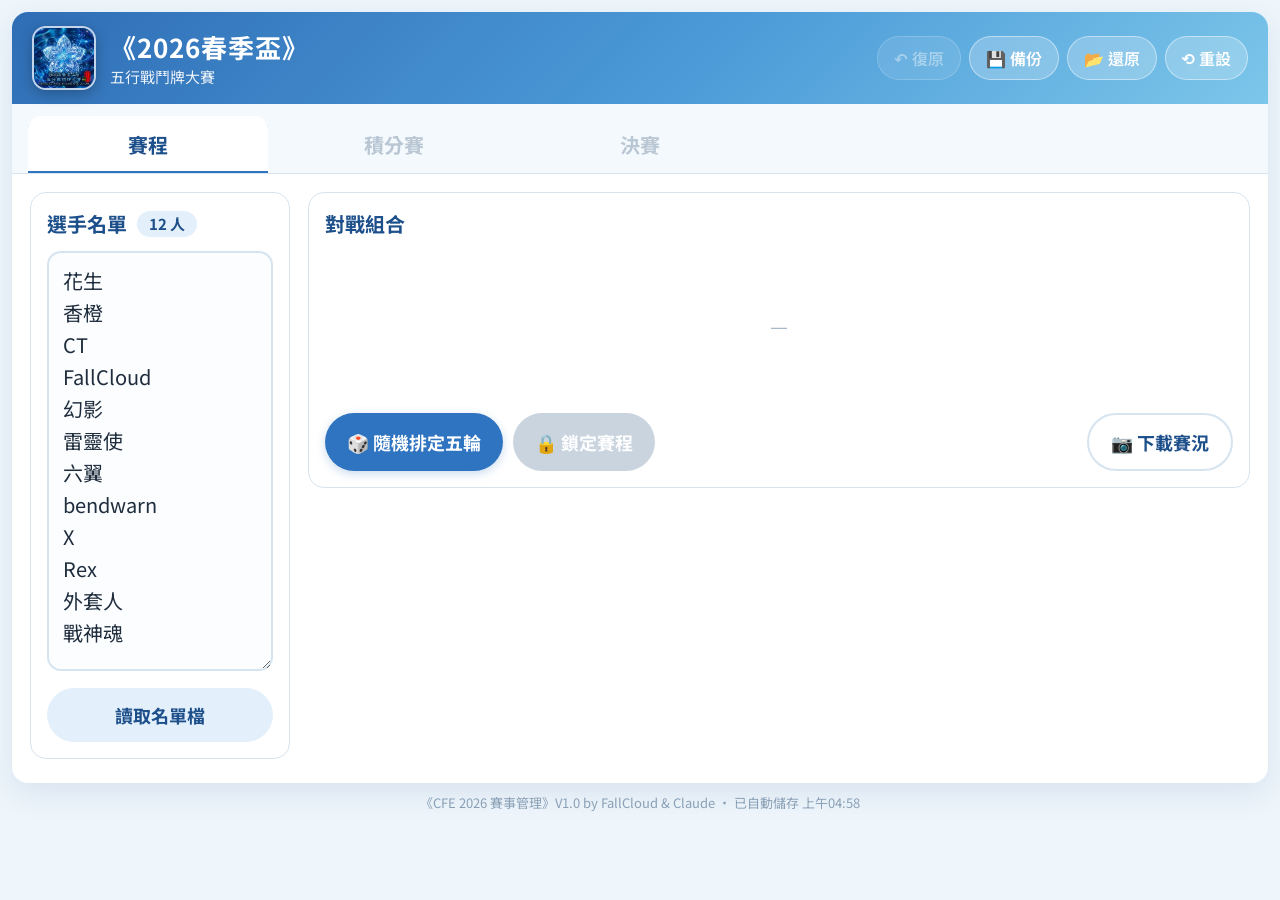
==== commit 3e1c47ae: "賽事管理頁：殿軍加上🏅符號 Co-Authored-By: Claude Sonnet 5.5 <noreply@anthropic.com> Claude-Session: https://clau" ====
--- a/cfe-2026-spring/host-ocuw9bre.html
+++ b/cfe-2026-spring/host-ocuw9bre.html
@@ -566,7 +566,7 @@
   if(F && F.cw>=0 && F.tw>=0){
     const cp=F.champ.pair, tp=F.third.pair;
     const pl=[cp[F.cw],cp[1-F.cw],tp[F.tw],tp[1-F.tw]];
-    h+='<div class="podium">'+['🏆 冠軍','🥈 亞軍','🥉 季軍','殿軍'].map((l,i)=>`<div class="pod p${i+1}"><div class="t">${l}</div><div class="n">${nm(pl[i])}</div></div>`).join('')+'</div>';
+    h+='<div class="podium">'+['🏆 冠軍','🥈 亞軍','🥉 季軍','🏅 殿軍'].map((l,i)=>`<div class="pod p${i+1}"><div class="t">${l}</div><div class="n">${nm(pl[i])}</div></div>`).join('')+'</div>';
   }
   v.innerHTML=h;
 }
